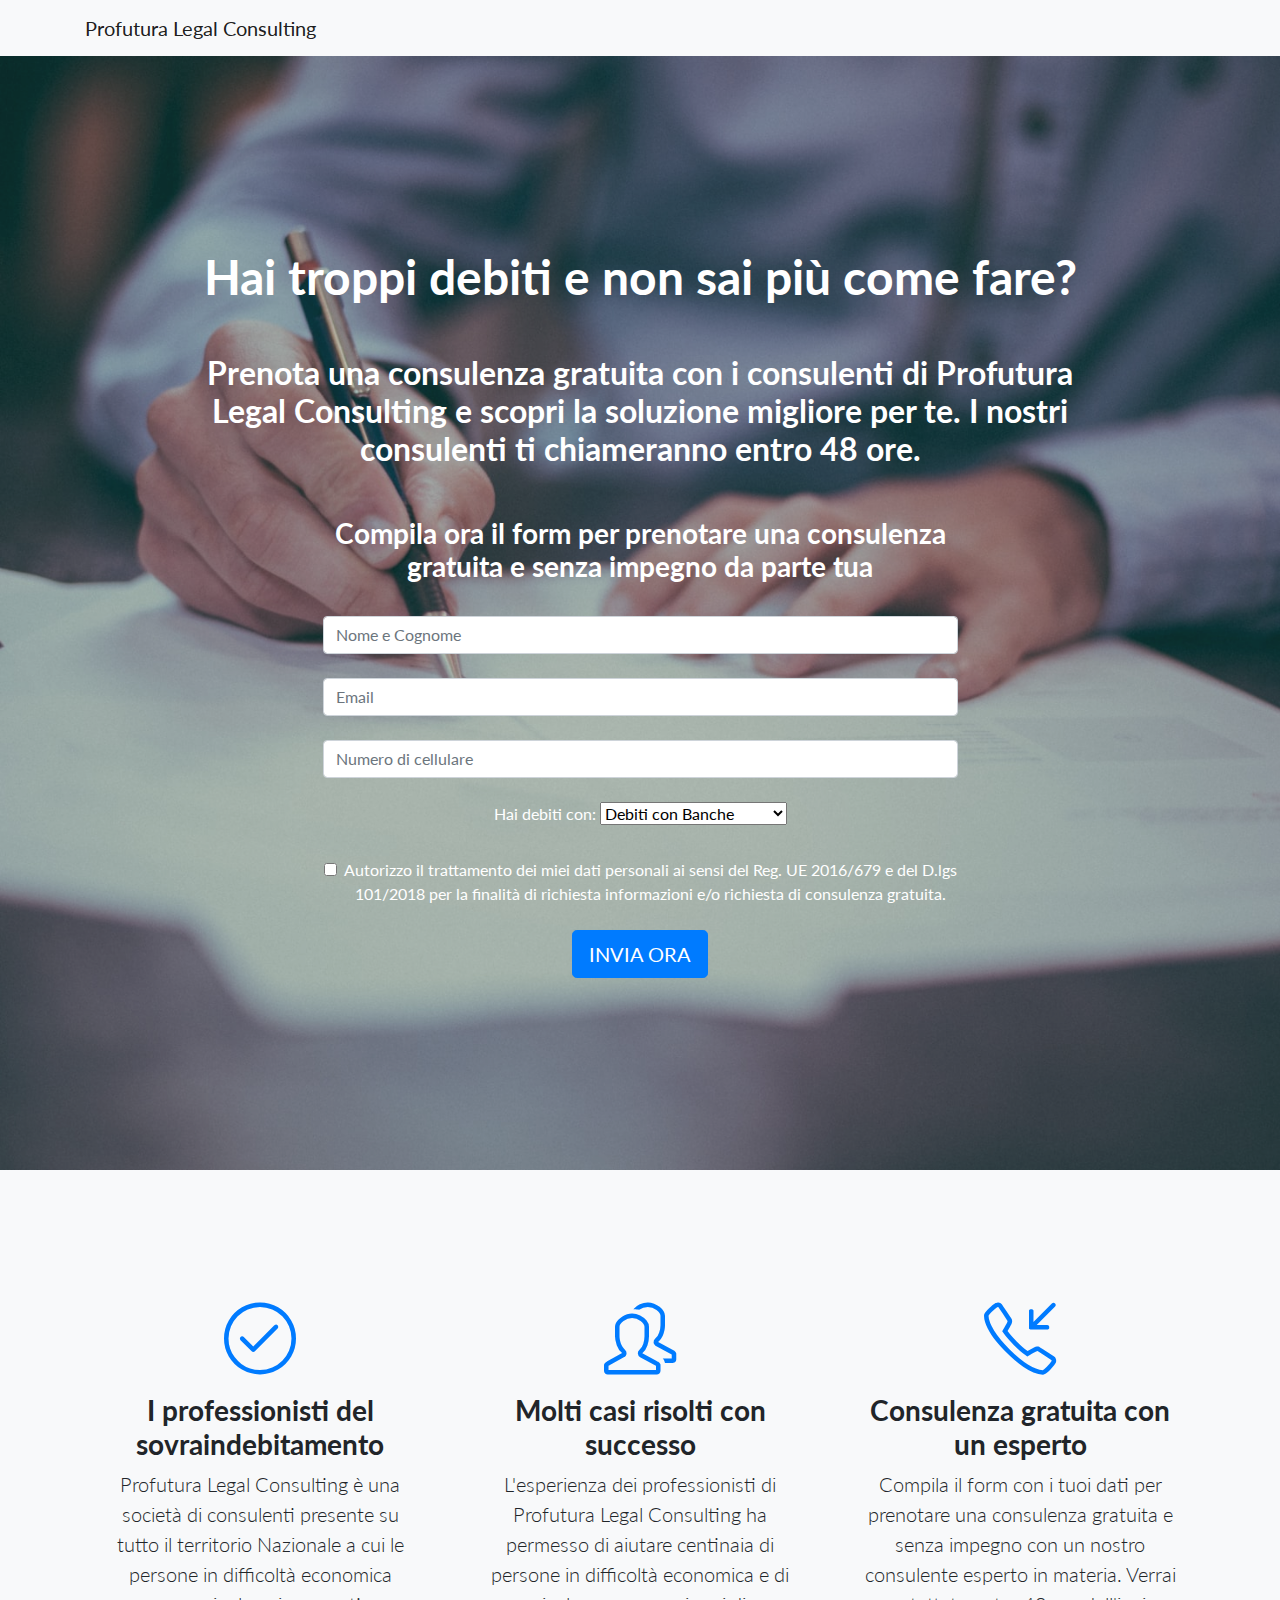
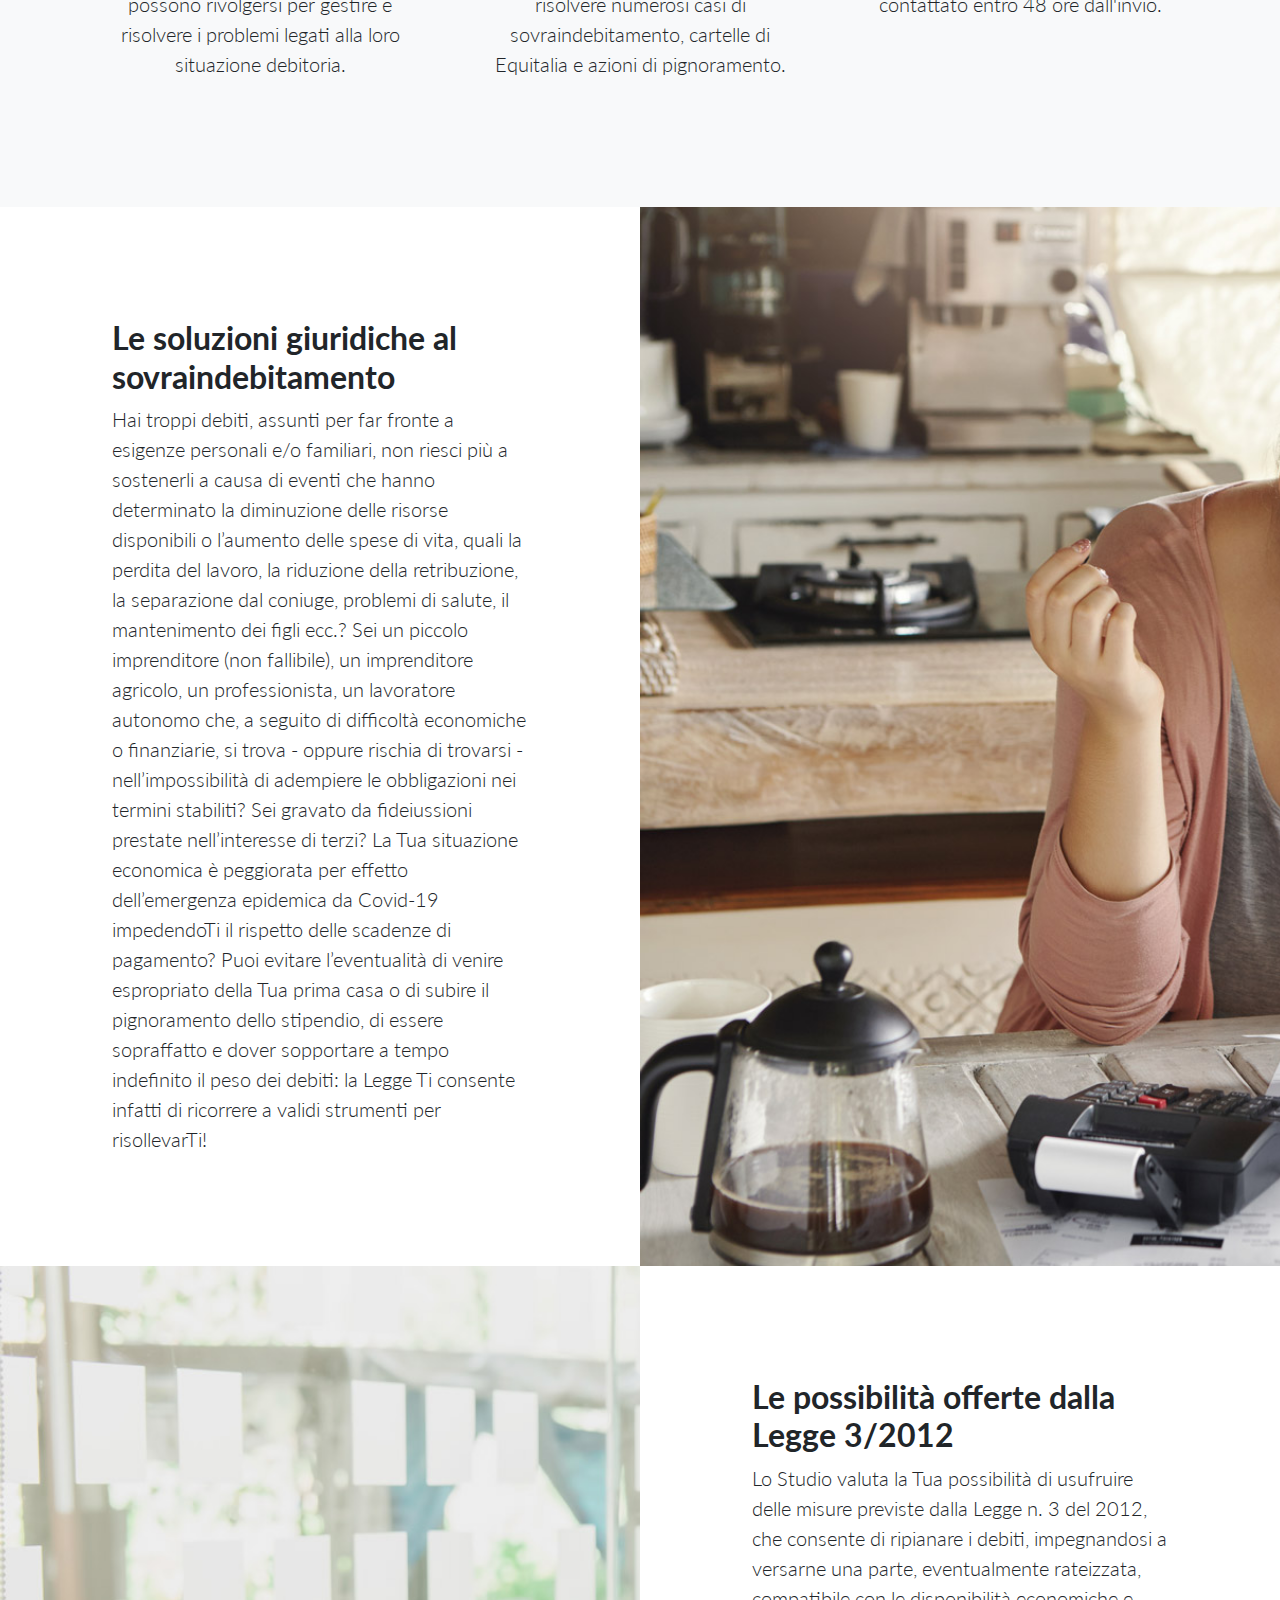
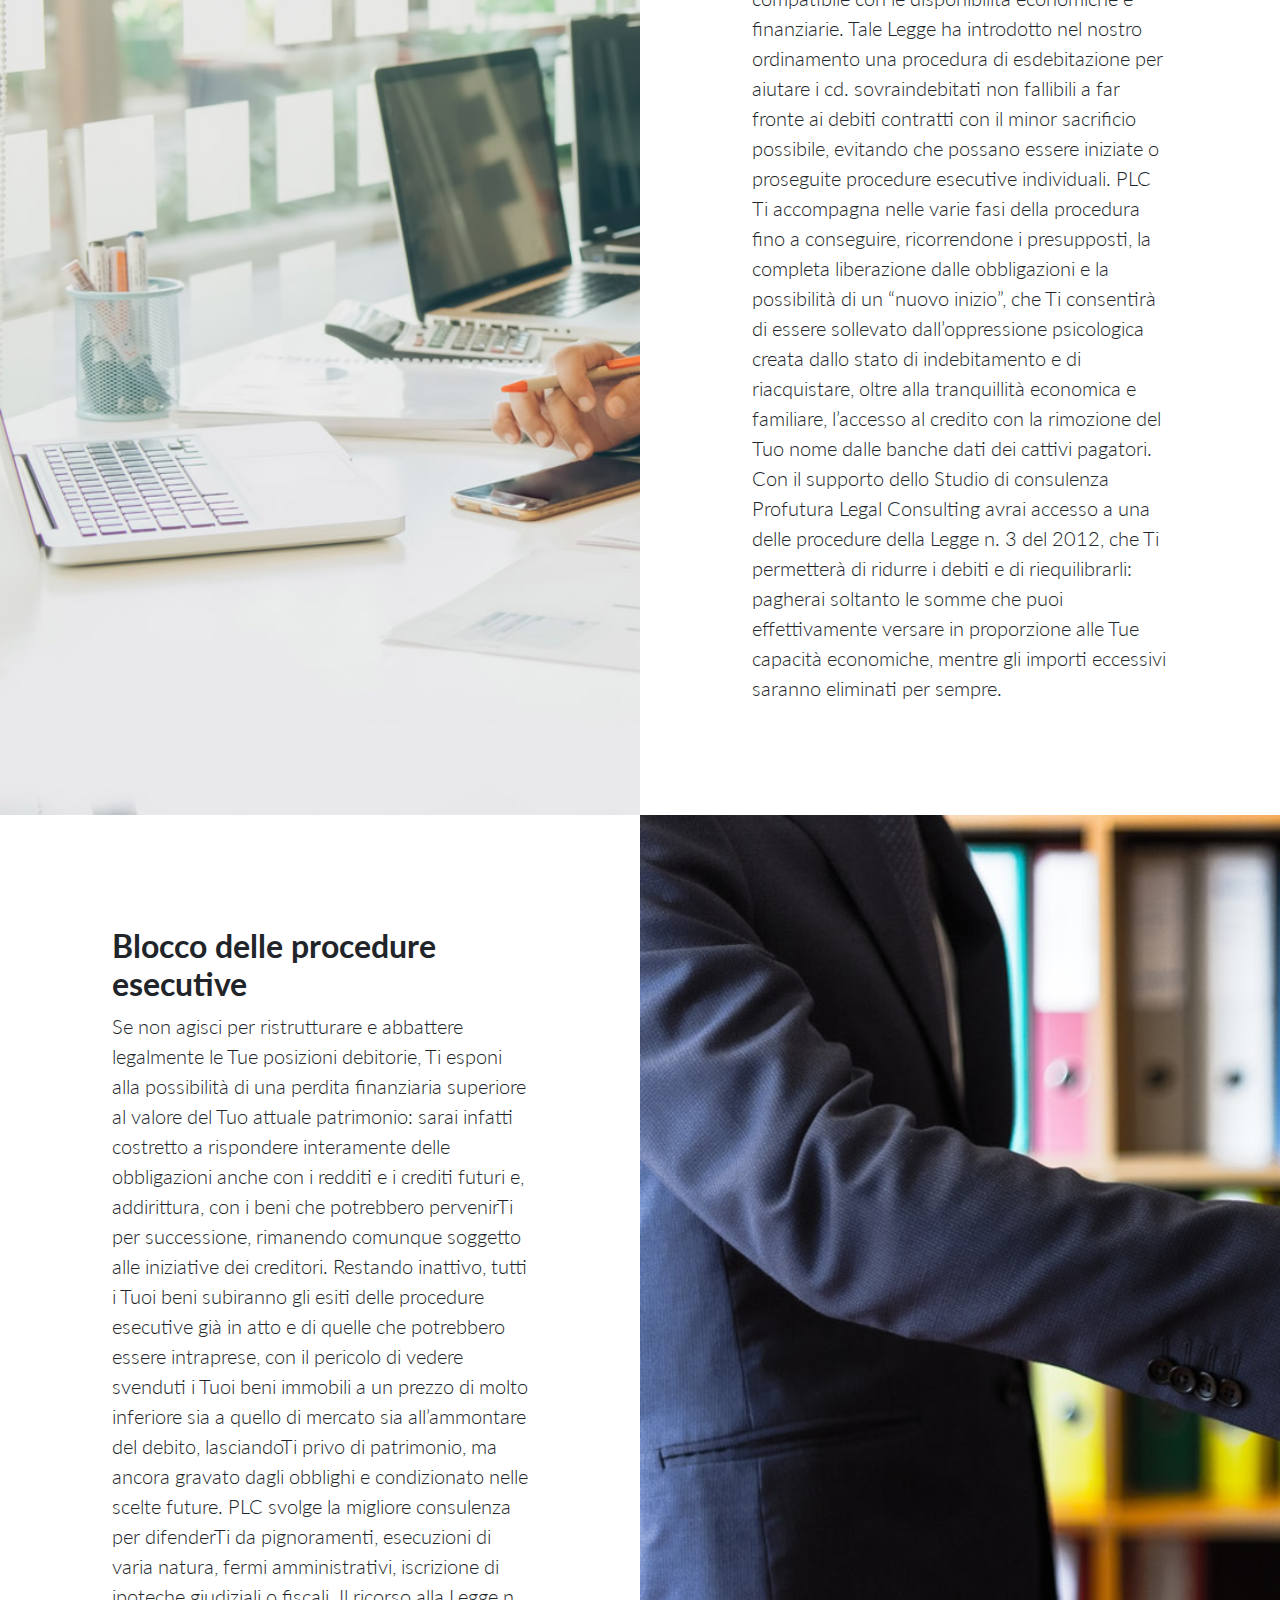
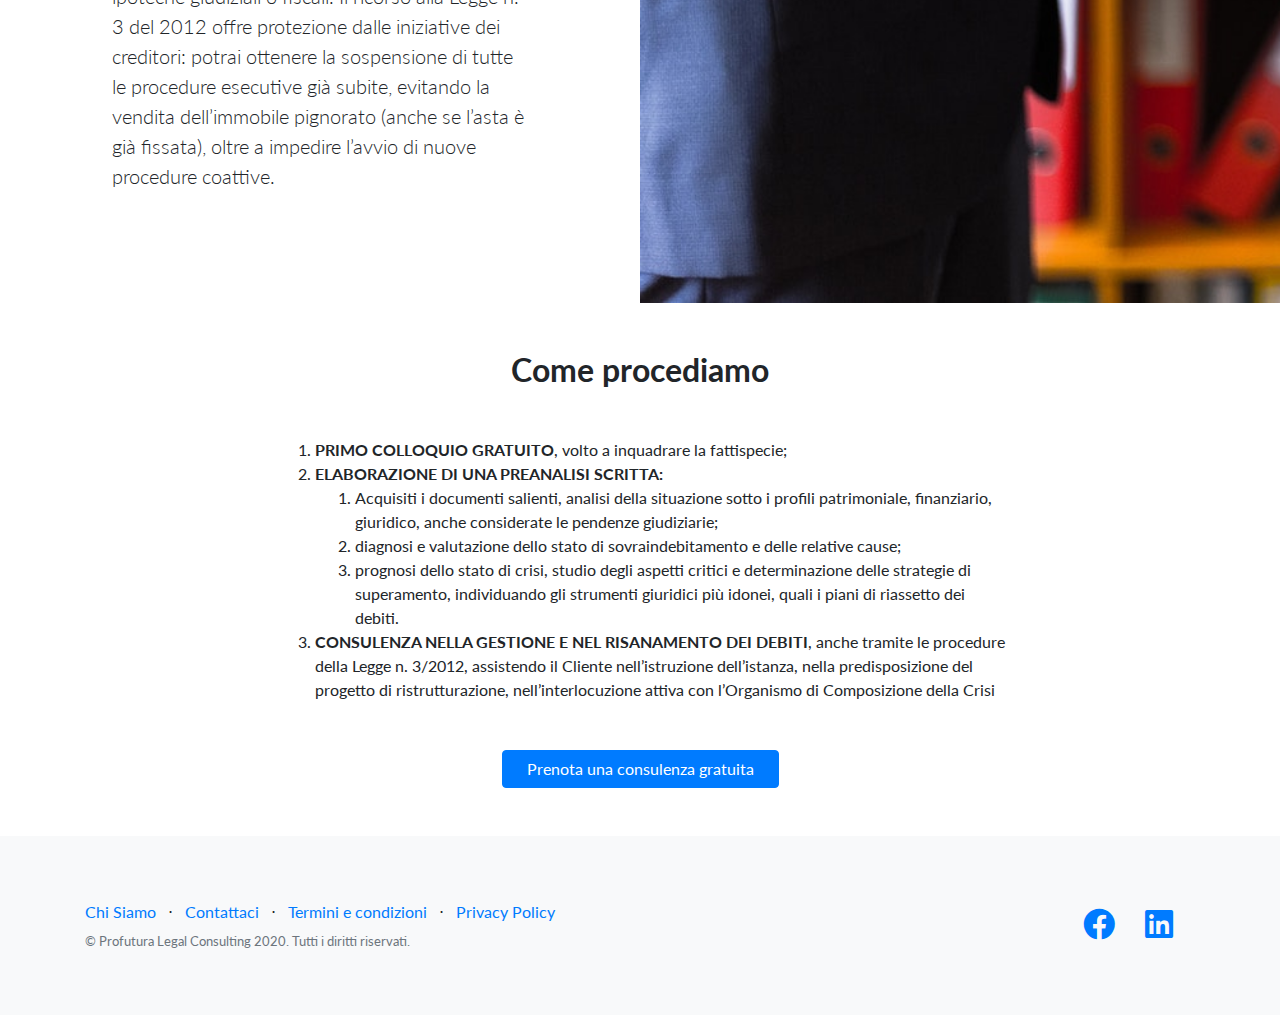
==== index.html @ 653bb8fe "first commit" ====
<!DOCTYPE html>
<html lang="it">

<head>

  <meta charset="utf-8">
  <meta name="viewport" content="width=device-width, initial-scale=1, shrink-to-fit=no">
  <meta name="description" content="La soluzione per uscire dai debiti e dal sovraindebitamento con Equitalia o altri enti creditori.">
  <meta name="author" content="Profutura Legal Consulting">

  <title>Profutura Legal Consulting</title>

  <!-- Bootstrap core CSS -->
  <link href="vendor/bootstrap/css/bootstrap.min.css" rel="stylesheet">

  <!-- Custom fonts for this template -->
  <link href="vendor/fontawesome-free/css/all.min.css" rel="stylesheet">
  <link href="vendor/simple-line-icons/css/simple-line-icons.css" rel="stylesheet" type="text/css">
  <link href="https://fonts.googleapis.com/css?family=Lato:300,400,700,300italic,400italic,700italic" rel="stylesheet" type="text/css">

  <!-- Custom styles for this template -->
  <link href="css/landing-page.min.css" rel="stylesheet">

</head>

<body>

  <!-- Navigation -->
  <nav class="navbar navbar-light bg-light static-top">
    <div class="container">
      <a class="navbar-brand" href="#">Profutura Legal Consulting</a>
    </div>
  </nav>

  <!-- Masthead -->
  <header class="masthead text-white text-center">
    <div class="overlay"></div>
    <div class="container">
      <div class="row">
        <div class="col-xl-10 mx-auto">
          <h1 class="mb-5">Hai troppi debiti e non sai più come fare?</h1>
          <h2 class="mb-5">Prenota una consulenza gratuita con i consulenti di Profutura Legal Consulting e scopri la soluzione migliore per te.
            I nostri consulenti ti chiameranno entro 48 ore.</h2>
        </div>
        <div class="col-md-10 col-lg-8 col-xl-7 mx-auto">
       <section class="fdb-block" id="prova">
            <form action="https://formspree.io/info@profuturalegalconsulting.it" method="POST" />
            <h3>Compila ora il form per prenotare una consulenza gratuita e senza impegno da parte tua</h3>
            <div class="container">
              <div class="row justify-content-center">
                <div>
                  <div class="row align-items-center">
                    <div class="col mt-4">
                      <input type="text" name="name" class="form-control" placeholder="Nome e Cognome" required>
                    </div>
                  </div>
                  <div class="row align-items-center mt-4">
                    <div class="col">
                      <input type="email" name="_replyto" class="form-control" placeholder="Email" required>
                    </div>
                  </div>
                  <div class="row align-items-center mt-4">
                    <div class="col">
                      <input type="phone" name="phone" class="form-control" placeholder="Numero di cellulare" required>
                    </div>
                  </div>
                  <div class="grid align-items-center mt-4">
                  <label class "input align-items-center" for"debiti" required>Hai debiti con: </label>
                                         <select id="debiti" name="creditori" required>
                                               <optgroup label="Creditori">
                                                 <option value="banche" name="bance">Debiti con Banche</option>
                                                 <option value="fisco" name="fisco">Debiti con il fisco</option>
                                                 <option value="finanziarie" name="finanziarie">Debiti con finanziarie</option>
                                                 <option value="altri" name="altri">Altri debiti</option>
                                               </optgroup>
                                         </select>
                  </div>
                  <div class="row justify-content-start mt-4">
                    <div class="col">
                      <div class="form-check">
                        <label class="form-check-label">
                            <input type="checkbox" name="consenso-privacy" class="form-check-input" name="privacy" value="privacy" required>
                          Autorizzo il trattamento dei miei dati personali ai sensi del Reg. UE 2016/679 e del D.lgs 101/2018 per la finalità di richiesta informazioni e/o richiesta di consulenza gratuita.</a>
                          </label>
                      </div>

                      <button class="btn btn-primary mt-4 btn-lg value="Send"">INVIA ORA</button>
                    </div>
                  </div>
                </div>
              </div>
            </div>

            </form>
          </section>

        </div>
      </div>
    </div>
  </header>


  <!-- Icons Grid -->
  <section class="features-icons bg-light text-center">
    <div class="container">
      <div class="row">
        <div class="col-lg-4">
          <div class="features-icons-item mx-auto mb-5 mb-lg-0 mb-lg-3">
            <div class="features-icons-icon d-flex">
              <i class="icon-check m-auto text-primary"></i>
            </div>
            <h3>I professionisti del sovraindebitamento</h3>
            <p class="lead mb-0">Profutura Legal Consulting è una società di consulenti presente su tutto il territorio Nazionale a cui le persone in difficoltà economica possono rivolgersi per gestire e risolvere i problemi legati alla loro situazione debitoria.</p>
          </div>
        </div>
        <div class="col-lg-4">
          <div class="features-icons-item mx-auto mb-5 mb-lg-0 mb-lg-3">
            <div class="features-icons-icon d-flex">
              <i class="icon-people m-auto text-primary"></i>
            </div>
            <h3>Molti casi risolti con successo</h3>
            <p class="lead mb-0">L'esperienza dei professionisti di Profutura Legal Consulting ha permesso di aiutare centinaia di persone in difficoltà economica e di risolvere numerosi casi di sovraindebitamento, cartelle di Equitalia e azioni di pignoramento. </p>
          </div>
        </div>
        <div class="col-lg-4">
          <div class="features-icons-item mx-auto mb-0 mb-lg-3">
            <div class="features-icons-icon d-flex">
              <i class="icon-call-in m-auto text-primary"></i>
            </div>
            <h3>Consulenza gratuita con un esperto</h3>
            <p class="lead mb-0">Compila il form con i tuoi dati per prenotare una consulenza gratuita e senza impegno con un nostro consulente esperto in materia. Verrai contattato entro 48 ore dall'invio.</p>
          </div>
        </div>
      </div>
    </div>
  </section>


  <!-- Image Showcases -->
  <section class="showcase">
    <div class="container-fluid p-0">
      <div class="row no-gutters">

        <div class="col-lg-6 order-lg-2 text-white showcase-img" style="background-image: url('img/debiti_equitalia.jpg');"></div>
        <div class="col-lg-6 order-lg-1 my-auto showcase-text">
          <h2>Le soluzioni giuridiche al sovraindebitamento</h2>
          <p class="lead mb-0">
            Hai troppi debiti, assunti per far fronte a esigenze personali e/o familiari, non riesci più a sostenerli a causa di eventi che hanno determinato la diminuzione
            delle risorse disponibili o l’aumento delle spese di vita, quali la perdita del lavoro, la riduzione della retribuzione, la separazione dal coniuge, problemi di
            salute, il mantenimento dei figli ecc.?
            Sei un piccolo imprenditore (non fallibile), un imprenditore agricolo, un professionista, un lavoratore autonomo che, a seguito di difficoltà economiche o
            finanziarie, si trova - oppure rischia di trovarsi - nell’impossibilità di adempiere le obbligazioni nei termini stabiliti? Sei gravato da fideiussioni prestate
            nell’interesse di terzi?
            La Tua situazione economica è peggiorata per effetto dell’emergenza epidemica da Covid-19 impedendoTi il rispetto delle scadenze di pagamento?
            Puoi evitare l’eventualità di venire espropriato della Tua prima casa o di subire il pignoramento dello stipendio, di essere sopraffatto e dover
            sopportare a tempo indefinito il peso dei debiti: la Legge Ti consente infatti di ricorrere a validi strumenti per risollevarTi!
          </p>
        </div>
      </div>
      <div class="row no-gutters">
        <div class="col-lg-6 text-white showcase-img" style="background-image: url('img/troppi_debiti.jpg');"></div>
        <div class="col-lg-6 my-auto showcase-text">
          <h2>Le possibilità offerte dalla Legge 3/2012</h2>
          <p class="lead mb-0">
            Lo Studio valuta la Tua possibilità di usufruire delle misure previste dalla Legge n. 3 del 2012, che consente di ripianare i debiti, impegnandosi a versarne una
            parte, eventualmente rateizzata, compatibile con le disponibilità economiche e finanziarie.

            Tale Legge ha introdotto nel nostro ordinamento una procedura di esdebitazione per aiutare i cd. sovraindebitati non fallibili a far fronte ai debiti
            contratti con il minor sacrificio possibile, evitando che possano essere iniziate o proseguite procedure esecutive individuali.

            PLC Ti accompagna nelle varie fasi della procedura fino a conseguire, ricorrendone i presupposti, la completa liberazione dalle obbligazioni e la possibilità di un
            “nuovo inizio”, che Ti consentirà di essere sollevato dall’oppressione psicologica creata dallo stato di indebitamento e di riacquistare, oltre alla tranquillità
            economica e familiare, l’accesso al credito con la rimozione del Tuo nome dalle banche dati dei cattivi pagatori.

            Con il supporto dello Studio di consulenza Profutura Legal Consulting avrai accesso a una delle procedure della Legge n. 3 del 2012, che Ti permetterà di ridurre i
            debiti e di riequilibrarli: pagherai soltanto le somme che puoi effettivamente versare in proporzione alle Tue capacità economiche, mentre gli importi
            eccessivi saranno eliminati per sempre.
          </p>
        </div>
      </div>
      <div class="row no-gutters">
        <div class="col-lg-6 order-lg-2 text-white showcase-img" style="background-image: url('img/blocco_procedure_esecutive.jpg');"></div>
        <div class="col-lg-6 order-lg-1 my-auto showcase-text">
          <h2>Blocco delle procedure esecutive</h2>
          <p class="lead mb-0"> Se non agisci per ristrutturare e abbattere legalmente le Tue posizioni debitorie, Ti esponi alla possibilità di
              una perdita finanziaria superiore al valore del Tuo attuale patrimonio: sarai infatti costretto a rispondere interamente delle obbligazioni anche con i redditi e i
              crediti futuri e, addirittura, con i beni che potrebbero pervenirTi per successione, rimanendo comunque soggetto alle iniziative dei creditori.

              Restando inattivo, tutti i Tuoi beni subiranno gli esiti delle procedure esecutive già in atto e di quelle che potrebbero essere intraprese, con il pericolo di vedere
              svenduti i Tuoi beni immobili a un prezzo di molto inferiore sia a quello di mercato sia all’ammontare del debito, lasciandoTi privo di patrimonio, ma ancora
              gravato dagli obblighi e condizionato nelle scelte future.

              PLC svolge la migliore consulenza per difenderTi da pignoramenti, esecuzioni di varia natura, fermi amministrativi, iscrizione di ipoteche giudiziali o fiscali.
              Il ricorso alla Legge n. 3 del 2012 offre protezione dalle iniziative dei creditori: potrai ottenere la sospensione di tutte le procedure esecutive già subite, evitando la
              vendita dell’immobile pignorato (anche se l’asta è già fissata), oltre a impedire l’avvio di nuove procedure coattive.
            </p>
        </div>
      </div>

      <!-- Features Section -->
          <div class="overflow-hidden mt-5">
            <div class="container space-2">
              <div class="row justify-content-lg-center align-items-lg-center">
                <div class="col-lg-8">
                  <div class="mb-5">
                    <h2 align="center">Come procediamo</h2>
                  </div>
                  <div class="mb-5">
                      <ol>
                      <li><b>PRIMO COLLOQUIO GRATUITO</b>, volto a inquadrare la fattispecie;</li>
                      <li><b>ELABORAZIONE DI UNA PREANALISI SCRITTA:</b></li>
                      <ol>
                        <li>Acquisiti i documenti salienti, analisi della situazione sotto i profili patrimoniale, finanziario, giuridico, anche considerate le
                          pendenze giudiziarie;
                        </li>
                        <li>diagnosi e valutazione dello stato di sovraindebitamento e delle relative cause;</li>
                        <li>prognosi dello stato di crisi, studio degli aspetti critici e determinazione delle strategie di superamento, individuando gli strumenti giuridici più idonei, quali i piani di riassetto dei
                        debiti.</li>
                      </ol>
                      <li><b>CONSULENZA NELLA GESTIONE E NEL RISANAMENTO DEI DEBITI</b>, anche tramite le procedure della Legge n. 3/2012, assistendo il Cliente nell’istruzione dell’istanza, nella predisposizione del
                      progetto di ristrutturazione, nell’interlocuzione attiva con l’Organismo di Composizione della Crisi</li>
                    </ol>
                  </div>

                  <div class="mt-2 mb-5" align="center" data-aos="fade-up">
                    <a class="btn btn-primary transition-3d-hover px-4" href="#prova">Prenota una consulenza gratuita</a>
                  </div>
                </div>
              </div>
            </div>
          </div>
          <!-- End Features Section -->

    </div>
  </section>


  <!-- Footer -->
  <footer class="footer bg-light">
    <div class="container">
      <div class="row">
        <div class="col-lg-6 h-100 text-center text-lg-left my-auto">
          <ul class="list-inline mb-2">
            <li class="list-inline-item">
              <a href="#">Chi Siamo</a>
            </li>
            <li class="list-inline-item">&sdot;</li>
            <li class="list-inline-item">
              <a href="#">Contattaci</a>
            </li>
            <li class="list-inline-item">&sdot;</li>
            <li class="list-inline-item">
              <a href="./Termini_e_condizioni.html">Termini e condizioni</a>
            </li>
            <li class="list-inline-item">&sdot;</li>
            <li class="list-inline-item">
              <a href="./Privacy.html">Privacy Policy</a>
            </li>
          </ul>
          <p class="text-muted small mb-4 mb-lg-0">&copy; Profutura Legal Consulting 2020. Tutti i diritti riservati.</p>
        </div>
        <div class="col-lg-6 h-100 text-center text-lg-right my-auto">
          <ul class="list-inline mb-0">
            <li class="list-inline-item mr-3">
              <a href="https://www.facebook.com/">
                <i class="fab fa-facebook fa-2x fa-fw"></i>
              </a>
            </li>
            <li class="list-inline-item mr-3">
              <a href="#">
                <i class="fab fa-linkedin fa-2x fa-fw"></i>
              </a>
            </li>
          </ul>
        </div>
      </div>
    </div>
  </footer>

  <!-- Bootstrap core JavaScript -->
  <script src="vendor/jquery/jquery.min.js"></script>
  <script src="vendor/bootstrap/js/bootstrap.bundle.min.js"></script>

</body>

</html>
---- vendor/simple-line-icons/css/simple-line-icons.css ----
@font-face {
  font-family: 'simple-line-icons';
  src: url('../fonts/Simple-Line-Icons.eot?v=2.4.0');
  src: url('../fonts/Simple-Line-Icons.eot?v=2.4.0#iefix') format('embedded-opentype'), url('../fonts/Simple-Line-Icons.woff2?v=2.4.0') format('woff2'), url('../fonts/Simple-Line-Icons.ttf?v=2.4.0') format('truetype'), url('../fonts/Simple-Line-Icons.woff?v=2.4.0') format('woff'), url('../fonts/Simple-Line-Icons.svg?v=2.4.0#simple-line-icons') format('svg');
  font-weight: normal;
  font-style: normal;
}
/*
 Use the following CSS code if you want to have a class per icon.
 Instead of a list of all class selectors, you can use the generic [class*="icon-"] selector, but it's slower:
*/
.icon-user,
.icon-people,
.icon-user-female,
.icon-user-follow,
.icon-user-following,
.icon-user-unfollow,
.icon-login,
.icon-logout,
.icon-emotsmile,
.icon-phone,
.icon-call-end,
.icon-call-in,
.icon-call-out,
.icon-map,
.icon-location-pin,
.icon-direction,
.icon-directions,
.icon-compass,
.icon-layers,
.icon-menu,
.icon-list,
.icon-options-vertical,
.icon-options,
.icon-arrow-down,
.icon-arrow-left,
.icon-arrow-right,
.icon-arrow-up,
.icon-arrow-up-circle,
.icon-arrow-left-circle,
.icon-arrow-right-circle,
.icon-arrow-down-circle,
.icon-check,
.icon-clock,
.icon-plus,
.icon-minus,
.icon-close,
.icon-event,
.icon-exclamation,
.icon-organization,
.icon-trophy,
.icon-screen-smartphone,
.icon-screen-desktop,
.icon-plane,
.icon-notebook,
.icon-mustache,
.icon-mouse,
.icon-magnet,
.icon-energy,
.icon-disc,
.icon-cursor,
.icon-cursor-move,
.icon-crop,
.icon-chemistry,
.icon-speedometer,
.icon-shield,
.icon-screen-tablet,
.icon-magic-wand,
.icon-hourglass,
.icon-graduation,
.icon-ghost,
.icon-game-controller,
.icon-fire,
.icon-eyeglass,
.icon-envelope-open,
.icon-envelope-letter,
.icon-bell,
.icon-badge,
.icon-anchor,
.icon-wallet,
.icon-vector,
.icon-speech,
.icon-puzzle,
.icon-printer,
.icon-present,
.icon-playlist,
.icon-pin,
.icon-picture,
.icon-handbag,
.icon-globe-alt,
.icon-globe,
.icon-folder-alt,
.icon-folder,
.icon-film,
.icon-feed,
.icon-drop,
.icon-drawer,
.icon-docs,
.icon-doc,
.icon-diamond,
.icon-cup,
.icon-calculator,
.icon-bubbles,
.icon-briefcase,
.icon-book-open,
.icon-basket-loaded,
.icon-basket,
.icon-bag,
.icon-action-undo,
.icon-action-redo,
.icon-wrench,
.icon-umbrella,
.icon-trash,
.icon-tag,
.icon-support,
.icon-frame,
.icon-size-fullscreen,
.icon-size-actual,
.icon-shuffle,
.icon-share-alt,
.icon-share,
.icon-rocket,
.icon-question,
.icon-pie-chart,
.icon-pencil,
.icon-note,
.icon-loop,
.icon-home,
.icon-grid,
.icon-graph,
.icon-microphone,
.icon-music-tone-alt,
.icon-music-tone,
.icon-earphones-alt,
.icon-earphones,
.icon-equalizer,
.icon-like,
.icon-dislike,
.icon-control-start,
.icon-control-rewind,
.icon-control-play,
.icon-control-pause,
.icon-control-forward,
.icon-control-end,
.icon-volume-1,
.icon-volume-2,
.icon-volume-off,
.icon-calendar,
.icon-bulb,
.icon-chart,
.icon-ban,
.icon-bubble,
.icon-camrecorder,
.icon-camera,
.icon-cloud-download,
.icon-cloud-upload,
.icon-envelope,
.icon-eye,
.icon-flag,
.icon-heart,
.icon-info,
.icon-key,
.icon-link,
.icon-lock,
.icon-lock-open,
.icon-magnifier,
.icon-magnifier-add,
.icon-magnifier-remove,
.icon-paper-clip,
.icon-paper-plane,
.icon-power,
.icon-refresh,
.icon-reload,
.icon-settings,
.icon-star,
.icon-symbol-female,
.icon-symbol-male,
.icon-target,
.icon-credit-card,
.icon-paypal,
.icon-social-tumblr,
.icon-social-twitter,
.icon-social-facebook,
.icon-social-instagram,
.icon-social-linkedin,
.icon-social-pinterest,
.icon-social-github,
.icon-social-google,
.icon-social-reddit,
.icon-social-skype,
.icon-social-dribbble,
.icon-social-behance,
.icon-social-foursqare,
.icon-social-soundcloud,
.icon-social-spotify,
.icon-social-stumbleupon,
.icon-social-youtube,
.icon-social-dropbox,
.icon-social-vkontakte,
.icon-social-steam {
  font-family: 'simple-line-icons';
  speak: none;
  font-style: normal;
  font-weight: normal;
  font-variant: normal;
  text-transform: none;
  line-height: 1;
  /* Better Font Rendering =========== */
  -webkit-font-smoothing: antialiased;
  -moz-osx-font-smoothing: grayscale;
}
.icon-user:before {
  content: "\e005";
}
.icon-people:before {
  content: "\e001";
}
.icon-user-female:before {
  content: "\e000";
}
.icon-user-follow:before {
  content: "\e002";
}
.icon-user-following:before {
  content: "\e003";
}
.icon-user-unfollow:before {
  content: "\e004";
}
.icon-login:before {
  content: "\e066";
}
.icon-logout:before {
  content: "\e065";
}
.icon-emotsmile:before {
  content: "\e021";
}
.icon-phone:before {
  content: "\e600";
}
.icon-call-end:before {
  content: "\e048";
}
.icon-call-in:before {
  content: "\e047";
}
.icon-call-out:before {
  content: "\e046";
}
.icon-map:before {
  content: "\e033";
}
.icon-location-pin:before {
  content: "\e096";
}
.icon-direction:before {
  content: "\e042";
}
.icon-directions:before {
  content: "\e041";
}
.icon-compass:before {
  content: "\e045";
}
.icon-layers:before {
  content: "\e034";
}
.icon-menu:before {
  content: "\e601";
}
.icon-list:before {
  content: "\e067";
}
.icon-options-vertical:before {
  content: "\e602";
}
.icon-options:before {
  content: "\e603";
}
.icon-arrow-down:before {
  content: "\e604";
}
.icon-arrow-left:before {
  content: "\e605";
}
.icon-arrow-right:before {
  content: "\e606";
}
.icon-arrow-up:before {
  content: "\e607";
}
.icon-arrow-up-circle:before {
  content: "\e078";
}
.icon-arrow-left-circle:before {
  content: "\e07a";
}
.icon-arrow-right-circle:before {
  content: "\e079";
}
.icon-arrow-down-circle:before {
  content: "\e07b";
}
.icon-check:before {
  content: "\e080";
}
.icon-clock:before {
  content: "\e081";
}
.icon-plus:before {
  content: "\e095";
}
.icon-minus:before {
  content: "\e615";
}
.icon-close:before {
  content: "\e082";
}
.icon-event:before {
  content: "\e619";
}
.icon-exclamation:before {
  content: "\e617";
}
.icon-organization:before {
  content: "\e616";
}
.icon-trophy:before {
  content: "\e006";
}
.icon-screen-smartphone:before {
  content: "\e010";
}
.icon-screen-desktop:before {
  content: "\e011";
}
.icon-plane:before {
  content: "\e012";
}
.icon-notebook:before {
  content: "\e013";
}
.icon-mustache:before {
  content: "\e014";
}
.icon-mouse:before {
  content: "\e015";
}
.icon-magnet:before {
  content: "\e016";
}
.icon-energy:before {
  content: "\e020";
}
.icon-disc:before {
  content: "\e022";
}
.icon-cursor:before {
  content: "\e06e";
}
.icon-cursor-move:before {
  content: "\e023";
}
.icon-crop:before {
  content: "\e024";
}
.icon-chemistry:before {
  content: "\e026";
}
.icon-speedometer:before {
  content: "\e007";
}
.icon-shield:before {
  content: "\e00e";
}
.icon-screen-tablet:before {
  content: "\e00f";
}
.icon-magic-wand:before {
  content: "\e017";
}
.icon-hourglass:before {
  content: "\e018";
}
.icon-graduation:before {
  content: "\e019";
}
.icon-ghost:before {
  content: "\e01a";
}
.icon-game-controller:before {
  content: "\e01b";
}
.icon-fire:before {
  content: "\e01c";
}
.icon-eyeglass:before {
  content: "\e01d";
}
.icon-envelope-open:before {
  content: "\e01e";
}
.icon-envelope-letter:before {
  content: "\e01f";
}
.icon-bell:before {
  content: "\e027";
}
.icon-badge:before {
  content: "\e028";
}
.icon-anchor:before {
  content: "\e029";
}
.icon-wallet:before {
  content: "\e02a";
}
.icon-vector:before {
  content: "\e02b";
}
.icon-speech:before {
  content: "\e02c";
}
.icon-puzzle:before {
  content: "\e02d";
}
.icon-printer:before {
  content: "\e02e";
}
.icon-present:before {
  content: "\e02f";
}
.icon-playlist:before {
  content: "\e030";
}
.icon-pin:before {
  content: "\e031";
}
.icon-picture:before {
  content: "\e032";
}
.icon-handbag:before {
  content: "\e035";
}
.icon-globe-alt:before {
  content: "\e036";
}
.icon-globe:before {
  content: "\e037";
}
.icon-folder-alt:before {
  content: "\e039";
}
.icon-folder:before {
  content: "\e089";
}
.icon-film:before {
  content: "\e03a";
}
.icon-feed:before {
  content: "\e03b";
}
.icon-drop:before {
  content: "\e03e";
}
.icon-drawer:before {
  content: "\e03f";
}
.icon-docs:before {
  content: "\e040";
}
.icon-doc:before {
  content: "\e085";
}
.icon-diamond:before {
  content: "\e043";
}
.icon-cup:before {
  content: "\e044";
}
.icon-calculator:before {
  content: "\e049";
}
.icon-bubbles:before {
  content: "\e04a";
}
.icon-briefcase:before {
  content: "\e04b";
}
.icon-book-open:before {
  content: "\e04c";
}
.icon-basket-loaded:before {
  content: "\e04d";
}
.icon-basket:before {
  content: "\e04e";
}
.icon-bag:before {
  content: "\e04f";
}
.icon-action-undo:before {
  content: "\e050";
}
.icon-action-redo:before {
  content: "\e051";
}
.icon-wrench:before {
  content: "\e052";
}
.icon-umbrella:before {
  content: "\e053";
}
.icon-trash:before {
  content: "\e054";
}
.icon-tag:before {
  content: "\e055";
}
.icon-support:before {
  content: "\e056";
}
.icon-frame:before {
  content: "\e038";
}
.icon-size-fullscreen:before {
  content: "\e057";
}
.icon-size-actual:before {
  content: "\e058";
}
.icon-shuffle:before {
  content: "\e059";
}
.icon-share-alt:before {
  content: "\e05a";
}
.icon-share:before {
  content: "\e05b";
}
.icon-rocket:before {
  content: "\e05c";
}
.icon-question:before {
  content: "\e05d";
}
.icon-pie-chart:before {
  content: "\e05e";
}
.icon-pencil:before {
  content: "\e05f";
}
.icon-note:before {
  content: "\e060";
}
.icon-loop:before {
  content: "\e064";
}
.icon-home:before {
  content: "\e069";
}
.icon-grid:before {
  content: "\e06a";
}
.icon-graph:before {
  content: "\e06b";
}
.icon-microphone:before {
  content: "\e063";
}
.icon-music-tone-alt:before {
  content: "\e061";
}
.icon-music-tone:before {
  content: "\e062";
}
.icon-earphones-alt:before {
  content: "\e03c";
}
.icon-earphones:before {
  content: "\e03d";
}
.icon-equalizer:before {
  content: "\e06c";
}
.icon-like:before {
  content: "\e068";
}
.icon-dislike:before {
  content: "\e06d";
}
.icon-control-start:before {
  content: "\e06f";
}
.icon-control-rewind:before {
  content: "\e070";
}
.icon-control-play:before {
  content: "\e071";
}
.icon-control-pause:before {
  content: "\e072";
}
.icon-control-forward:before {
  content: "\e073";
}
.icon-control-end:before {
  content: "\e074";
}
.icon-volume-1:before {
  content: "\e09f";
}
.icon-volume-2:before {
  content: "\e0a0";
}
.icon-volume-off:before {
  content: "\e0a1";
}
.icon-calendar:before {
  content: "\e075";
}
.icon-bulb:before {
  content: "\e076";
}
.icon-chart:before {
  content: "\e077";
}
.icon-ban:before {
  content: "\e07c";
}
.icon-bubble:before {
  content: "\e07d";
}
.icon-camrecorder:before {
  content: "\e07e";
}
.icon-camera:before {
  content: "\e07f";
}
.icon-cloud-download:before {
  content: "\e083";
}
.icon-cloud-upload:before {
  content: "\e084";
}
.icon-envelope:before {
  content: "\e086";
}
.icon-eye:before {
  content: "\e087";
}
.icon-flag:before {
  content: "\e088";
}
.icon-heart:before {
  content: "\e08a";
}
.icon-info:before {
  content: "\e08b";
}
.icon-key:before {
  content: "\e08c";
}
.icon-link:before {
  content: "\e08d";
}
.icon-lock:before {
  content: "\e08e";
}
.icon-lock-open:before {
  content: "\e08f";
}
.icon-magnifier:before {
  content: "\e090";
}
.icon-magnifier-add:before {
  content: "\e091";
}
.icon-magnifier-remove:before {
  content: "\e092";
}
.icon-paper-clip:before {
  content: "\e093";
}
.icon-paper-plane:before {
  content: "\e094";
}
.icon-power:before {
  content: "\e097";
}
.icon-refresh:before {
  content: "\e098";
}
.icon-reload:before {
  content: "\e099";
}
.icon-settings:before {
  content: "\e09a";
}
.icon-star:before {
  content: "\e09b";
}
.icon-symbol-female:before {
  content: "\e09c";
}
.icon-symbol-male:before {
  content: "\e09d";
}
.icon-target:before {
  content: "\e09e";
}
.icon-credit-card:before {
  content: "\e025";
}
.icon-paypal:before {
  content: "\e608";
}
.icon-social-tumblr:before {
  content: "\e00a";
}
.icon-social-twitter:before {
  content: "\e009";
}
.icon-social-facebook:before {
  content: "\e00b";
}
.icon-social-instagram:before {
  content: "\e609";
}
.icon-social-linkedin:before {
  content: "\e60a";
}
.icon-social-pinterest:before {
  content: "\e60b";
}
.icon-social-github:before {
  content: "\e60c";
}
.icon-social-google:before {
  content: "\e60d";
}
.icon-social-reddit:before {
  content: "\e60e";
}
.icon-social-skype:before {
  content: "\e60f";
}
.icon-social-dribbble:before {
  content: "\e00d";
}
.icon-social-behance:before {
  content: "\e610";
}
.icon-social-foursqare:before {
  content: "\e611";
}
.icon-social-soundcloud:before {
  content: "\e612";
}
.icon-social-spotify:before {
  content: "\e613";
}
.icon-social-stumbleupon:before {
  content: "\e614";
}
.icon-social-youtube:before {
  content: "\e008";
}
.icon-social-dropbox:before {
  content: "\e00c";
}
.icon-social-vkontakte:before {
  content: "\e618";
}
.icon-social-steam:before {
  content: "\e620";
}
---- css/landing-page.min.css ----
/*!
 * Start Bootstrap - Landing Page v5.0.7 (https://startbootstrap.com/template-overviews/landing-page)
 * Copyright 2013-2019 Start Bootstrap
 * Licensed under MIT (https://github.com/BlackrockDigital/startbootstrap-landing-page/blob/master/LICENSE)
 */body{font-family:Lato,'Helvetica Neue',Helvetica,Arial,sans-serif}h1,h2,h3,h4,h5,h6{font-family:Lato,'Helvetica Neue',Helvetica,Arial,sans-serif;font-weight:700}header.masthead{position:relative;background-color:#343a40;background:url(../img/bg-masthead.jpg) no-repeat center center;background-size:cover;padding-top:8rem;padding-bottom:8rem}header.masthead .overlay{position:absolute;background-color:#212529;height:100%;width:100%;top:0;left:0;opacity:.3}header.masthead h1{font-size:2rem}@media (min-width:768px){header.masthead{padding-top:12rem;padding-bottom:12rem}header.masthead h1{font-size:3rem}}.showcase .showcase-text{padding:3rem}.showcase .showcase-img{min-height:30rem;background-size:cover}@media (min-width:768px){.showcase .showcase-text{padding:7rem}}.features-icons{padding-top:7rem;padding-bottom:7rem}.features-icons .features-icons-item{max-width:20rem}.features-icons .features-icons-item .features-icons-icon{height:7rem}.features-icons .features-icons-item .features-icons-icon i{font-size:4.5rem}.features-icons .features-icons-item:hover .features-icons-icon i{font-size:5rem}.testimonials{padding-top:7rem;padding-bottom:7rem}.testimonials .testimonial-item{max-width:18rem}.testimonials .testimonial-item img{max-width:12rem;box-shadow:0 5px 5px 0 #adb5bd}.call-to-action{position:relative;background-color:#343a40;background:url(../img/uscire_dai_debiti.jpg) no-repeat center center;background-size:cover;padding-top:7rem;padding-bottom:7rem}.call-to-action .overlay{position:absolute;background-color:#212529;height:100%;width:100%;top:0;left:0;opacity:.3}footer.footer{padding-top:4rem;padding-bottom:4rem}
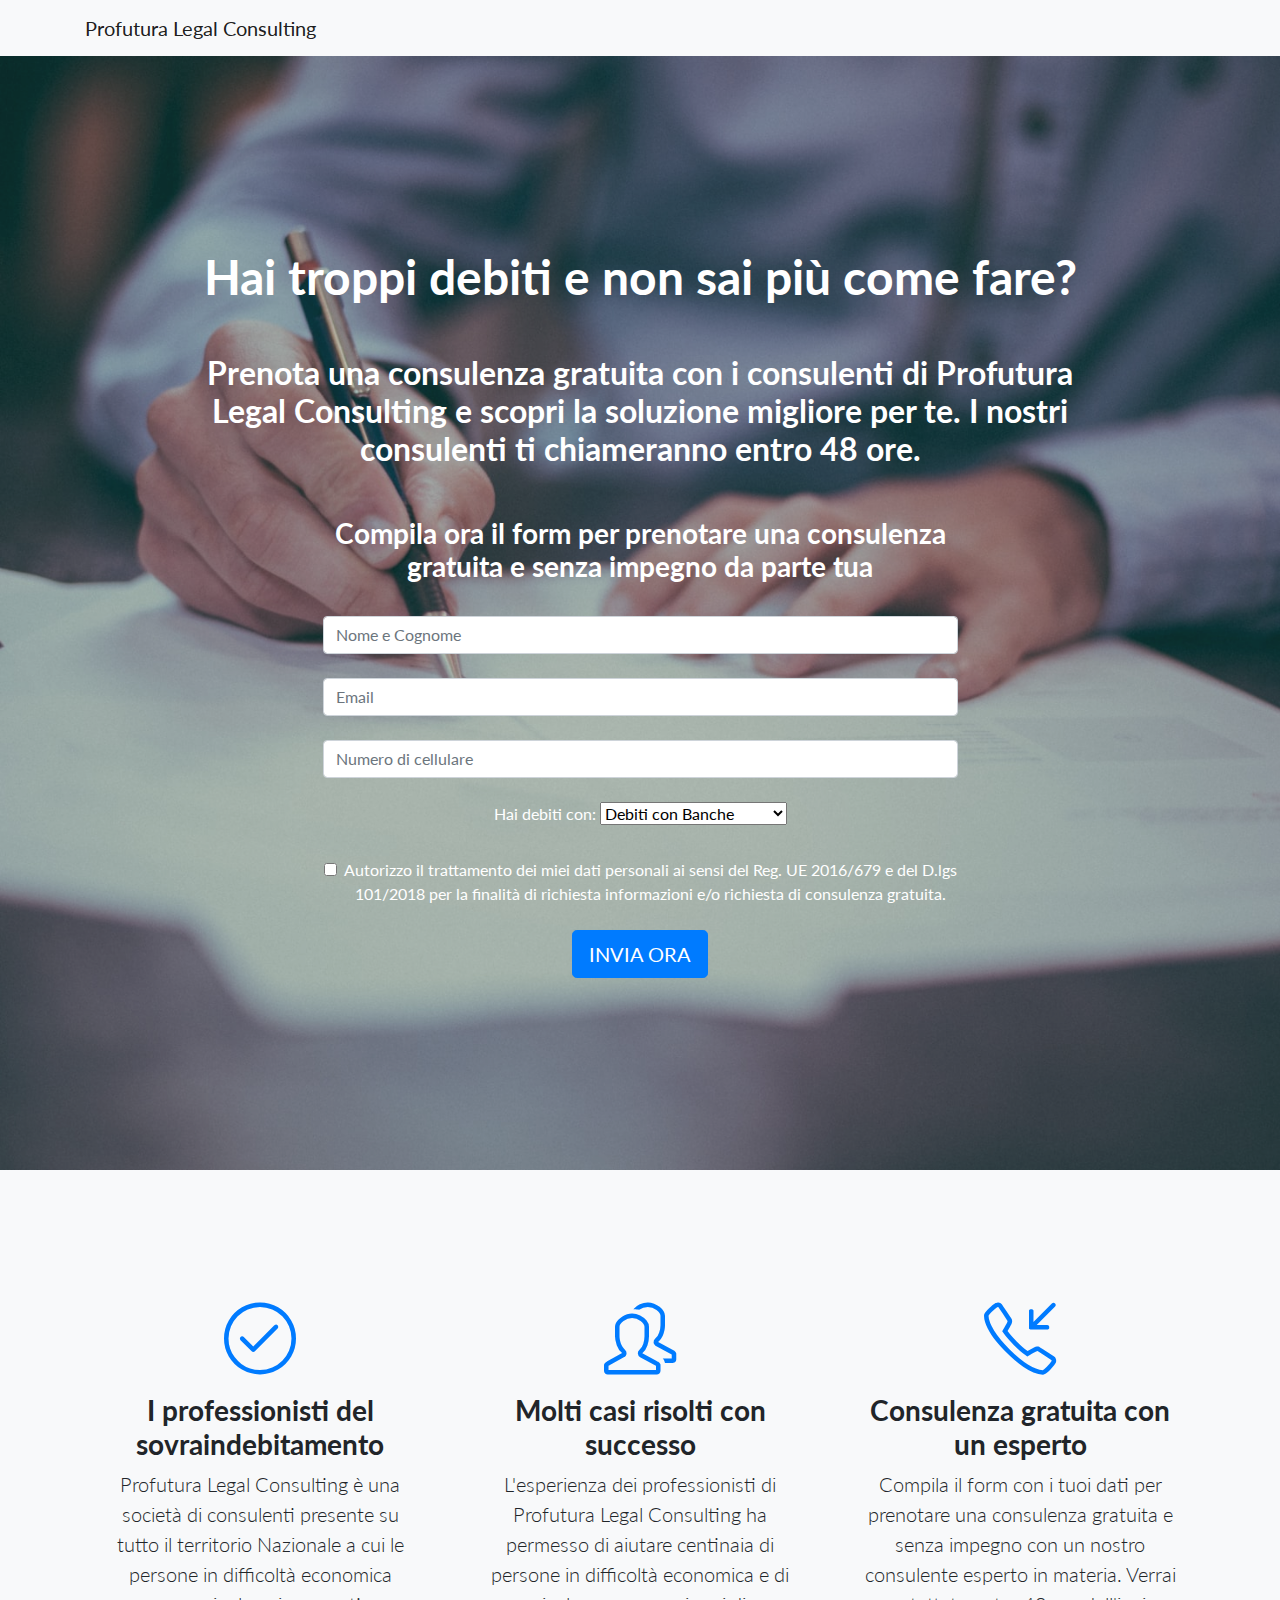
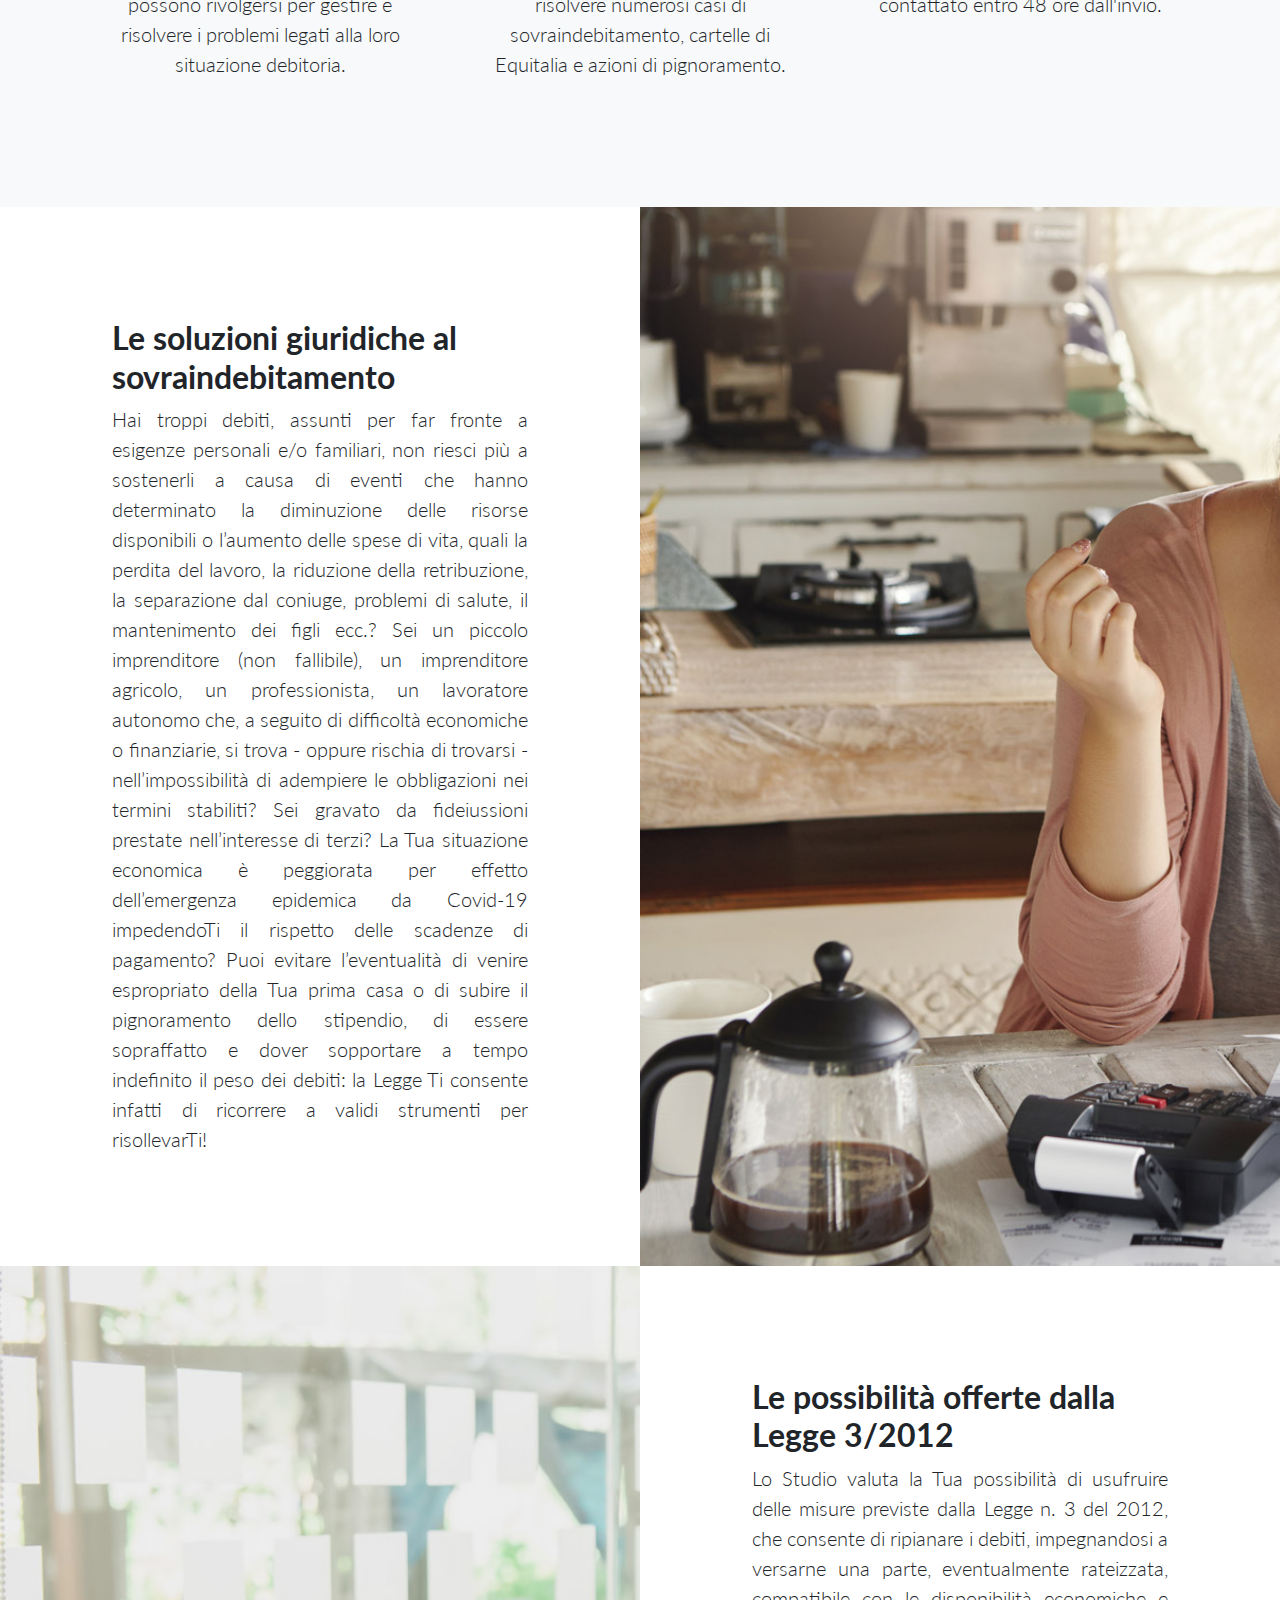
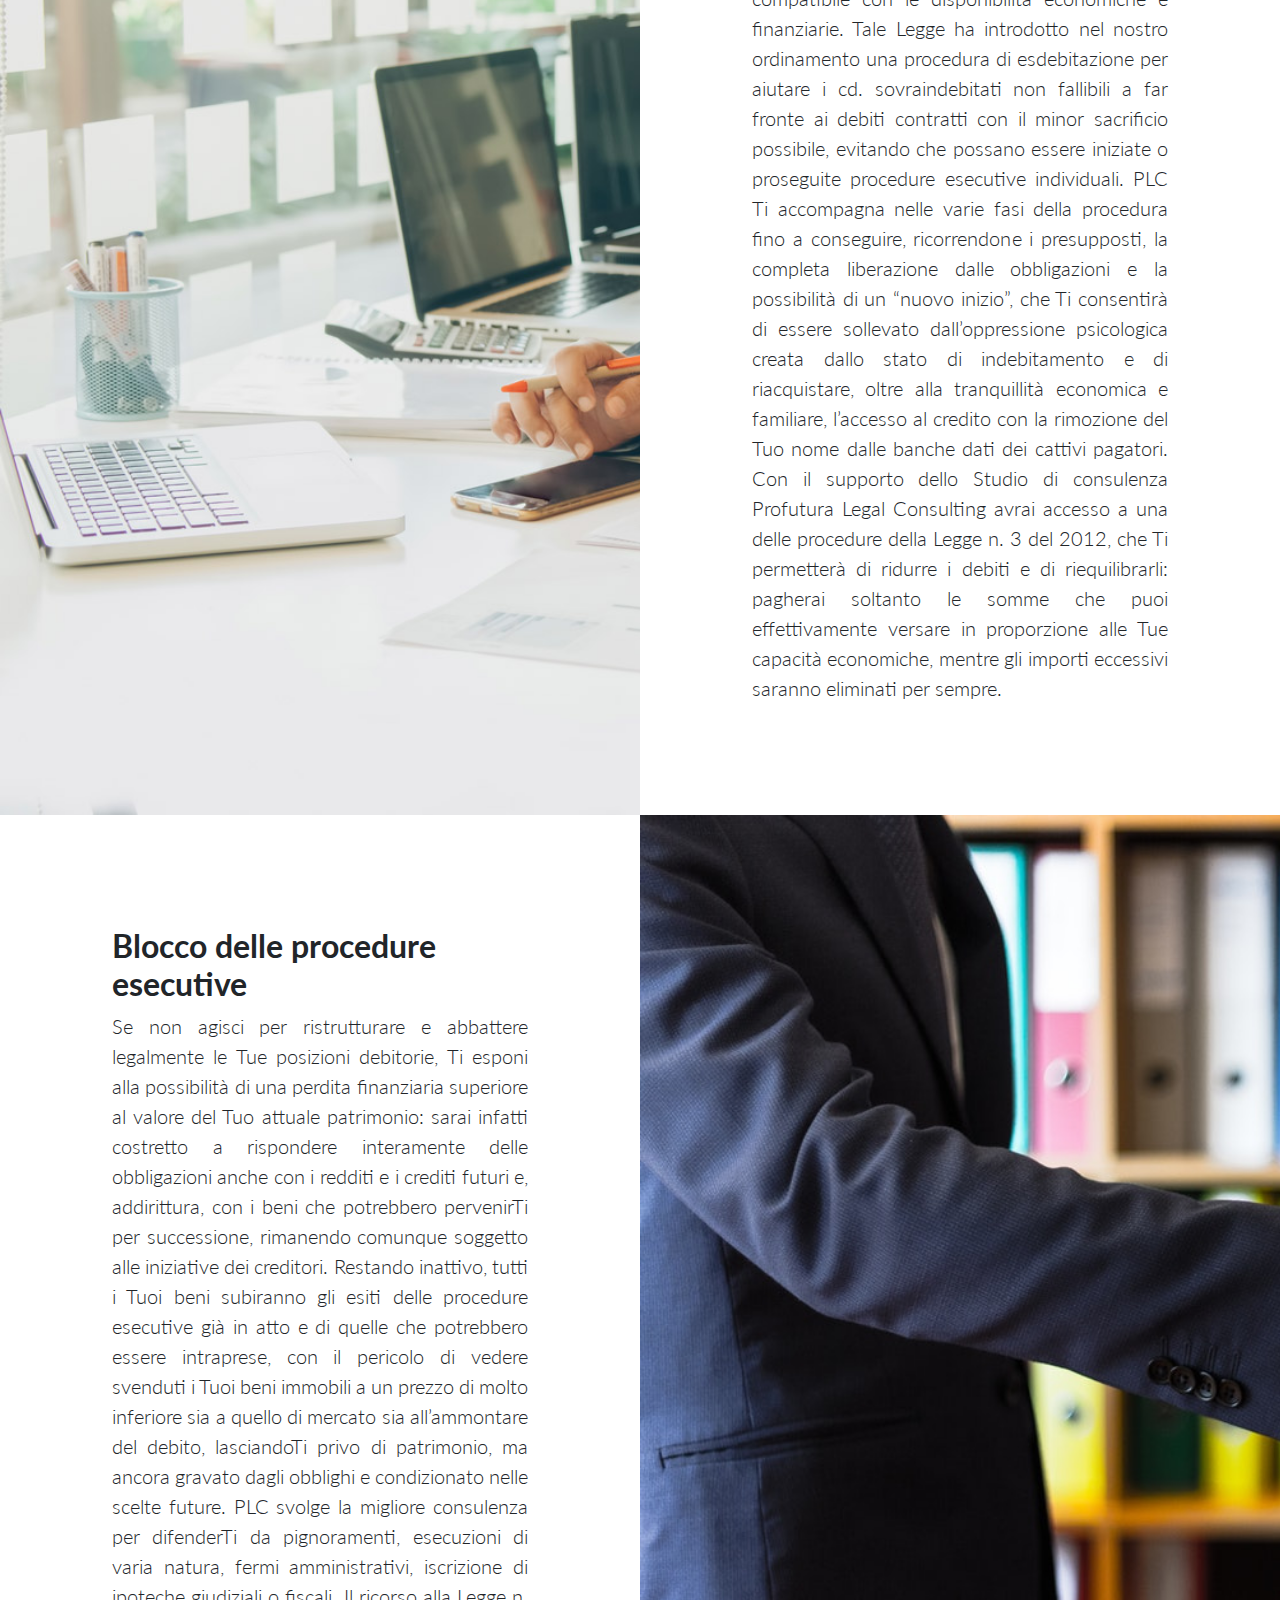
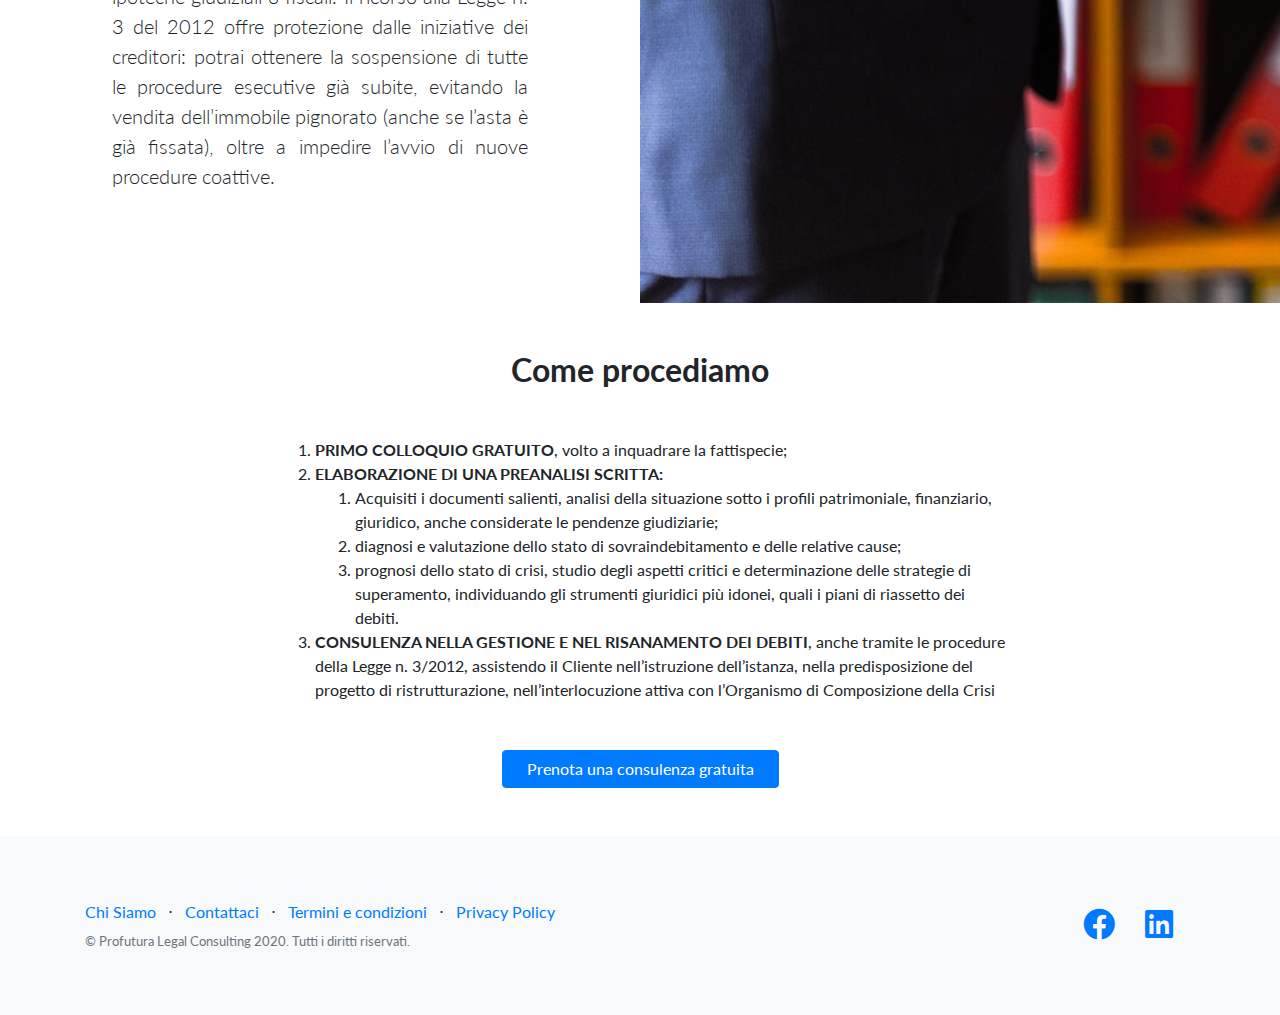
==== commit 599b367d: "added justify content to paragraphs" ====
--- a/index.html
+++ b/index.html
@@ -144,7 +144,7 @@
         <div class="col-lg-6 order-lg-2 text-white showcase-img" style="background-image: url('img/debiti_equitalia.jpg');"></div>
         <div class="col-lg-6 order-lg-1 my-auto showcase-text">
           <h2>Le soluzioni giuridiche al sovraindebitamento</h2>
-          <p class="lead mb-0">
+          <p class="lead text-justify mb-0">
             Hai troppi debiti, assunti per far fronte a esigenze personali e/o familiari, non riesci più a sostenerli a causa di eventi che hanno determinato la diminuzione
             delle risorse disponibili o l’aumento delle spese di vita, quali la perdita del lavoro, la riduzione della retribuzione, la separazione dal coniuge, problemi di
             salute, il mantenimento dei figli ecc.?
@@ -161,7 +161,7 @@
         <div class="col-lg-6 text-white showcase-img" style="background-image: url('img/troppi_debiti.jpg');"></div>
         <div class="col-lg-6 my-auto showcase-text">
           <h2>Le possibilità offerte dalla Legge 3/2012</h2>
-          <p class="lead mb-0">
+          <p class="lead text-justify mb-0">
             Lo Studio valuta la Tua possibilità di usufruire delle misure previste dalla Legge n. 3 del 2012, che consente di ripianare i debiti, impegnandosi a versarne una
             parte, eventualmente rateizzata, compatibile con le disponibilità economiche e finanziarie.
 
@@ -182,7 +182,7 @@
         <div class="col-lg-6 order-lg-2 text-white showcase-img" style="background-image: url('img/blocco_procedure_esecutive.jpg');"></div>
         <div class="col-lg-6 order-lg-1 my-auto showcase-text">
           <h2>Blocco delle procedure esecutive</h2>
-          <p class="lead mb-0"> Se non agisci per ristrutturare e abbattere legalmente le Tue posizioni debitorie, Ti esponi alla possibilità di
+          <p class="lead text-justify mb-0"> Se non agisci per ristrutturare e abbattere legalmente le Tue posizioni debitorie, Ti esponi alla possibilità di
               una perdita finanziaria superiore al valore del Tuo attuale patrimonio: sarai infatti costretto a rispondere interamente delle obbligazioni anche con i redditi e i
               crediti futuri e, addirittura, con i beni che potrebbero pervenirTi per successione, rimanendo comunque soggetto alle iniziative dei creditori.
 
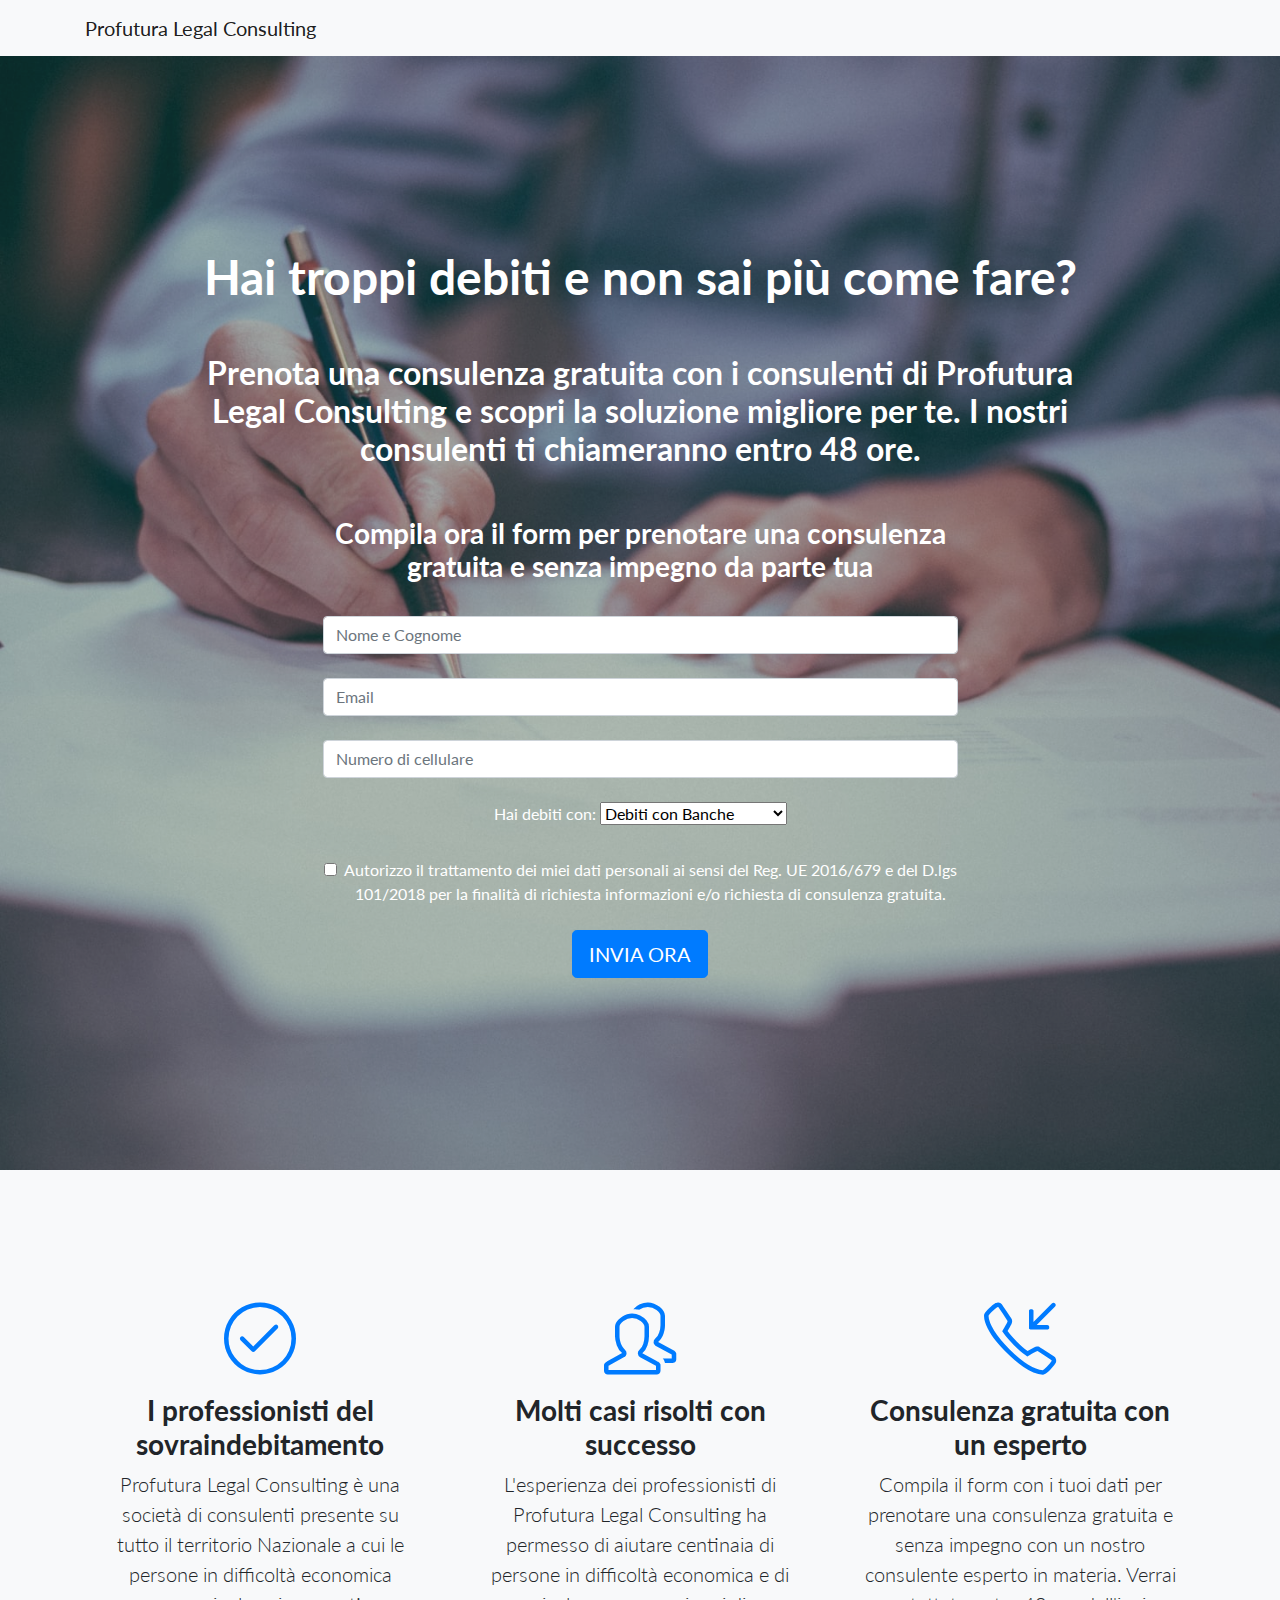
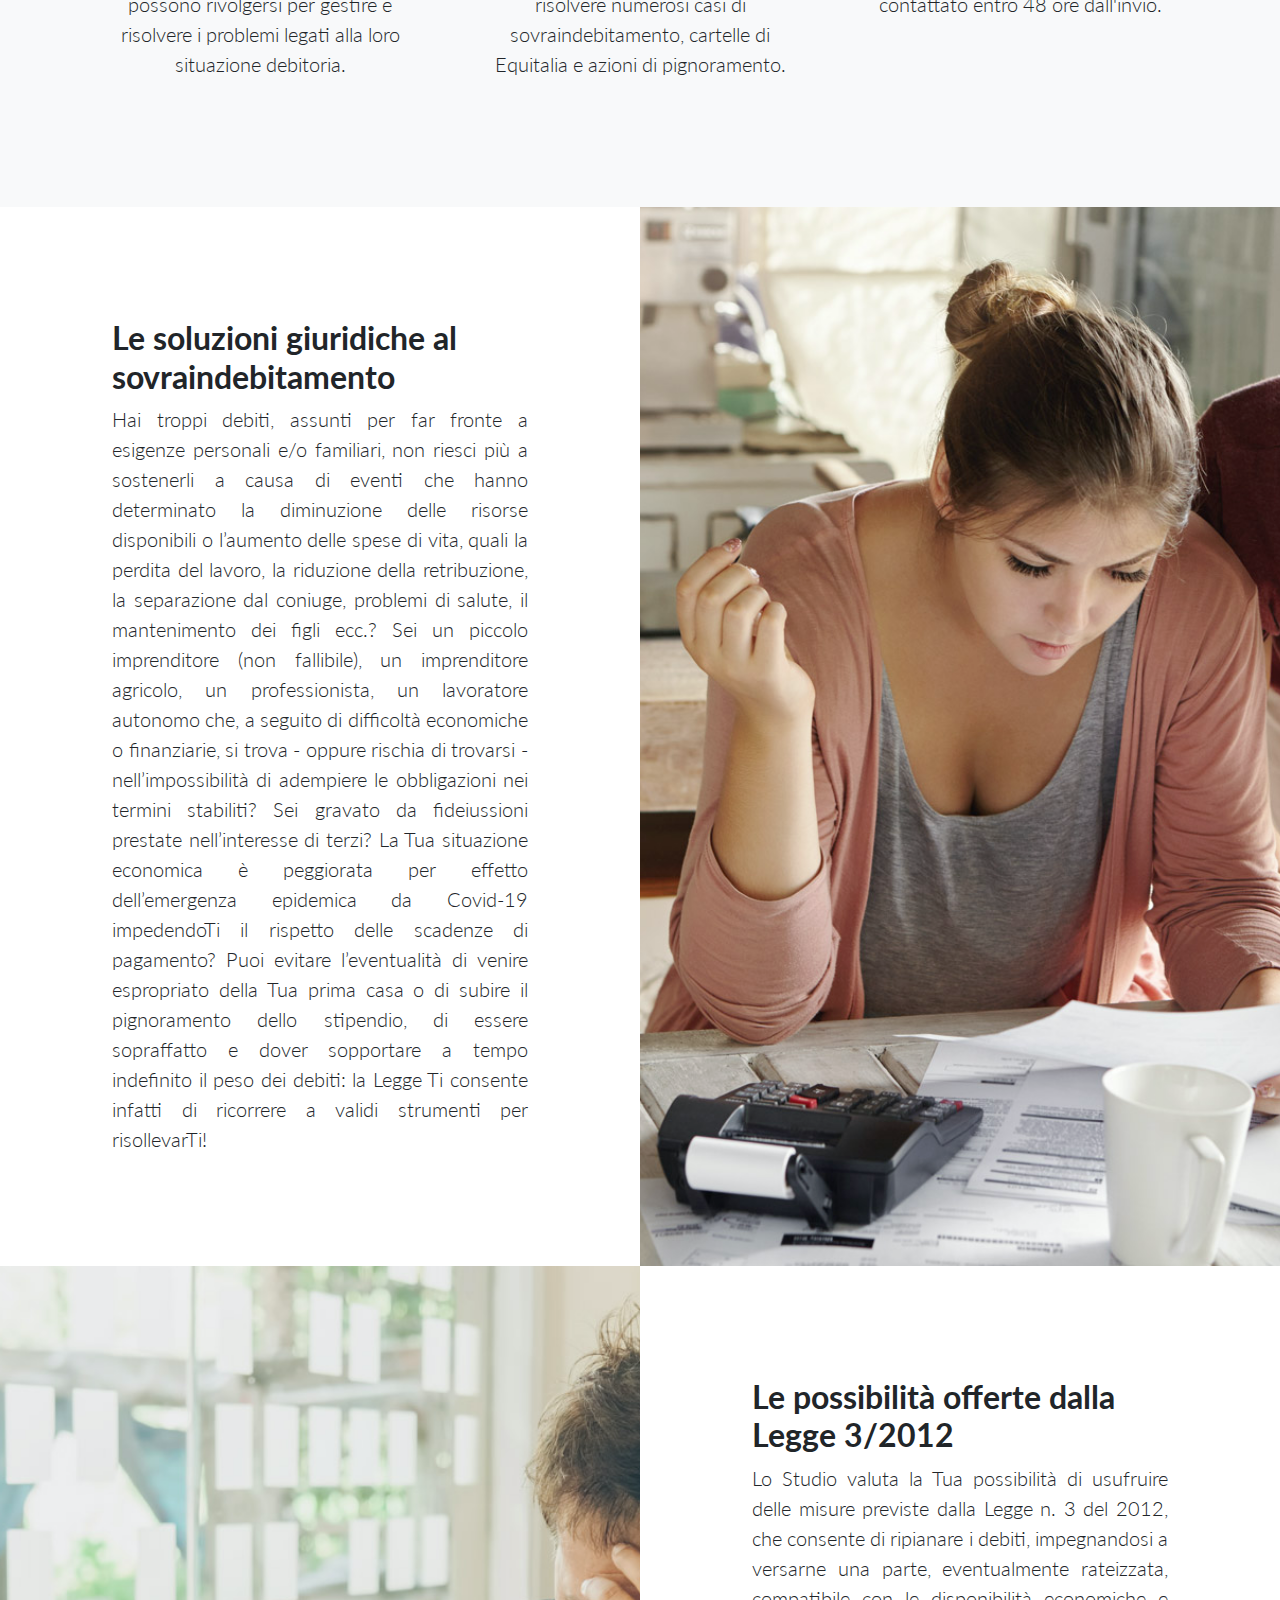
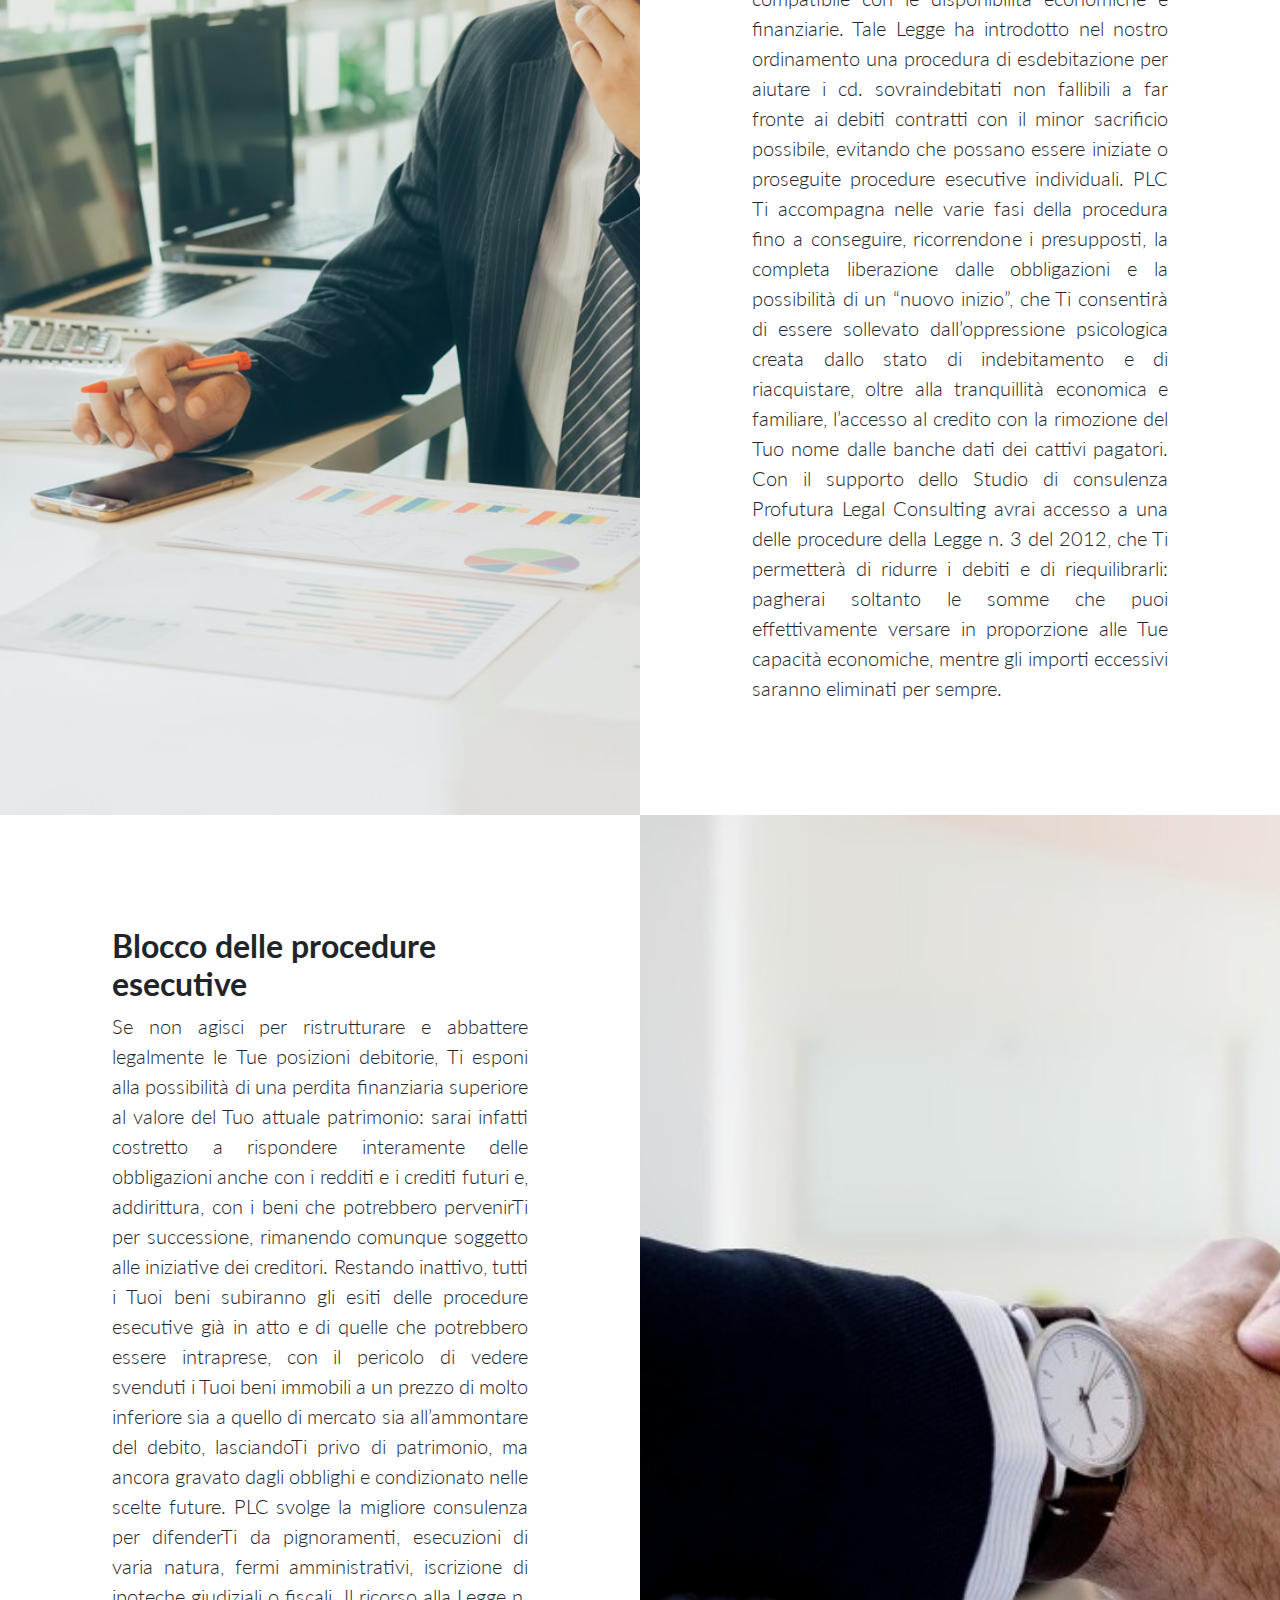
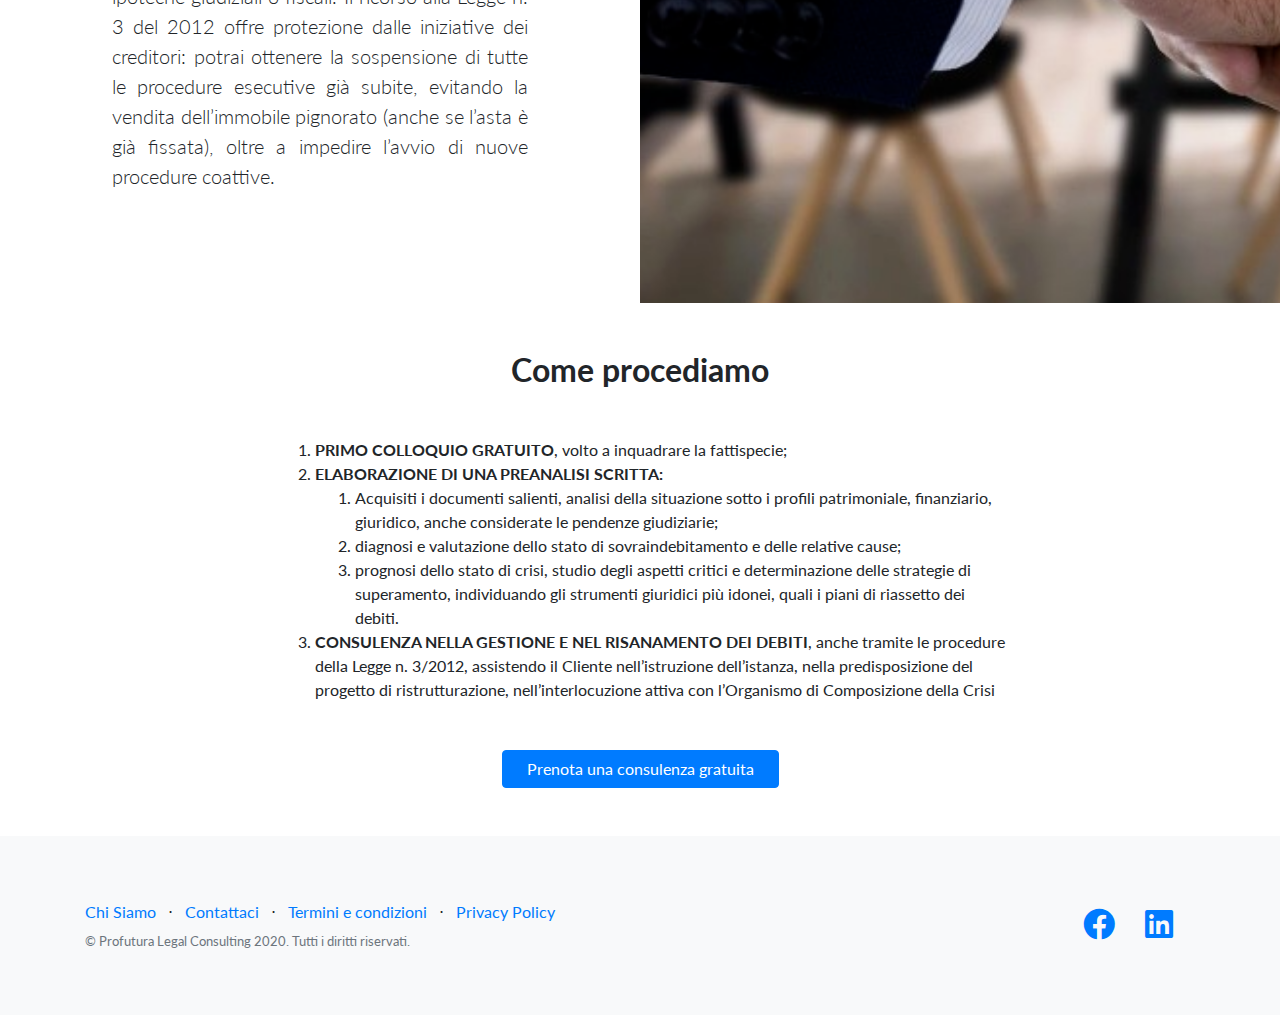
==== commit 09d51778: "aggiunta favicon" ====
--- a/index.html
+++ b/index.html
@@ -9,6 +9,9 @@
   <meta name="author" content="Profutura Legal Consulting">
 
   <title>Profutura Legal Consulting</title>
+  
+  <!-- Favicon -->
+  <link rel="shortcut icon" href="./img/favicon.ico">
 
   <!-- Bootstrap core CSS -->
   <link href="vendor/bootstrap/css/bootstrap.min.css" rel="stylesheet">
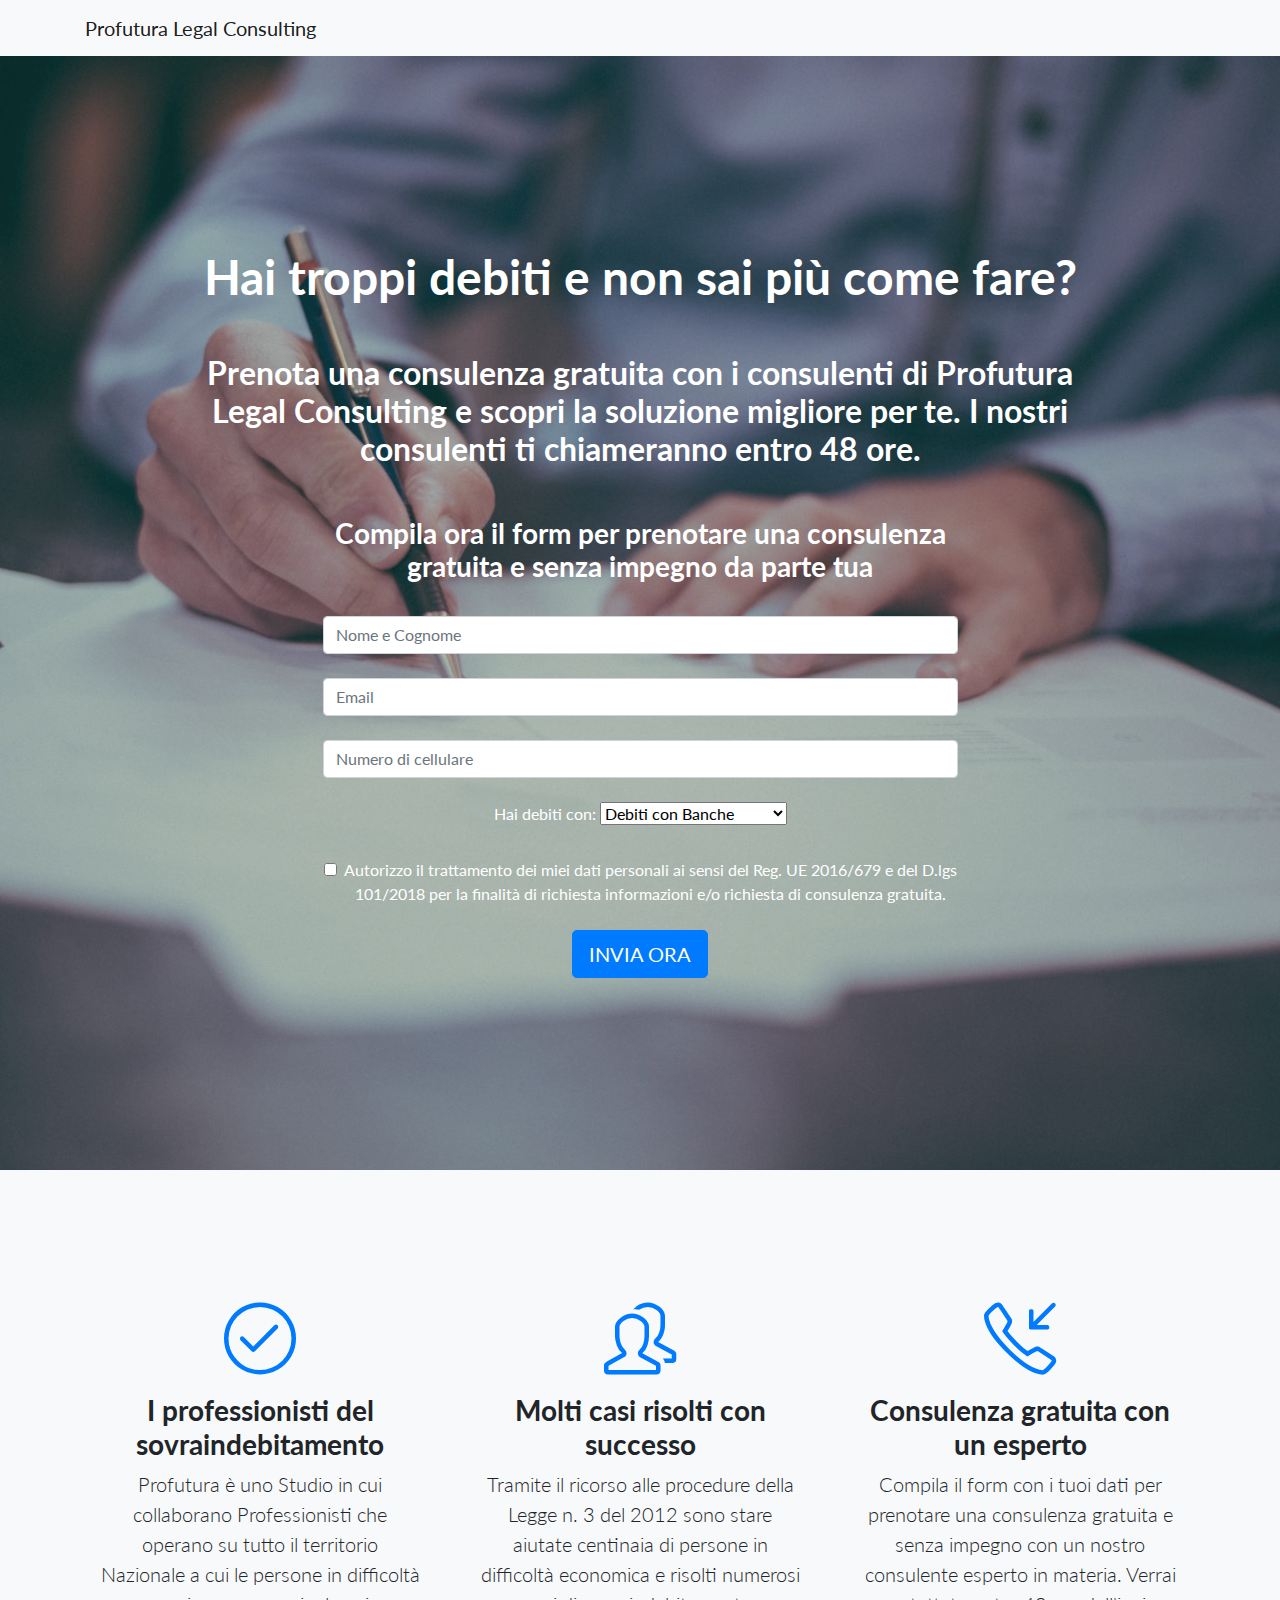
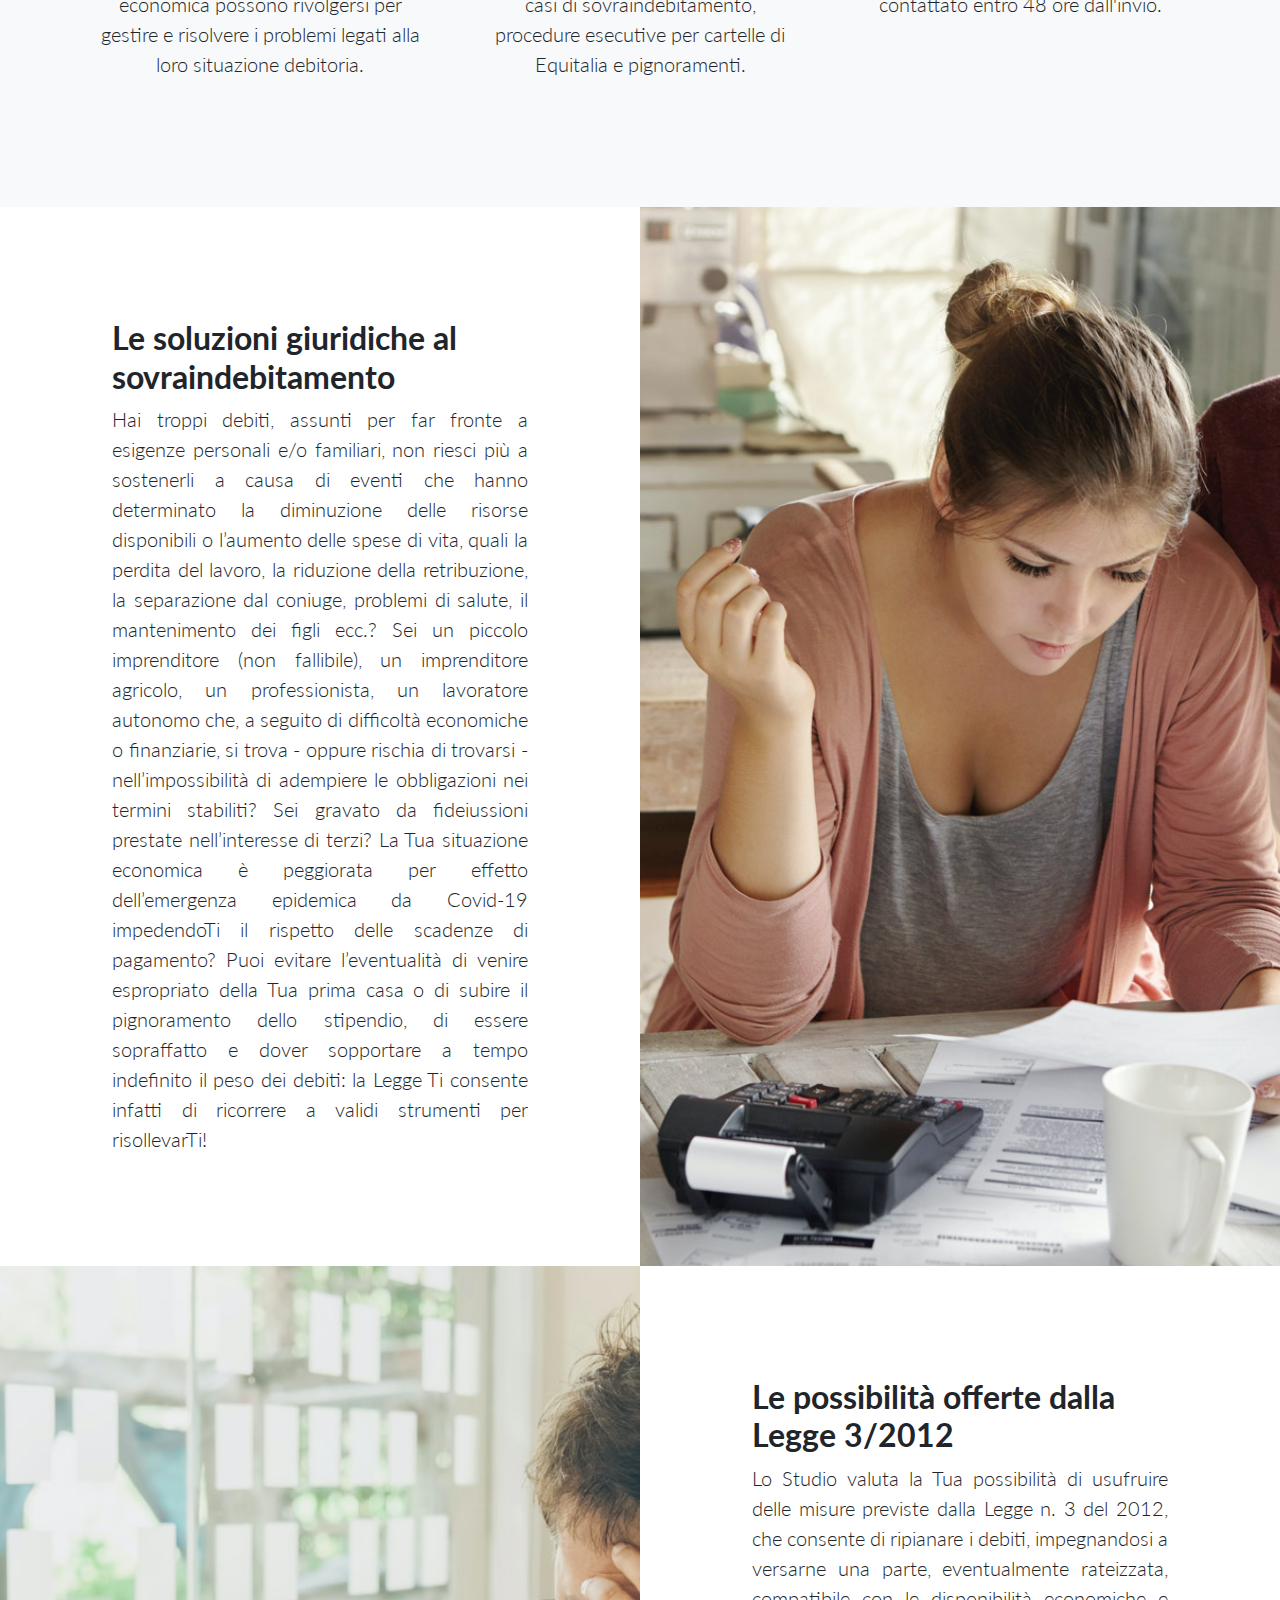
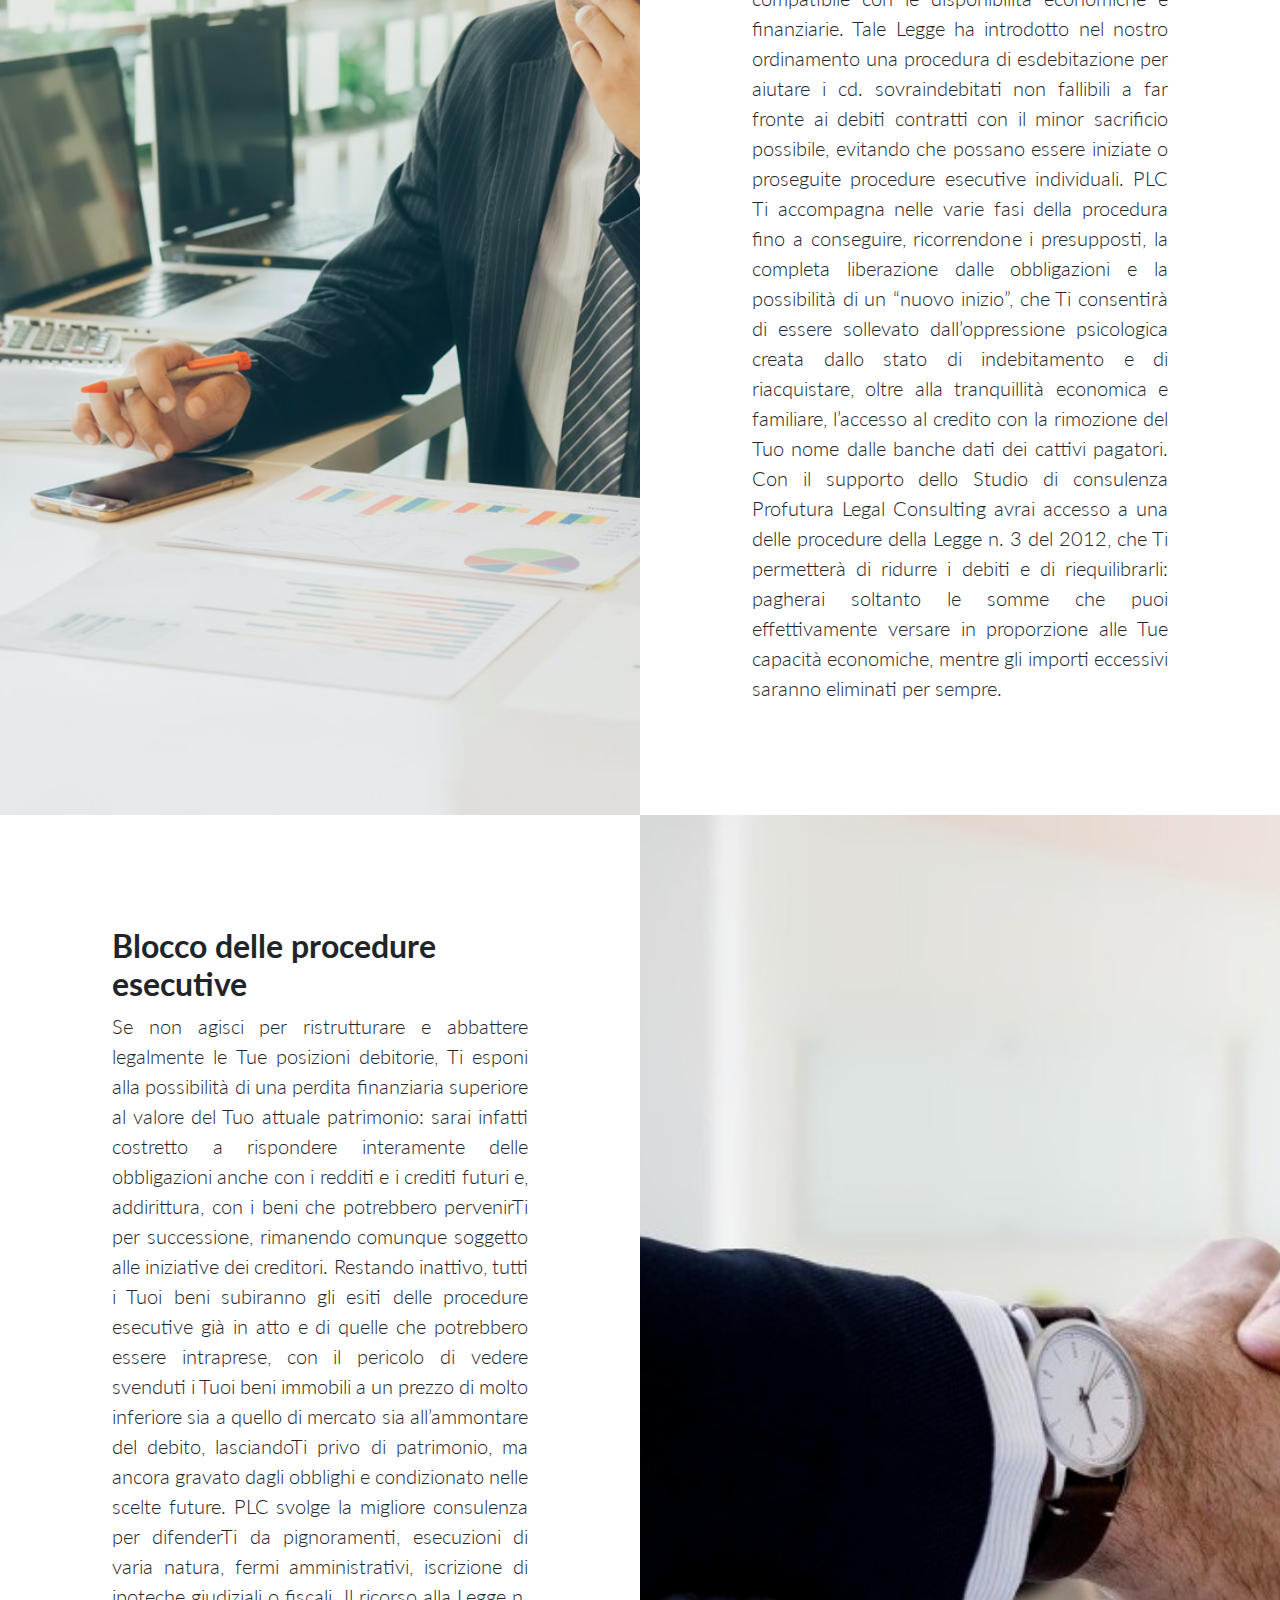
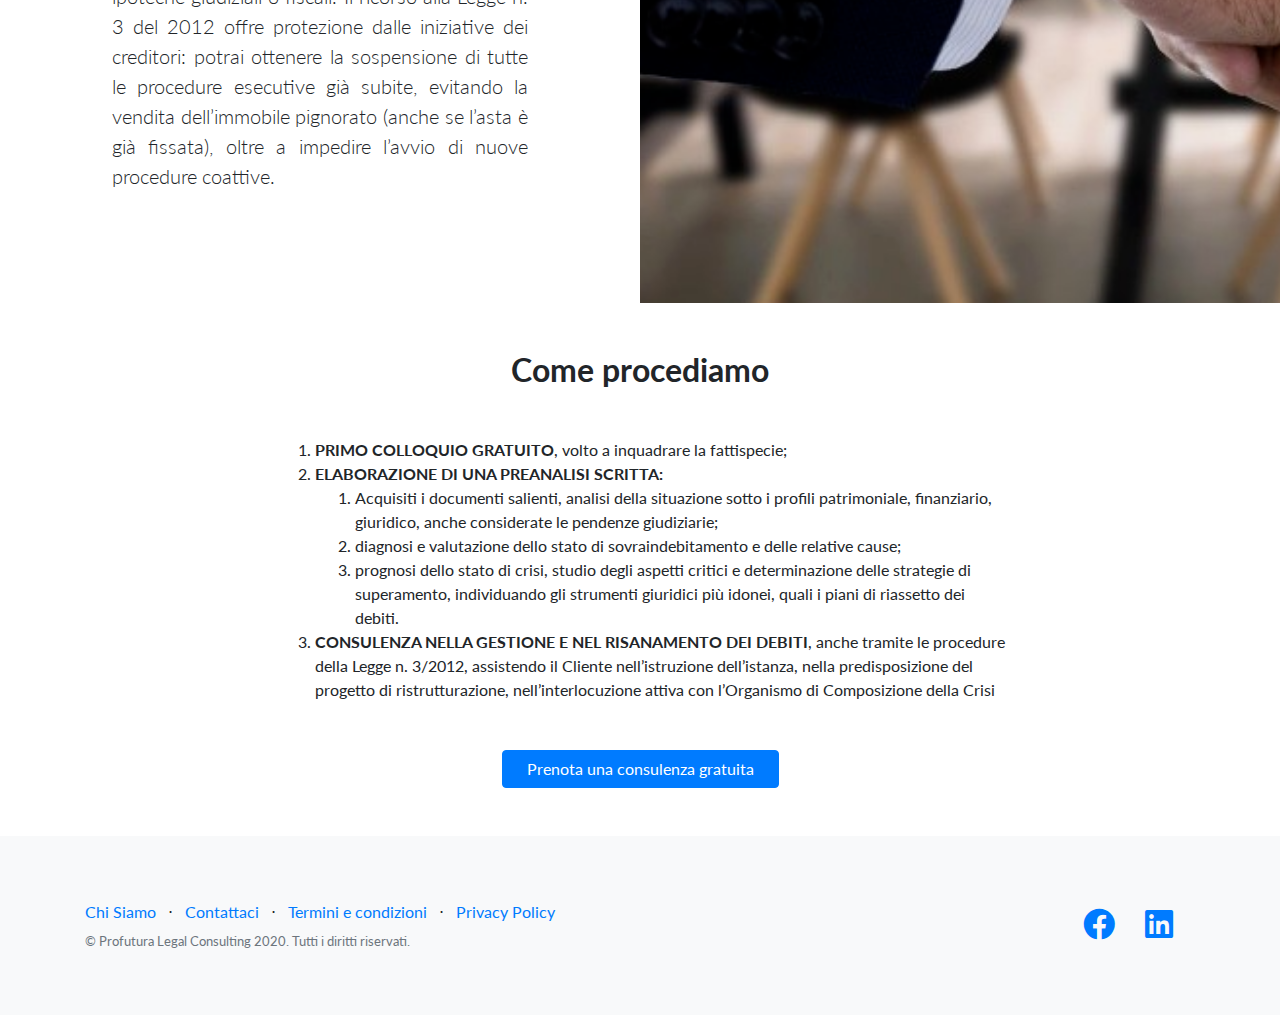
==== commit f46b72eb: "cambiato il testo delle prime due colonne" ====
--- a/index.html
+++ b/index.html
@@ -47,7 +47,7 @@
         </div>
         <div class="col-md-10 col-lg-8 col-xl-7 mx-auto">
        <section class="fdb-block" id="prova">
-            <form action="https://formspree.io/info@profuturalegalconsulting.it" method="POST" />
+            <form action="https://formspree.io/info@profutura.it" method="POST" />
             <h3>Compila ora il form per prenotare una consulenza gratuita e senza impegno da parte tua</h3>
             <div class="container">
               <div class="row justify-content-center">
@@ -113,7 +113,7 @@
               <i class="icon-check m-auto text-primary"></i>
             </div>
             <h3>I professionisti del sovraindebitamento</h3>
-            <p class="lead mb-0">Profutura Legal Consulting è una società di consulenti presente su tutto il territorio Nazionale a cui le persone in difficoltà economica possono rivolgersi per gestire e risolvere i problemi legati alla loro situazione debitoria.</p>
+            <p class="lead mb-0">Profutura è uno Studio in cui collaborano Professionisti che operano su tutto il territorio Nazionale a cui le persone in difficoltà economica possono rivolgersi per gestire e risolvere i problemi legati alla loro situazione debitoria.</p>
           </div>
         </div>
         <div class="col-lg-4">
@@ -122,7 +122,7 @@
               <i class="icon-people m-auto text-primary"></i>
             </div>
             <h3>Molti casi risolti con successo</h3>
-            <p class="lead mb-0">L'esperienza dei professionisti di Profutura Legal Consulting ha permesso di aiutare centinaia di persone in difficoltà economica e di risolvere numerosi casi di sovraindebitamento, cartelle di Equitalia e azioni di pignoramento. </p>
+            <p class="lead mb-0">Tramite il ricorso alle procedure della Legge n. 3 del 2012 sono stare aiutate centinaia di persone in difficoltà economica e risolti numerosi casi di sovraindebitamento, procedure esecutive per cartelle di Equitalia e pignoramenti.</p>
           </div>
         </div>
         <div class="col-lg-4">
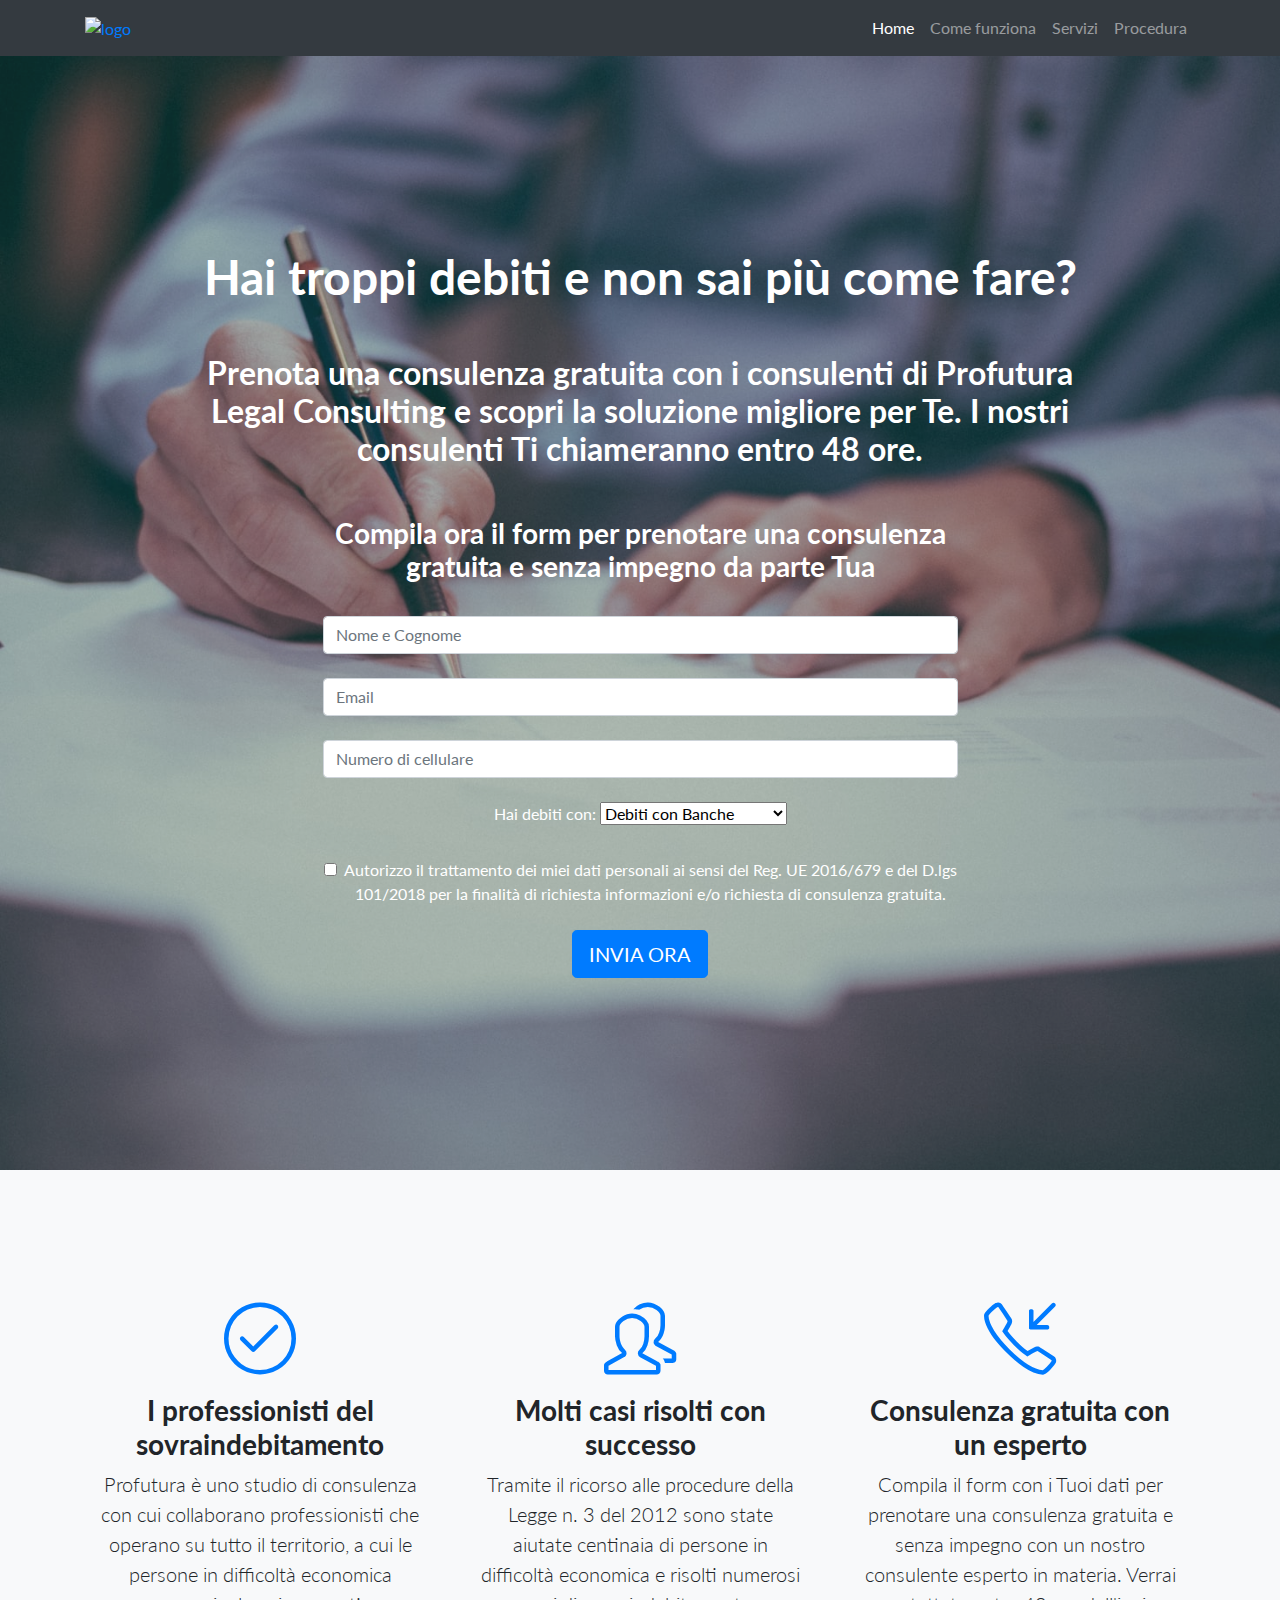
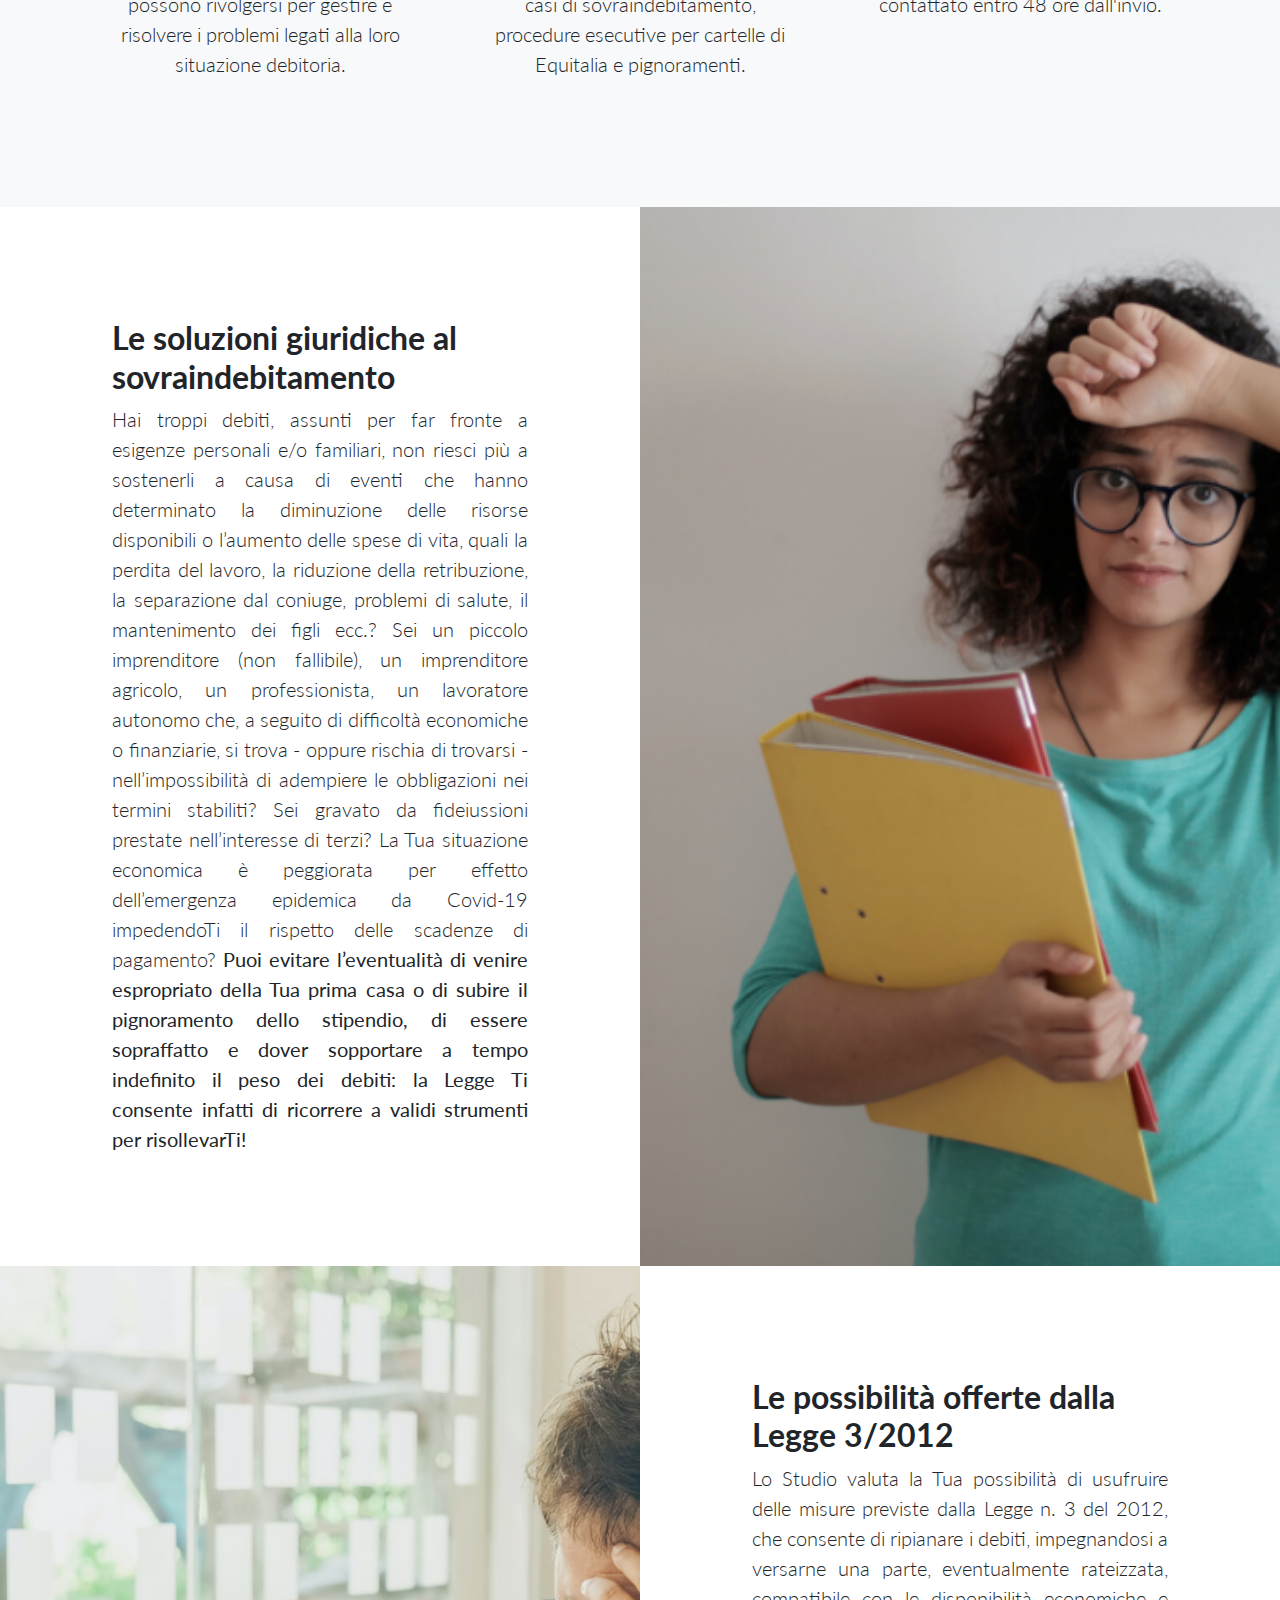
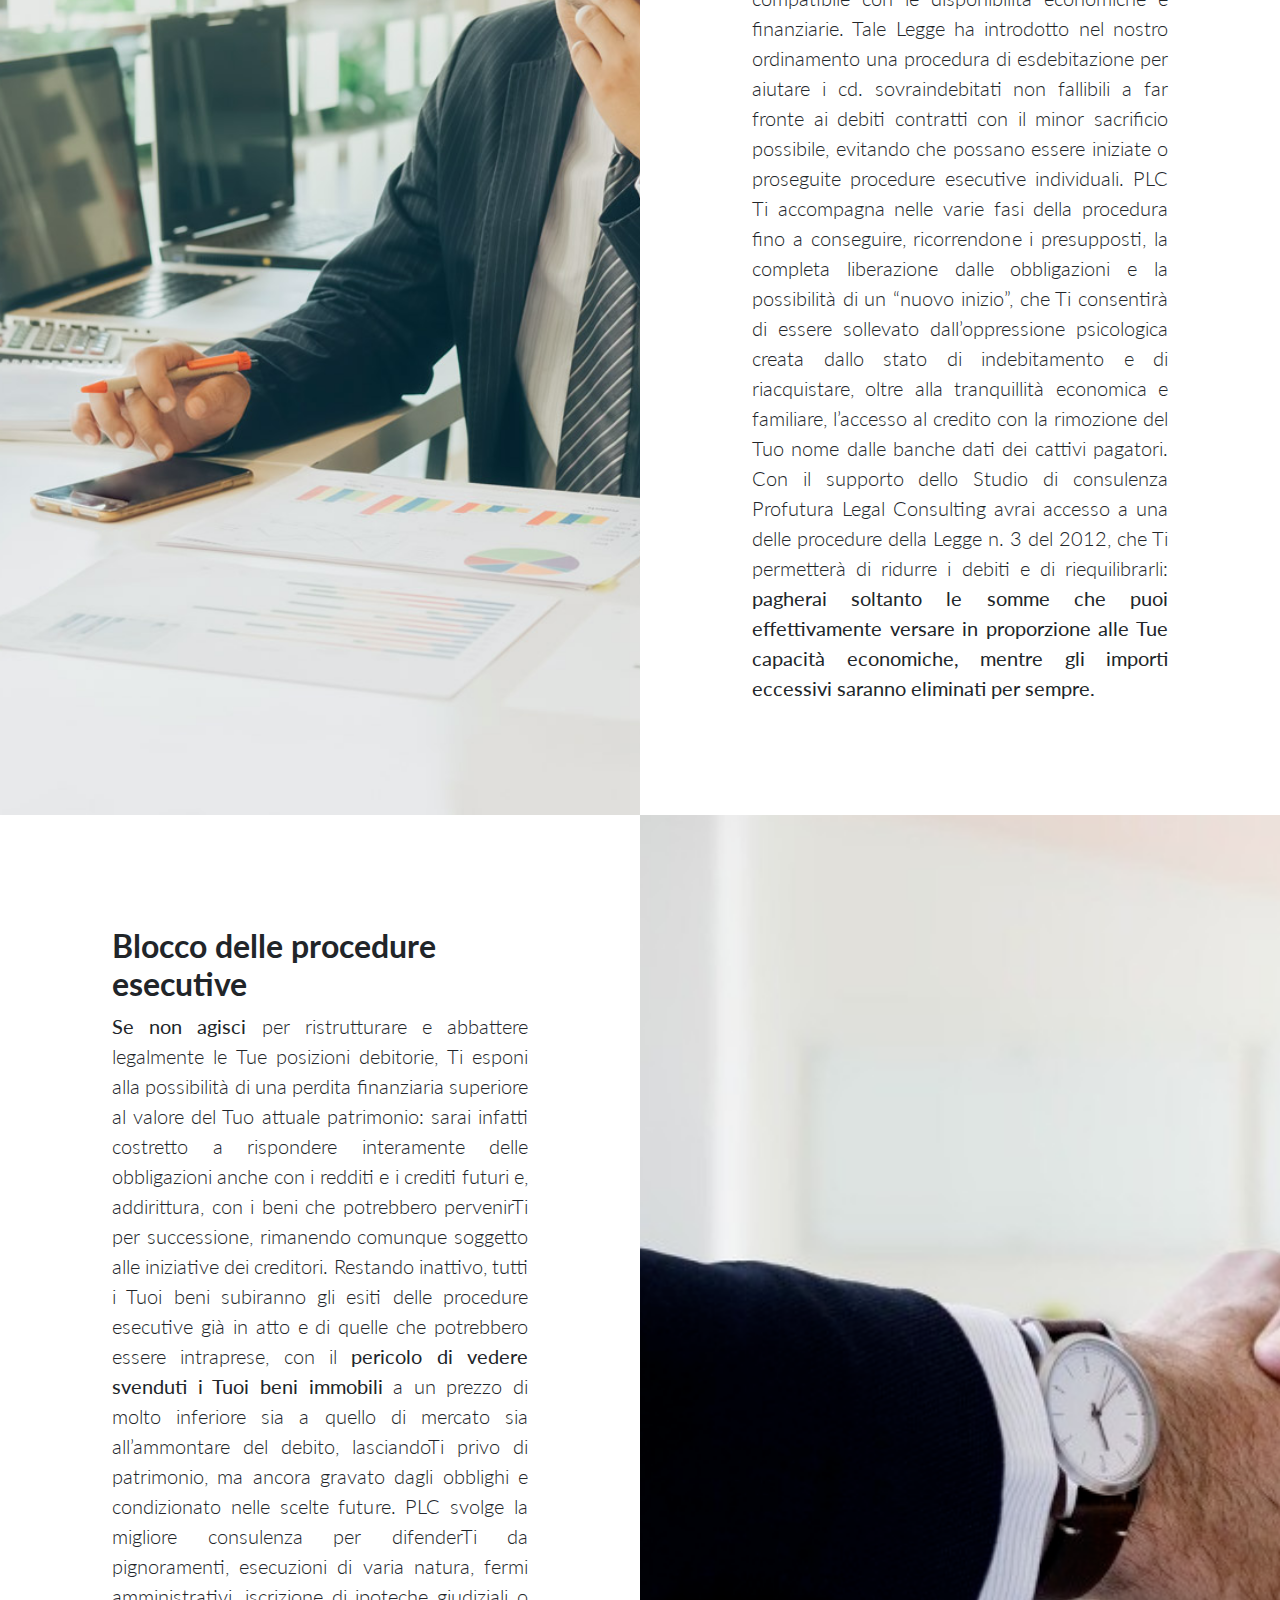
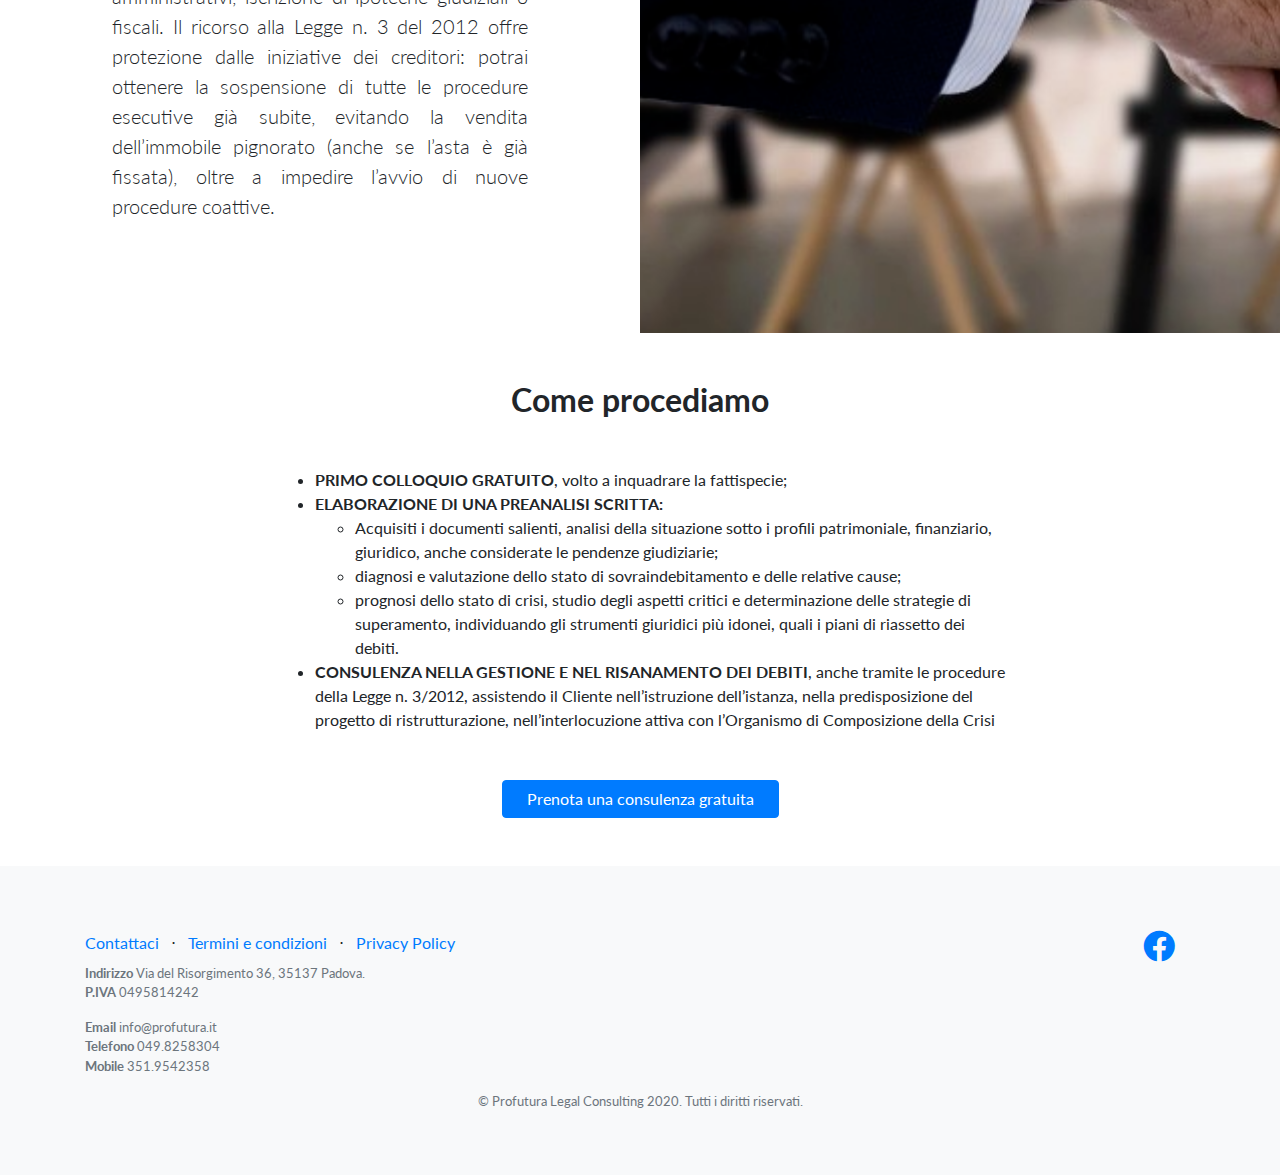
==== commit 37237e01: "Update generale" ====
--- a/index.html
+++ b/index.html
@@ -9,7 +9,7 @@
   <meta name="author" content="Profutura Legal Consulting">
 
   <title>Profutura Legal Consulting</title>
-  
+
   <!-- Favicon -->
   <link rel="shortcut icon" href="./img/favicon.ico">
 
@@ -28,12 +28,35 @@
 
 <body>
 
-  <!-- Navigation -->
-  <nav class="navbar navbar-light bg-light static-top">
-    <div class="container">
-      <a class="navbar-brand" href="#">Profutura Legal Consulting</a>
-    </div>
+  <nav class="navbar  navbar-expand-lg navbar-dark bg-dark top-navbar" data-toggle="sticky-onscroll">
+      <div class="container">
+          <a href="#">
+              <img src="./img/logo.png" alt="logo" width="80" height="80">
+          </a>
+          <button class="navbar-toggler" type="button" data-toggle="collapse" data-target="#navbarSupportedContent" aria-controls="navbarSupportedContent" aria-expanded="false" aria-label="Toggle navigation">
+              <span class="navbar-toggler-icon"></span>
+          </button>
+
+          <div class="collapse navbar-collapse justify-content-end" id="navbarSupportedContent">
+              <ul class="navbar-nav pull-right">
+                  <li class="nav-item">
+                      <a class="nav-link active" href="#">Home</a>
+                  </li>
+                  <li class="nav-item">
+                      <a class="nav-link" href="#comeFunziona">Come funziona</a>
+                  </li>
+                  <li class="nav-item">
+                      <a class="nav-link" href="#servizi">Servizi</a>
+                  </li>
+                  <li class="nav-item">
+                      <a class="nav-link" href="#procedura">Procedura</a>
+                  </li>
+              </ul>
+
+          </div>
+      </div>
   </nav>
+
 
   <!-- Masthead -->
   <header class="masthead text-white text-center">
@@ -42,13 +65,13 @@
       <div class="row">
         <div class="col-xl-10 mx-auto">
           <h1 class="mb-5">Hai troppi debiti e non sai più come fare?</h1>
-          <h2 class="mb-5">Prenota una consulenza gratuita con i consulenti di Profutura Legal Consulting e scopri la soluzione migliore per te.
-            I nostri consulenti ti chiameranno entro 48 ore.</h2>
-        </div>
-        <div class="col-md-10 col-lg-8 col-xl-7 mx-auto">
+          <h2 class="mb-5">Prenota una consulenza gratuita con i consulenti di Profutura Legal Consulting e scopri la soluzione migliore per Te.
+            I nostri consulenti Ti chiameranno entro 48 ore.</h2>
+        </div>
+        <div id="contattaci" class="col-md-10 col-lg-8 col-xl-7 mx-auto">
        <section class="fdb-block" id="prova">
             <form action="https://formspree.io/info@profutura.it" method="POST" />
-            <h3>Compila ora il form per prenotare una consulenza gratuita e senza impegno da parte tua</h3>
+            <h3>Compila ora il form per prenotare una consulenza gratuita e senza impegno da parte Tua</h3>
             <div class="container">
               <div class="row justify-content-center">
                 <div>
@@ -105,7 +128,7 @@
 
   <!-- Icons Grid -->
   <section class="features-icons bg-light text-center">
-    <div class="container">
+    <div id="comeFunziona" class="container">
       <div class="row">
         <div class="col-lg-4">
           <div class="features-icons-item mx-auto mb-5 mb-lg-0 mb-lg-3">
@@ -113,7 +136,7 @@
               <i class="icon-check m-auto text-primary"></i>
             </div>
             <h3>I professionisti del sovraindebitamento</h3>
-            <p class="lead mb-0">Profutura è uno Studio in cui collaborano Professionisti che operano su tutto il territorio Nazionale a cui le persone in difficoltà economica possono rivolgersi per gestire e risolvere i problemi legati alla loro situazione debitoria.</p>
+            <p class="lead mb-0">Profutura è uno studio di consulenza con cui collaborano professionisti che operano su tutto il territorio, a cui le persone in difficoltà economica possono rivolgersi per gestire e risolvere i problemi legati alla loro situazione debitoria.</p>
           </div>
         </div>
         <div class="col-lg-4">
@@ -122,7 +145,7 @@
               <i class="icon-people m-auto text-primary"></i>
             </div>
             <h3>Molti casi risolti con successo</h3>
-            <p class="lead mb-0">Tramite il ricorso alle procedure della Legge n. 3 del 2012 sono stare aiutate centinaia di persone in difficoltà economica e risolti numerosi casi di sovraindebitamento, procedure esecutive per cartelle di Equitalia e pignoramenti.</p>
+            <p class="lead mb-0">Tramite il ricorso alle procedure della Legge n. 3 del 2012 sono state aiutate centinaia di persone in difficoltà economica e risolti numerosi casi di sovraindebitamento, procedure esecutive per cartelle di Equitalia e pignoramenti.</p>
           </div>
         </div>
         <div class="col-lg-4">
@@ -131,7 +154,7 @@
               <i class="icon-call-in m-auto text-primary"></i>
             </div>
             <h3>Consulenza gratuita con un esperto</h3>
-            <p class="lead mb-0">Compila il form con i tuoi dati per prenotare una consulenza gratuita e senza impegno con un nostro consulente esperto in materia. Verrai contattato entro 48 ore dall'invio.</p>
+            <p class="lead mb-0">Compila il form con i Tuoi dati per prenotare una consulenza gratuita e senza impegno con un nostro consulente esperto in materia. Verrai contattato entro 48 ore dall'invio.</p>
           </div>
         </div>
       </div>
@@ -141,7 +164,7 @@
 
   <!-- Image Showcases -->
   <section class="showcase">
-    <div class="container-fluid p-0">
+    <div id="servizi" class="container-fluid p-0">
       <div class="row no-gutters">
 
         <div class="col-lg-6 order-lg-2 text-white showcase-img" style="background-image: url('img/debiti_equitalia.jpg');"></div>
@@ -155,8 +178,8 @@
             finanziarie, si trova - oppure rischia di trovarsi - nell’impossibilità di adempiere le obbligazioni nei termini stabiliti? Sei gravato da fideiussioni prestate
             nell’interesse di terzi?
             La Tua situazione economica è peggiorata per effetto dell’emergenza epidemica da Covid-19 impedendoTi il rispetto delle scadenze di pagamento?
-            Puoi evitare l’eventualità di venire espropriato della Tua prima casa o di subire il pignoramento dello stipendio, di essere sopraffatto e dover
-            sopportare a tempo indefinito il peso dei debiti: la Legge Ti consente infatti di ricorrere a validi strumenti per risollevarTi!
+            <b>Puoi evitare l’eventualità di venire espropriato della Tua prima casa o di subire il pignoramento dello stipendio, di essere sopraffatto e dover
+            sopportare a tempo indefinito il peso dei debiti: la Legge Ti consente infatti di ricorrere a validi strumenti per risollevarTi!</b>
           </p>
         </div>
       </div>
@@ -176,8 +199,8 @@
             economica e familiare, l’accesso al credito con la rimozione del Tuo nome dalle banche dati dei cattivi pagatori.
 
             Con il supporto dello Studio di consulenza Profutura Legal Consulting avrai accesso a una delle procedure della Legge n. 3 del 2012, che Ti permetterà di ridurre i
-            debiti e di riequilibrarli: pagherai soltanto le somme che puoi effettivamente versare in proporzione alle Tue capacità economiche, mentre gli importi
-            eccessivi saranno eliminati per sempre.
+            debiti e di riequilibrarli: <b>pagherai soltanto le somme che puoi effettivamente versare in proporzione alle Tue capacità economiche, mentre gli importi
+            eccessivi saranno eliminati per sempre.</b>
           </p>
         </div>
       </div>
@@ -185,12 +208,12 @@
         <div class="col-lg-6 order-lg-2 text-white showcase-img" style="background-image: url('img/blocco_procedure_esecutive.jpg');"></div>
         <div class="col-lg-6 order-lg-1 my-auto showcase-text">
           <h2>Blocco delle procedure esecutive</h2>
-          <p class="lead text-justify mb-0"> Se non agisci per ristrutturare e abbattere legalmente le Tue posizioni debitorie, Ti esponi alla possibilità di
+          <p class="lead text-justify mb-0"> <b>Se non agisci</b> per ristrutturare e abbattere legalmente le Tue posizioni debitorie, Ti esponi alla possibilità di
               una perdita finanziaria superiore al valore del Tuo attuale patrimonio: sarai infatti costretto a rispondere interamente delle obbligazioni anche con i redditi e i
               crediti futuri e, addirittura, con i beni che potrebbero pervenirTi per successione, rimanendo comunque soggetto alle iniziative dei creditori.
 
-              Restando inattivo, tutti i Tuoi beni subiranno gli esiti delle procedure esecutive già in atto e di quelle che potrebbero essere intraprese, con il pericolo di vedere
-              svenduti i Tuoi beni immobili a un prezzo di molto inferiore sia a quello di mercato sia all’ammontare del debito, lasciandoTi privo di patrimonio, ma ancora
+              Restando inattivo, tutti i Tuoi beni subiranno gli esiti delle procedure esecutive già in atto e di quelle che potrebbero essere intraprese, con il <b>pericolo di vedere
+              svenduti i Tuoi beni immobili</b> a un prezzo di molto inferiore sia a quello di mercato sia all’ammontare del debito, lasciandoTi privo di patrimonio, ma ancora
               gravato dagli obblighi e condizionato nelle scelte future.
 
               PLC svolge la migliore consulenza per difenderTi da pignoramenti, esecuzioni di varia natura, fermi amministrativi, iscrizione di ipoteche giudiziali o fiscali.
@@ -202,27 +225,27 @@
 
       <!-- Features Section -->
           <div class="overflow-hidden mt-5">
-            <div class="container space-2">
+            <div id="procedura" class="container space-2">
               <div class="row justify-content-lg-center align-items-lg-center">
                 <div class="col-lg-8">
                   <div class="mb-5">
                     <h2 align="center">Come procediamo</h2>
                   </div>
                   <div class="mb-5">
-                      <ol>
+                      <ul>
                       <li><b>PRIMO COLLOQUIO GRATUITO</b>, volto a inquadrare la fattispecie;</li>
                       <li><b>ELABORAZIONE DI UNA PREANALISI SCRITTA:</b></li>
-                      <ol>
+                      <ul>
                         <li>Acquisiti i documenti salienti, analisi della situazione sotto i profili patrimoniale, finanziario, giuridico, anche considerate le
                           pendenze giudiziarie;
                         </li>
                         <li>diagnosi e valutazione dello stato di sovraindebitamento e delle relative cause;</li>
                         <li>prognosi dello stato di crisi, studio degli aspetti critici e determinazione delle strategie di superamento, individuando gli strumenti giuridici più idonei, quali i piani di riassetto dei
                         debiti.</li>
-                      </ol>
+                      </ul>
                       <li><b>CONSULENZA NELLA GESTIONE E NEL RISANAMENTO DEI DEBITI</b>, anche tramite le procedure della Legge n. 3/2012, assistendo il Cliente nell’istruzione dell’istanza, nella predisposizione del
                       progetto di ristrutturazione, nell’interlocuzione attiva con l’Organismo di Composizione della Crisi</li>
-                    </ol>
+                    </ul>
                   </div>
 
                   <div class="mt-2 mb-5" align="center" data-aos="fade-up">
@@ -245,11 +268,7 @@
         <div class="col-lg-6 h-100 text-center text-lg-left my-auto">
           <ul class="list-inline mb-2">
             <li class="list-inline-item">
-              <a href="#">Chi Siamo</a>
-            </li>
-            <li class="list-inline-item">&sdot;</li>
-            <li class="list-inline-item">
-              <a href="#">Contattaci</a>
+              <a href="#contattaci">Contattaci</a>
             </li>
             <li class="list-inline-item">&sdot;</li>
             <li class="list-inline-item">
@@ -260,23 +279,28 @@
               <a href="./Privacy.html">Privacy Policy</a>
             </li>
           </ul>
-          <p class="text-muted small mb-4 mb-lg-0">&copy; Profutura Legal Consulting 2020. Tutti i diritti riservati.</p>
         </div>
         <div class="col-lg-6 h-100 text-center text-lg-right my-auto">
           <ul class="list-inline mb-0">
             <li class="list-inline-item mr-3">
-              <a href="https://www.facebook.com/">
+              <a href="https://www.facebook.com/Profutura-109800630773083">
                 <i class="fab fa-facebook fa-2x fa-fw"></i>
               </a>
             </li>
-            <li class="list-inline-item mr-3">
-              <a href="#">
-                <i class="fab fa-linkedin fa-2x fa-fw"></i>
-              </a>
-            </li>
           </ul>
         </div>
       </div>
+      <div class="row">
+        <div class="col-lg-6 h-100 text-center text-lg-left my-auto">
+          <p class="text-muted small"><b>Indirizzo</b> Via del Risorgimento 36, 35137 Padova.<br><b>P.IVA</b> 0495814242</p>
+          <p class="text-muted small"><b>Email</b> info@profutura.it <br> <b>Telefono</b> 049.8258304 <br> <b>Mobile</b> 351.9542358</p>
+        </div>
+      </div>
+    </div>
+
+    <div class="d-flex justify-content-center">
+      <p class="text-muted small mb-4 mb-lg-0" align="center">&copy; Profutura Legal Consulting 2020. Tutti i diritti riservati.
+      </p>
     </div>
   </footer>
 
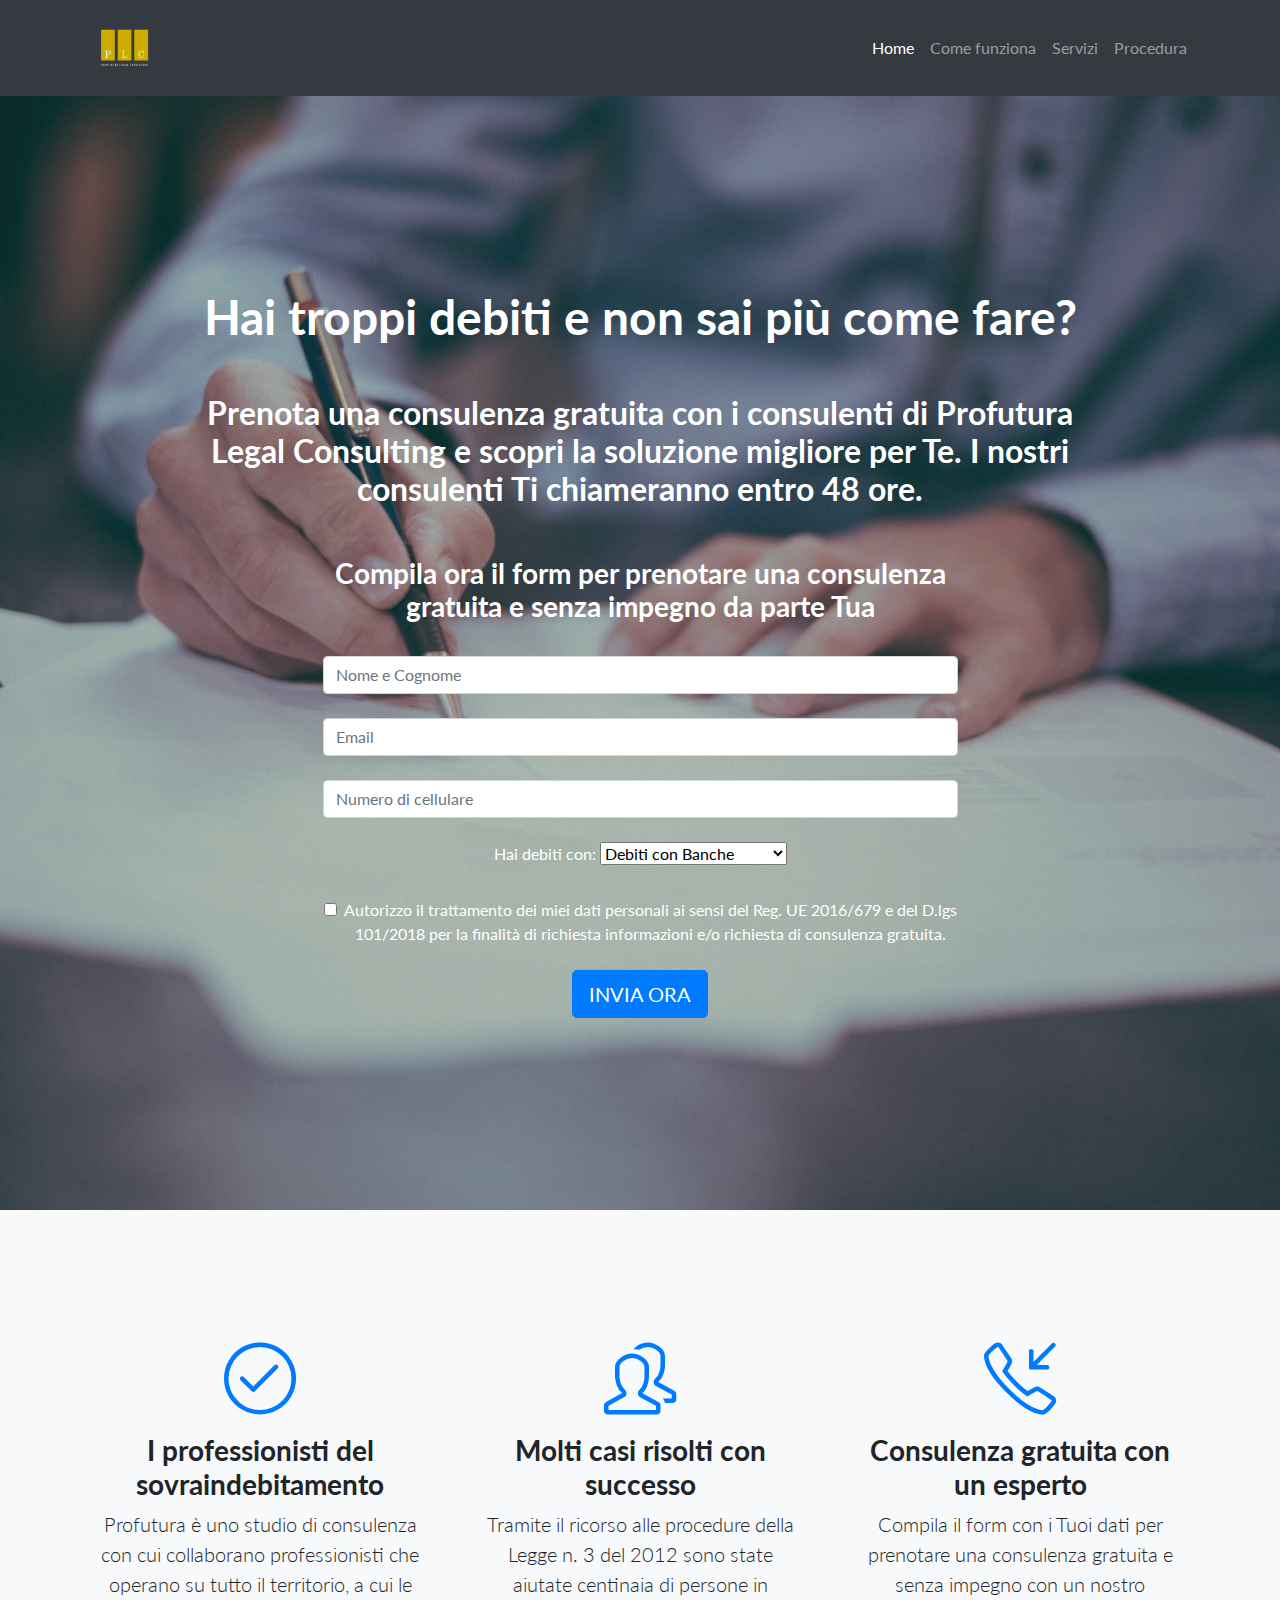
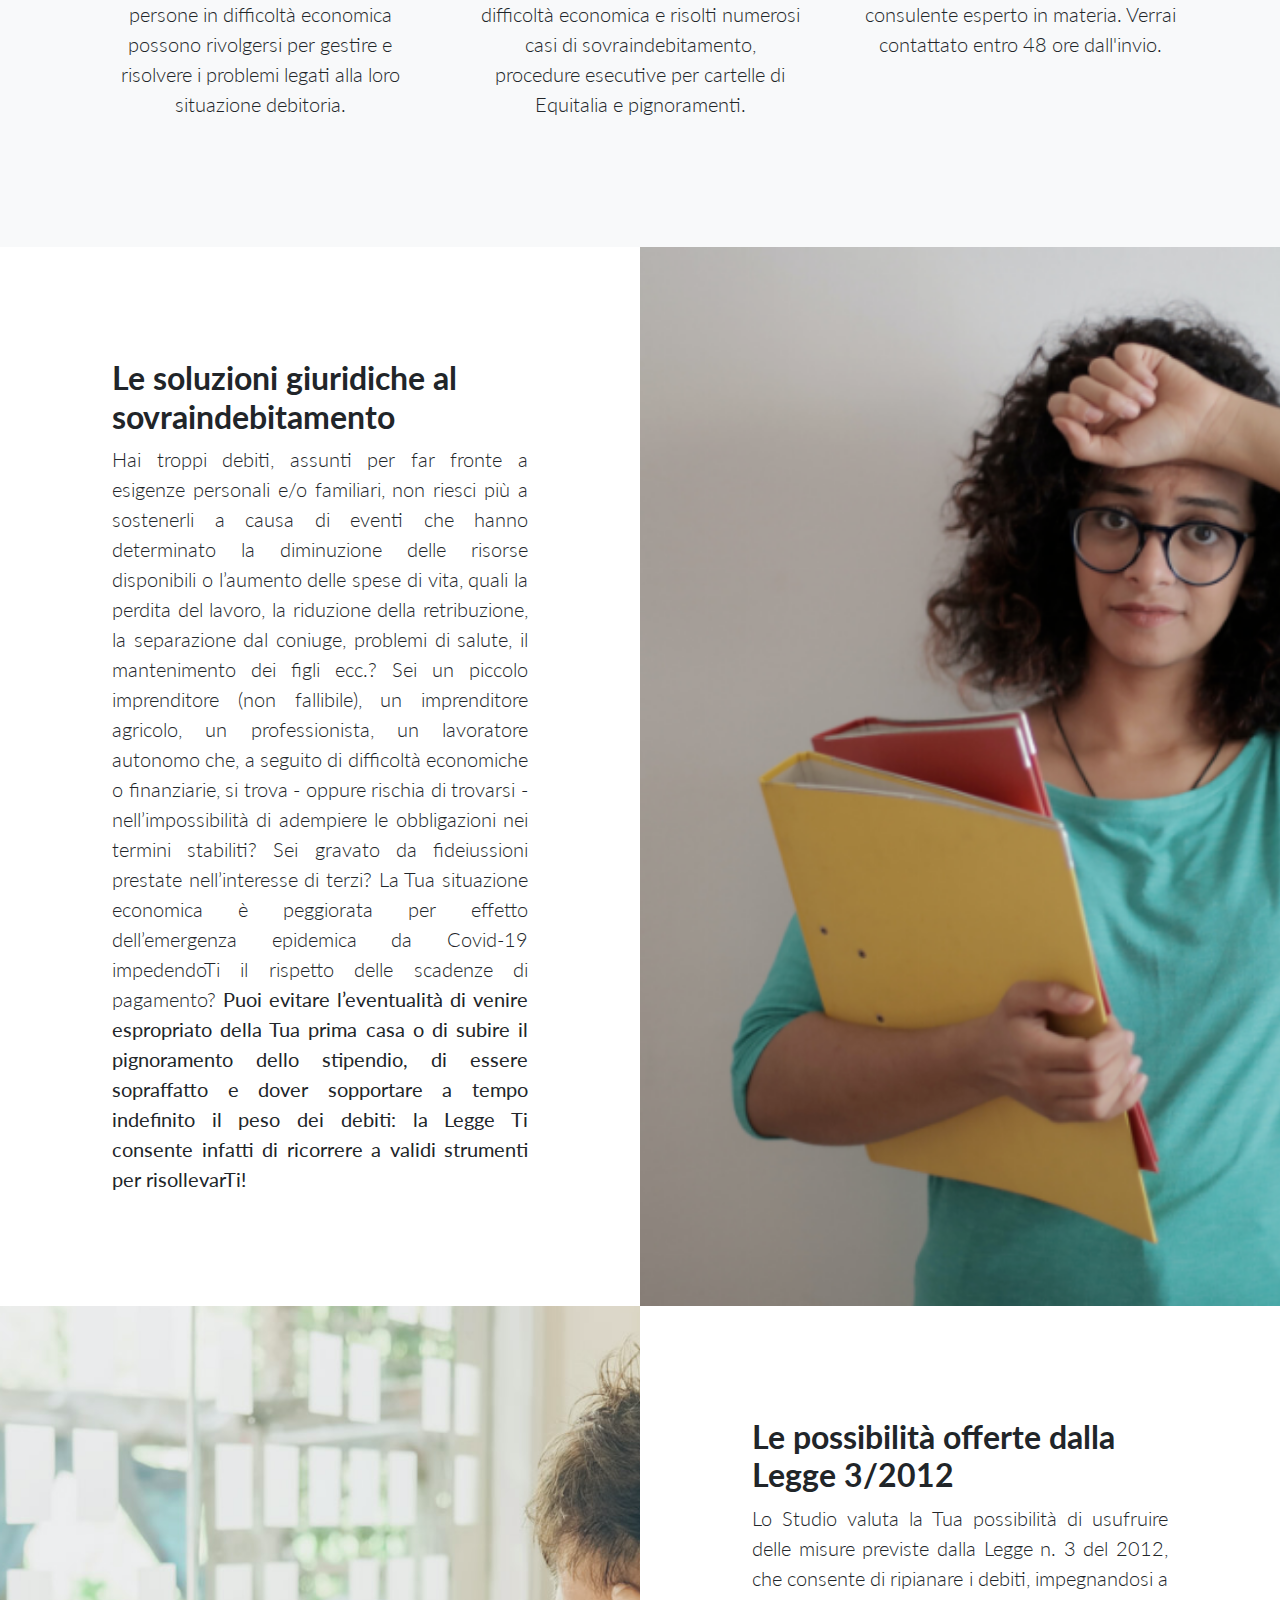
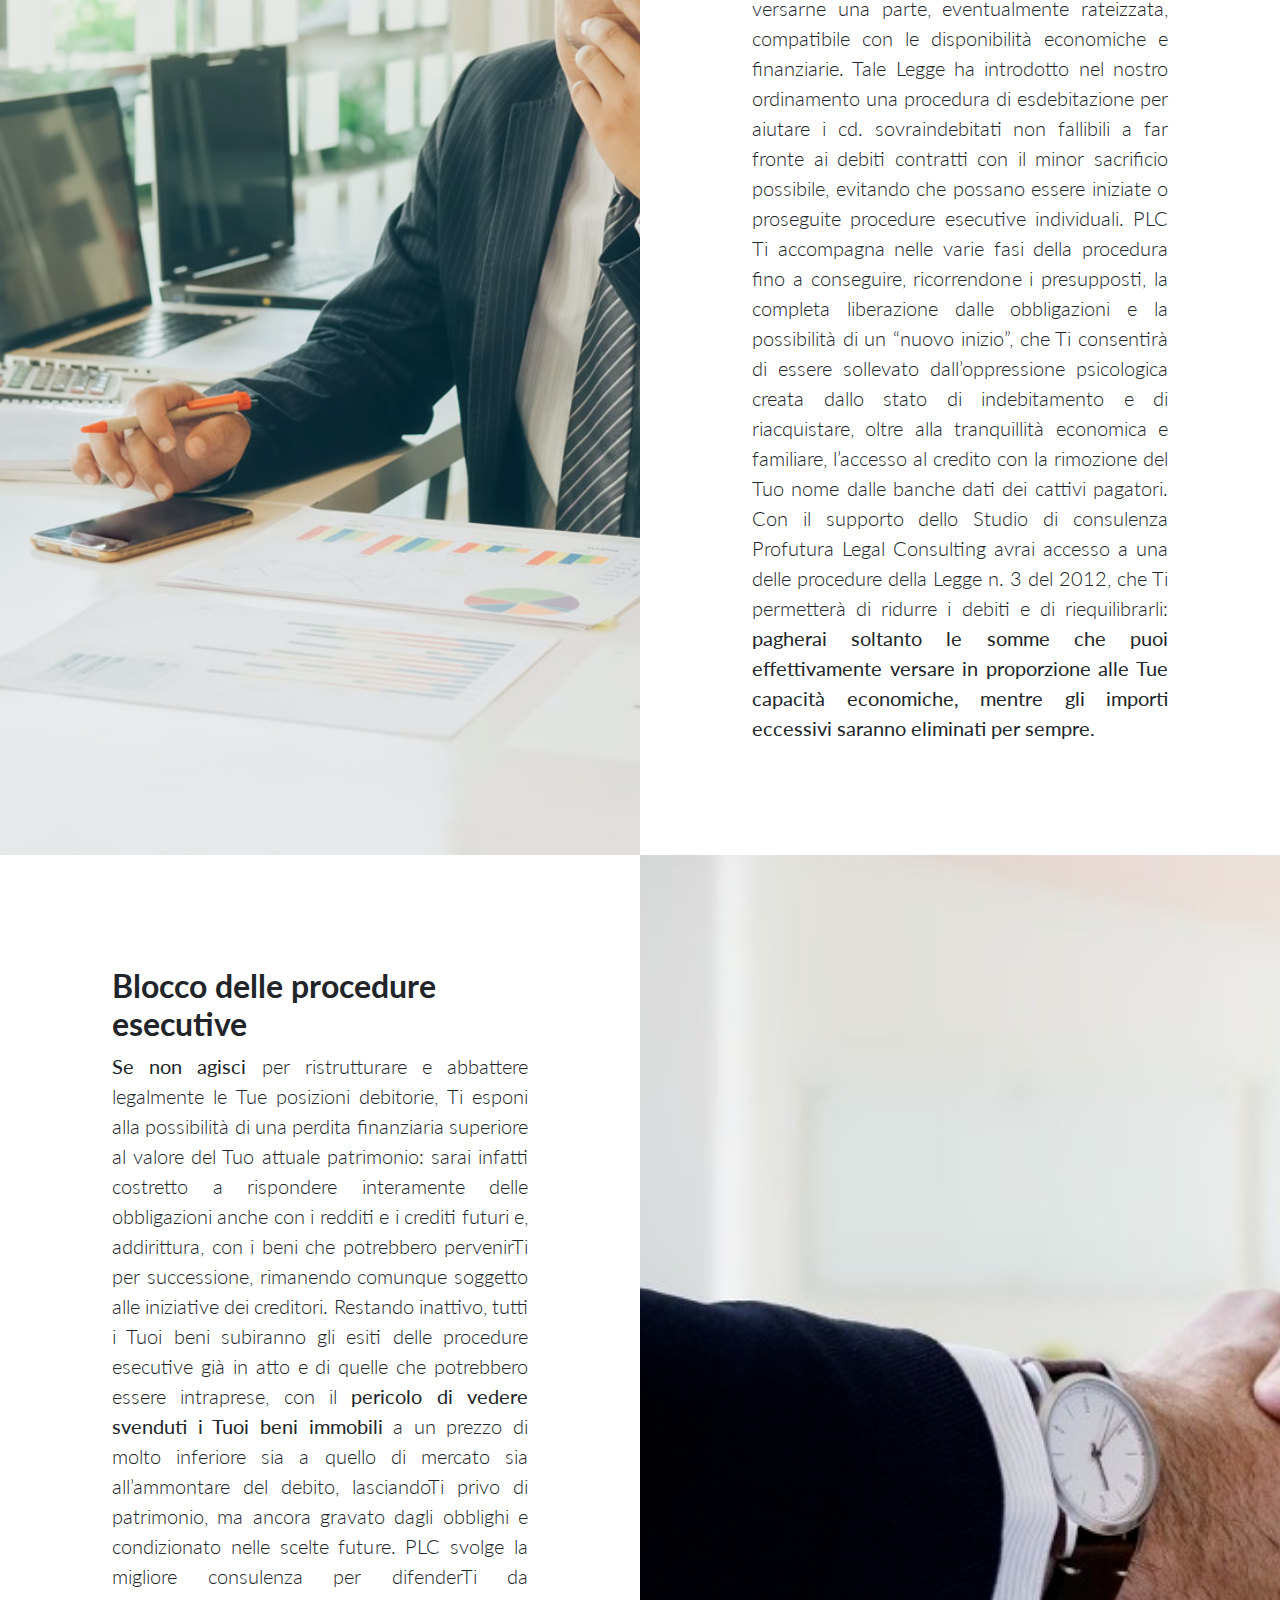
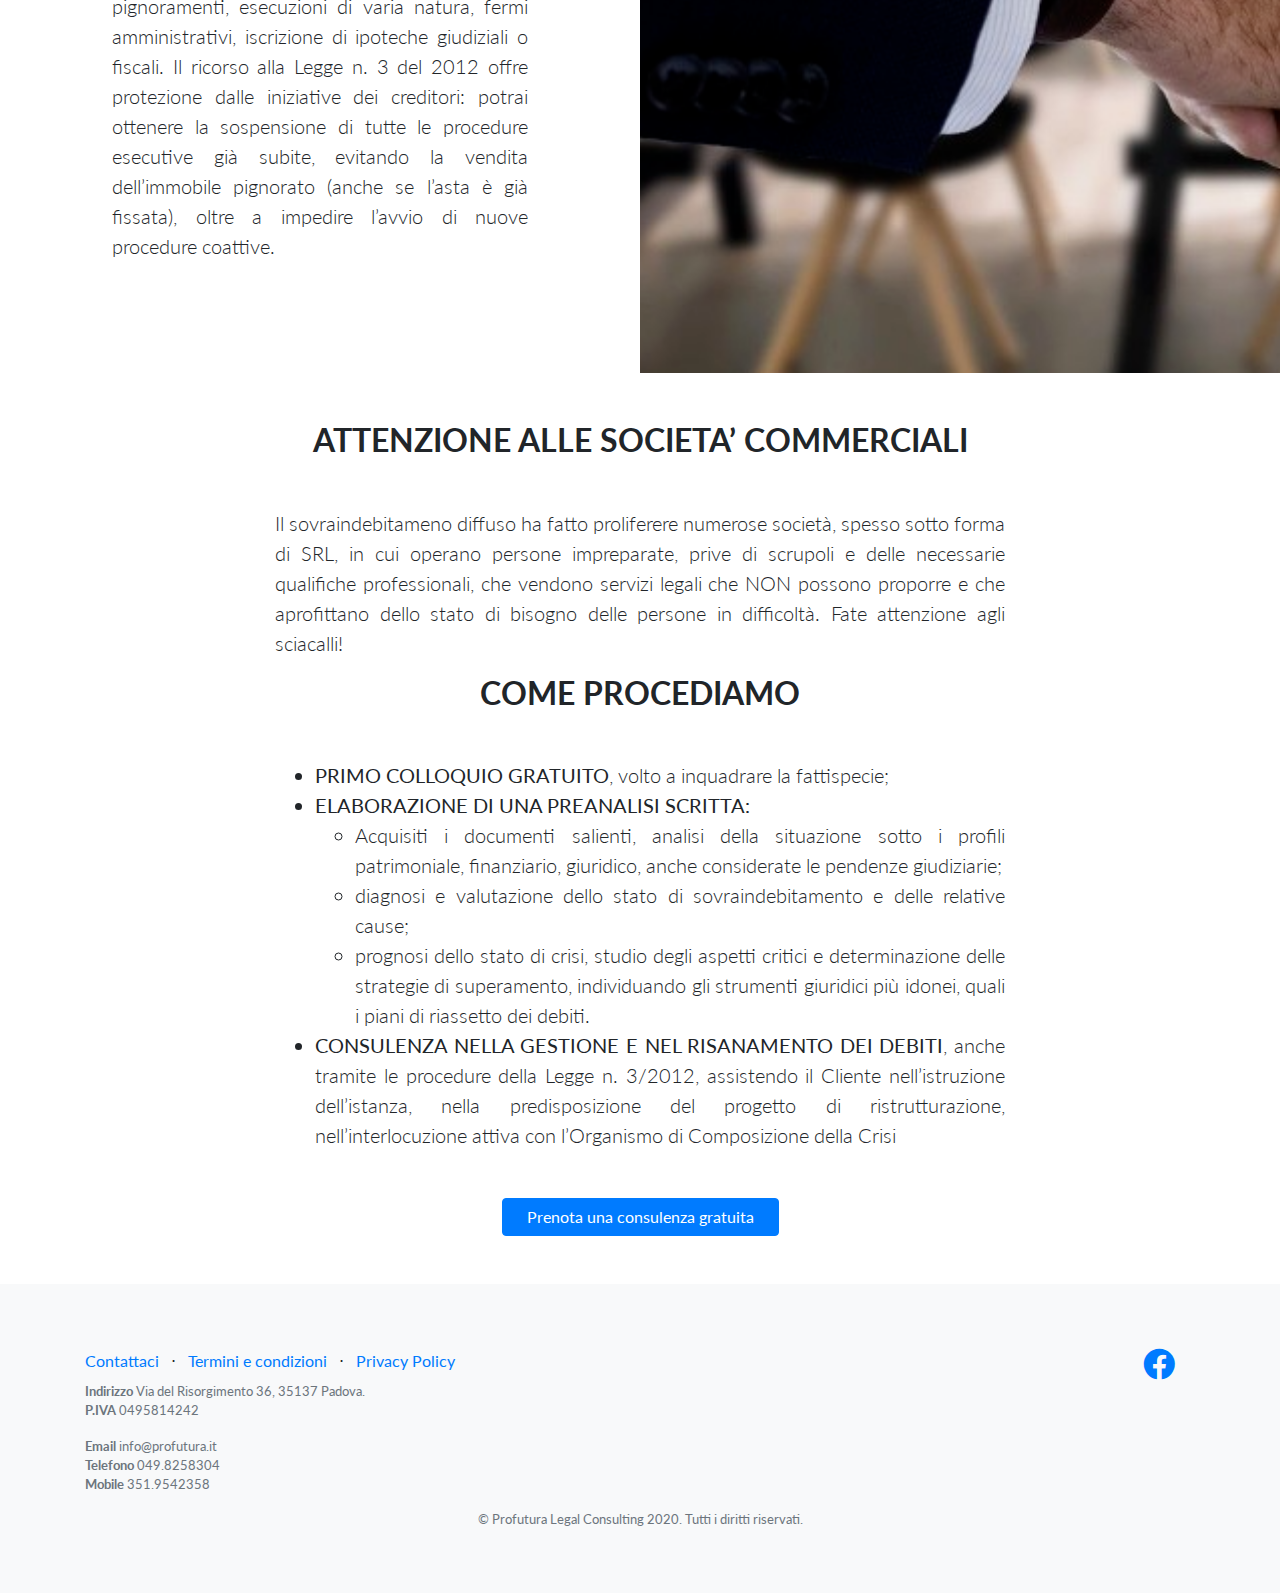
==== commit 235b72ba: "Aggiornato il font e aggiunto testo postilla" ====
--- a/index.html
+++ b/index.html
@@ -2,62 +2,62 @@
 <html lang="it">
 
 <head>
-
+  
   <meta charset="utf-8">
   <meta name="viewport" content="width=device-width, initial-scale=1, shrink-to-fit=no">
   <meta name="description" content="La soluzione per uscire dai debiti e dal sovraindebitamento con Equitalia o altri enti creditori.">
   <meta name="author" content="Profutura Legal Consulting">
-
+  
   <title>Profutura Legal Consulting</title>
-
+  
   <!-- Favicon -->
   <link rel="shortcut icon" href="./img/favicon.ico">
-
+  
   <!-- Bootstrap core CSS -->
   <link href="vendor/bootstrap/css/bootstrap.min.css" rel="stylesheet">
-
+  
   <!-- Custom fonts for this template -->
   <link href="vendor/fontawesome-free/css/all.min.css" rel="stylesheet">
   <link href="vendor/simple-line-icons/css/simple-line-icons.css" rel="stylesheet" type="text/css">
   <link href="https://fonts.googleapis.com/css?family=Lato:300,400,700,300italic,400italic,700italic" rel="stylesheet" type="text/css">
-
+  
   <!-- Custom styles for this template -->
   <link href="css/landing-page.min.css" rel="stylesheet">
-
+  
 </head>
 
 <body>
-
+  
   <nav class="navbar  navbar-expand-lg navbar-dark bg-dark top-navbar" data-toggle="sticky-onscroll">
-      <div class="container">
-          <a href="#">
-              <img src="./img/logo.png" alt="logo" width="80" height="80">
-          </a>
-          <button class="navbar-toggler" type="button" data-toggle="collapse" data-target="#navbarSupportedContent" aria-controls="navbarSupportedContent" aria-expanded="false" aria-label="Toggle navigation">
-              <span class="navbar-toggler-icon"></span>
-          </button>
-
-          <div class="collapse navbar-collapse justify-content-end" id="navbarSupportedContent">
-              <ul class="navbar-nav pull-right">
-                  <li class="nav-item">
-                      <a class="nav-link active" href="#">Home</a>
-                  </li>
-                  <li class="nav-item">
-                      <a class="nav-link" href="#comeFunziona">Come funziona</a>
-                  </li>
-                  <li class="nav-item">
-                      <a class="nav-link" href="#servizi">Servizi</a>
-                  </li>
-                  <li class="nav-item">
-                      <a class="nav-link" href="#procedura">Procedura</a>
-                  </li>
-              </ul>
-
-          </div>
+    <div class="container">
+      <a href="#">
+        <img src="./img/logo.png" alt="logo" width="80" height="80">
+      </a>
+      <button class="navbar-toggler" type="button" data-toggle="collapse" data-target="#navbarSupportedContent" aria-controls="navbarSupportedContent" aria-expanded="false" aria-label="Toggle navigation">
+        <span class="navbar-toggler-icon"></span>
+      </button>
+      
+      <div class="collapse navbar-collapse justify-content-end" id="navbarSupportedContent">
+        <ul class="navbar-nav pull-right">
+          <li class="nav-item">
+            <a class="nav-link active" href="#">Home</a>
+          </li>
+          <li class="nav-item">
+            <a class="nav-link" href="#comeFunziona">Come funziona</a>
+          </li>
+          <li class="nav-item">
+            <a class="nav-link" href="#servizi">Servizi</a>
+          </li>
+          <li class="nav-item">
+            <a class="nav-link" href="#procedura">Procedura</a>
+          </li>
+        </ul>
+        
       </div>
+    </div>
   </nav>
-
-
+  
+  
   <!-- Masthead -->
   <header class="masthead text-white text-center">
     <div class="overlay"></div>
@@ -67,65 +67,65 @@
           <h1 class="mb-5">Hai troppi debiti e non sai più come fare?</h1>
           <h2 class="mb-5">Prenota una consulenza gratuita con i consulenti di Profutura Legal Consulting e scopri la soluzione migliore per Te.
             I nostri consulenti Ti chiameranno entro 48 ore.</h2>
-        </div>
-        <div id="contattaci" class="col-md-10 col-lg-8 col-xl-7 mx-auto">
-       <section class="fdb-block" id="prova">
-            <form action="https://formspree.io/info@profutura.it" method="POST" />
-            <h3>Compila ora il form per prenotare una consulenza gratuita e senza impegno da parte Tua</h3>
-            <div class="container">
-              <div class="row justify-content-center">
-                <div>
-                  <div class="row align-items-center">
-                    <div class="col mt-4">
-                      <input type="text" name="name" class="form-control" placeholder="Nome e Cognome" required>
-                    </div>
-                  </div>
-                  <div class="row align-items-center mt-4">
-                    <div class="col">
-                      <input type="email" name="_replyto" class="form-control" placeholder="Email" required>
-                    </div>
-                  </div>
-                  <div class="row align-items-center mt-4">
-                    <div class="col">
-                      <input type="phone" name="phone" class="form-control" placeholder="Numero di cellulare" required>
-                    </div>
-                  </div>
-                  <div class="grid align-items-center mt-4">
-                  <label class "input align-items-center" for"debiti" required>Hai debiti con: </label>
-                                         <select id="debiti" name="creditori" required>
-                                               <optgroup label="Creditori">
-                                                 <option value="banche" name="bance">Debiti con Banche</option>
-                                                 <option value="fisco" name="fisco">Debiti con il fisco</option>
-                                                 <option value="finanziarie" name="finanziarie">Debiti con finanziarie</option>
-                                                 <option value="altri" name="altri">Altri debiti</option>
-                                               </optgroup>
-                                         </select>
-                  </div>
-                  <div class="row justify-content-start mt-4">
-                    <div class="col">
-                      <div class="form-check">
-                        <label class="form-check-label">
+          </div>
+          <div id="contattaci" class="col-md-10 col-lg-8 col-xl-7 mx-auto">
+            <section class="fdb-block" id="prova">
+              <form action="https://formspree.io/info@profutura.it" method="POST" />
+              <h3>Compila ora il form per prenotare una consulenza gratuita e senza impegno da parte Tua</h3>
+              <div class="container">
+                <div class="row justify-content-center">
+                  <div>
+                    <div class="row align-items-center">
+                      <div class="col mt-4">
+                        <input type="text" name="name" class="form-control" placeholder="Nome e Cognome" required>
+                      </div>
+                    </div>
+                    <div class="row align-items-center mt-4">
+                      <div class="col">
+                        <input type="email" name="_replyto" class="form-control" placeholder="Email" required>
+                      </div>
+                    </div>
+                    <div class="row align-items-center mt-4">
+                      <div class="col">
+                        <input type="phone" name="phone" class="form-control" placeholder="Numero di cellulare" required>
+                      </div>
+                    </div>
+                    <div class="grid align-items-center mt-4">
+                      <label class "input align-items-center" for"debiti" required>Hai debiti con: </label>
+                      <select id="debiti" name="creditori" required>
+                        <optgroup label="Creditori">
+                          <option value="banche" name="bance">Debiti con Banche</option>
+                          <option value="fisco" name="fisco">Debiti con il fisco</option>
+                          <option value="finanziarie" name="finanziarie">Debiti con finanziarie</option>
+                          <option value="altri" name="altri">Altri debiti</option>
+                        </optgroup>
+                      </select>
+                    </div>
+                    <div class="row justify-content-start mt-4">
+                      <div class="col">
+                        <div class="form-check">
+                          <label class="form-check-label">
                             <input type="checkbox" name="consenso-privacy" class="form-check-input" name="privacy" value="privacy" required>
-                          Autorizzo il trattamento dei miei dati personali ai sensi del Reg. UE 2016/679 e del D.lgs 101/2018 per la finalità di richiesta informazioni e/o richiesta di consulenza gratuita.</a>
+                            Autorizzo il trattamento dei miei dati personali ai sensi del Reg. UE 2016/679 e del D.lgs 101/2018 per la finalità di richiesta informazioni e/o richiesta di consulenza gratuita.</a>
                           </label>
-                      </div>
-
-                      <button class="btn btn-primary mt-4 btn-lg value="Send"">INVIA ORA</button>
-                    </div>
-                  </div>
-                </div>
-              </div>
-            </div>
-
+                        </div>
+                        
+                        <button class="btn btn-primary mt-4 btn-lg value="Send"">INVIA ORA</button>
+                      </div>
+                    </div>
+                  </div>
+                </div>
+              </div>
+              
             </form>
           </section>
-
+          
         </div>
       </div>
     </div>
   </header>
-
-
+  
+  
   <!-- Icons Grid -->
   <section class="features-icons bg-light text-center">
     <div id="comeFunziona" class="container">
@@ -160,13 +160,13 @@
       </div>
     </div>
   </section>
-
-
+  
+  
   <!-- Image Showcases -->
   <section class="showcase">
     <div id="servizi" class="container-fluid p-0">
       <div class="row no-gutters">
-
+        
         <div class="col-lg-6 order-lg-2 text-white showcase-img" style="background-image: url('img/debiti_equitalia.jpg');"></div>
         <div class="col-lg-6 order-lg-1 my-auto showcase-text">
           <h2>Le soluzioni giuridiche al sovraindebitamento</h2>
@@ -179,135 +179,154 @@
             nell’interesse di terzi?
             La Tua situazione economica è peggiorata per effetto dell’emergenza epidemica da Covid-19 impedendoTi il rispetto delle scadenze di pagamento?
             <b>Puoi evitare l’eventualità di venire espropriato della Tua prima casa o di subire il pignoramento dello stipendio, di essere sopraffatto e dover
-            sopportare a tempo indefinito il peso dei debiti: la Legge Ti consente infatti di ricorrere a validi strumenti per risollevarTi!</b>
-          </p>
-        </div>
-      </div>
-      <div class="row no-gutters">
-        <div class="col-lg-6 text-white showcase-img" style="background-image: url('img/troppi_debiti.jpg');"></div>
-        <div class="col-lg-6 my-auto showcase-text">
-          <h2>Le possibilità offerte dalla Legge 3/2012</h2>
-          <p class="lead text-justify mb-0">
-            Lo Studio valuta la Tua possibilità di usufruire delle misure previste dalla Legge n. 3 del 2012, che consente di ripianare i debiti, impegnandosi a versarne una
-            parte, eventualmente rateizzata, compatibile con le disponibilità economiche e finanziarie.
+              sopportare a tempo indefinito il peso dei debiti: la Legge Ti consente infatti di ricorrere a validi strumenti per risollevarTi!</b>
+            </p>
+          </div>
+        </div>
+        <div class="row no-gutters">
+          <div class="col-lg-6 text-white showcase-img" style="background-image: url('img/troppi_debiti.jpg');"></div>
+          <div class="col-lg-6 my-auto showcase-text">
+            <h2>Le possibilità offerte dalla Legge 3/2012</h2>
+            <p class="lead text-justify mb-0">
+              Lo Studio valuta la Tua possibilità di usufruire delle misure previste dalla Legge n. 3 del 2012, che consente di ripianare i debiti, impegnandosi a versarne una
+              parte, eventualmente rateizzata, compatibile con le disponibilità economiche e finanziarie.
+              
+              Tale Legge ha introdotto nel nostro ordinamento una procedura di esdebitazione per aiutare i cd. sovraindebitati non fallibili a far fronte ai debiti
+              contratti con il minor sacrificio possibile, evitando che possano essere iniziate o proseguite procedure esecutive individuali.
+              
+              PLC Ti accompagna nelle varie fasi della procedura fino a conseguire, ricorrendone i presupposti, la completa liberazione dalle obbligazioni e la possibilità di un
+              “nuovo inizio”, che Ti consentirà di essere sollevato dall’oppressione psicologica creata dallo stato di indebitamento e di riacquistare, oltre alla tranquillità
+              economica e familiare, l’accesso al credito con la rimozione del Tuo nome dalle banche dati dei cattivi pagatori.
+              
+              Con il supporto dello Studio di consulenza Profutura Legal Consulting avrai accesso a una delle procedure della Legge n. 3 del 2012, che Ti permetterà di ridurre i
+              debiti e di riequilibrarli: <b>pagherai soltanto le somme che puoi effettivamente versare in proporzione alle Tue capacità economiche, mentre gli importi
+                eccessivi saranno eliminati per sempre.</b>
+              </p>
+            </div>
+          </div>
+          <div class="row no-gutters">
+            <div class="col-lg-6 order-lg-2 text-white showcase-img" style="background-image: url('img/blocco_procedure_esecutive.jpg');"></div>
+            <div class="col-lg-6 order-lg-1 my-auto showcase-text">
+              <h2>Blocco delle procedure esecutive</h2>
+              <p class="lead text-justify mb-0"> <b>Se non agisci</b> per ristrutturare e abbattere legalmente le Tue posizioni debitorie, Ti esponi alla possibilità di
+                una perdita finanziaria superiore al valore del Tuo attuale patrimonio: sarai infatti costretto a rispondere interamente delle obbligazioni anche con i redditi e i
+                crediti futuri e, addirittura, con i beni che potrebbero pervenirTi per successione, rimanendo comunque soggetto alle iniziative dei creditori.
+                
+                Restando inattivo, tutti i Tuoi beni subiranno gli esiti delle procedure esecutive già in atto e di quelle che potrebbero essere intraprese, con il <b>pericolo di vedere
+                  svenduti i Tuoi beni immobili</b> a un prezzo di molto inferiore sia a quello di mercato sia all’ammontare del debito, lasciandoTi privo di patrimonio, ma ancora
+                  gravato dagli obblighi e condizionato nelle scelte future.
+                  
+                  PLC svolge la migliore consulenza per difenderTi da pignoramenti, esecuzioni di varia natura, fermi amministrativi, iscrizione di ipoteche giudiziali o fiscali.
+                  Il ricorso alla Legge n. 3 del 2012 offre protezione dalle iniziative dei creditori: potrai ottenere la sospensione di tutte le procedure esecutive già subite, evitando la
+                  vendita dell’immobile pignorato (anche se l’asta è già fissata), oltre a impedire l’avvio di nuove procedure coattive.
+                </p>
+              </div>
+            </div>
+            
+            <!-- Features Section -->
+            <div class="overflow-hidden mt-5">
+              <div id="procedura" class="container space-2">
+                <div class="row justify-content-lg-center align-items-lg-center">
+                  <div class="col-lg-8">
+                    <div class="mb-5">
+                      <h2 align="center">ATTENZIONE ALLE SOCIETA’ COMMERCIALI</h2>
+                    </div>
+                    <div class="lead text-justify mb-0">
+                      <p>Il sovraindebitameno diffuso ha fatto proliferere numerose società, spesso sotto forma di SRL, in cui operano persone
+                      impreparate, prive di scrupoli e delle necessarie qualifiche professionali, che vendono servizi legali che NON possono
+                      proporre e che aprofittano dello stato di bisogno delle persone in difficoltà. Fate attenzione agli sciacalli!</p>
+                    </div>
+                  </div>
+                </div>
+              </div>
+            </div>
+            <!-- End Features Section -->
 
-            Tale Legge ha introdotto nel nostro ordinamento una procedura di esdebitazione per aiutare i cd. sovraindebitati non fallibili a far fronte ai debiti
-            contratti con il minor sacrificio possibile, evitando che possano essere iniziate o proseguite procedure esecutive individuali.
-
-            PLC Ti accompagna nelle varie fasi della procedura fino a conseguire, ricorrendone i presupposti, la completa liberazione dalle obbligazioni e la possibilità di un
-            “nuovo inizio”, che Ti consentirà di essere sollevato dall’oppressione psicologica creata dallo stato di indebitamento e di riacquistare, oltre alla tranquillità
-            economica e familiare, l’accesso al credito con la rimozione del Tuo nome dalle banche dati dei cattivi pagatori.
-
-            Con il supporto dello Studio di consulenza Profutura Legal Consulting avrai accesso a una delle procedure della Legge n. 3 del 2012, che Ti permetterà di ridurre i
-            debiti e di riequilibrarli: <b>pagherai soltanto le somme che puoi effettivamente versare in proporzione alle Tue capacità economiche, mentre gli importi
-            eccessivi saranno eliminati per sempre.</b>
-          </p>
-        </div>
-      </div>
-      <div class="row no-gutters">
-        <div class="col-lg-6 order-lg-2 text-white showcase-img" style="background-image: url('img/blocco_procedure_esecutive.jpg');"></div>
-        <div class="col-lg-6 order-lg-1 my-auto showcase-text">
-          <h2>Blocco delle procedure esecutive</h2>
-          <p class="lead text-justify mb-0"> <b>Se non agisci</b> per ristrutturare e abbattere legalmente le Tue posizioni debitorie, Ti esponi alla possibilità di
-              una perdita finanziaria superiore al valore del Tuo attuale patrimonio: sarai infatti costretto a rispondere interamente delle obbligazioni anche con i redditi e i
-              crediti futuri e, addirittura, con i beni che potrebbero pervenirTi per successione, rimanendo comunque soggetto alle iniziative dei creditori.
-
-              Restando inattivo, tutti i Tuoi beni subiranno gli esiti delle procedure esecutive già in atto e di quelle che potrebbero essere intraprese, con il <b>pericolo di vedere
-              svenduti i Tuoi beni immobili</b> a un prezzo di molto inferiore sia a quello di mercato sia all’ammontare del debito, lasciandoTi privo di patrimonio, ma ancora
-              gravato dagli obblighi e condizionato nelle scelte future.
-
-              PLC svolge la migliore consulenza per difenderTi da pignoramenti, esecuzioni di varia natura, fermi amministrativi, iscrizione di ipoteche giudiziali o fiscali.
-              Il ricorso alla Legge n. 3 del 2012 offre protezione dalle iniziative dei creditori: potrai ottenere la sospensione di tutte le procedure esecutive già subite, evitando la
-              vendita dell’immobile pignorato (anche se l’asta è già fissata), oltre a impedire l’avvio di nuove procedure coattive.
-            </p>
-        </div>
-      </div>
-
-      <!-- Features Section -->
-          <div class="overflow-hidden mt-5">
-            <div id="procedura" class="container space-2">
-              <div class="row justify-content-lg-center align-items-lg-center">
-                <div class="col-lg-8">
-                  <div class="mb-5">
-                    <h2 align="center">Come procediamo</h2>
-                  </div>
-                  <div class="mb-5">
+            <!-- Features Section -->
+            <div class="overflow-hidden mt-0">
+              <div id="procedura" class="container space-2">
+                <div class="row justify-content-lg-center align-items-lg-center">
+                  <div class="col-lg-8">
+                    <div class="mb-5">
+                      <h2 align="center">COME PROCEDIAMO</h2>
+                    </div>
+                    <div class="mb-5 lead text-justify mb-0">
                       <ul>
-                      <li><b>PRIMO COLLOQUIO GRATUITO</b>, volto a inquadrare la fattispecie;</li>
-                      <li><b>ELABORAZIONE DI UNA PREANALISI SCRITTA:</b></li>
-                      <ul>
-                        <li>Acquisiti i documenti salienti, analisi della situazione sotto i profili patrimoniale, finanziario, giuridico, anche considerate le
-                          pendenze giudiziarie;
-                        </li>
-                        <li>diagnosi e valutazione dello stato di sovraindebitamento e delle relative cause;</li>
-                        <li>prognosi dello stato di crisi, studio degli aspetti critici e determinazione delle strategie di superamento, individuando gli strumenti giuridici più idonei, quali i piani di riassetto dei
-                        debiti.</li>
-                      </ul>
-                      <li><b>CONSULENZA NELLA GESTIONE E NEL RISANAMENTO DEI DEBITI</b>, anche tramite le procedure della Legge n. 3/2012, assistendo il Cliente nell’istruzione dell’istanza, nella predisposizione del
-                      progetto di ristrutturazione, nell’interlocuzione attiva con l’Organismo di Composizione della Crisi</li>
+                        <li><b>PRIMO COLLOQUIO GRATUITO</b>, volto a inquadrare la fattispecie;</li>
+                        <li><b>ELABORAZIONE DI UNA PREANALISI SCRITTA:</b></li>
+                        <ul>
+                          <li>Acquisiti i documenti salienti, analisi della situazione sotto i profili patrimoniale, finanziario, giuridico, anche considerate le
+                            pendenze giudiziarie;
+                          </li>
+                          <li>diagnosi e valutazione dello stato di sovraindebitamento e delle relative cause;</li>
+                          <li>prognosi dello stato di crisi, studio degli aspetti critici e determinazione delle strategie di superamento, individuando gli strumenti giuridici più idonei, quali i piani di riassetto dei
+                            debiti.</li>
+                          </ul>
+                          <li><b>CONSULENZA NELLA GESTIONE E NEL RISANAMENTO DEI DEBITI</b>, anche tramite le procedure della Legge n. 3/2012, assistendo il Cliente nell’istruzione dell’istanza, nella predisposizione del
+                            progetto di ristrutturazione, nell’interlocuzione attiva con l’Organismo di Composizione della Crisi</li>
+                          </ul>
+                        </div>
+                        
+                        <div class="mt-2 mb-5" align="center" data-aos="fade-up">
+                          <a class="btn btn-primary transition-3d-hover px-4" href="#prova">Prenota una consulenza gratuita</a>
+                        </div>
+                      </div>
+                    </div>
+                  </div>
+                </div>
+                <!-- End Features Section -->
+                
+              </div>
+            </section>
+            
+            
+            <!-- Footer -->
+            <footer class="footer bg-light">
+              <div class="container">
+                <div class="row">
+                  <div class="col-lg-6 h-100 text-center text-lg-left my-auto">
+                    <ul class="list-inline mb-2">
+                      <li class="list-inline-item">
+                        <a href="#contattaci">Contattaci</a>
+                      </li>
+                      <li class="list-inline-item">&sdot;</li>
+                      <li class="list-inline-item">
+                        <a href="./Termini_e_condizioni.html">Termini e condizioni</a>
+                      </li>
+                      <li class="list-inline-item">&sdot;</li>
+                      <li class="list-inline-item">
+                        <a href="./Privacy.html">Privacy Policy</a>
+                      </li>
                     </ul>
                   </div>
-
-                  <div class="mt-2 mb-5" align="center" data-aos="fade-up">
-                    <a class="btn btn-primary transition-3d-hover px-4" href="#prova">Prenota una consulenza gratuita</a>
-                  </div>
-                </div>
-              </div>
-            </div>
-          </div>
-          <!-- End Features Section -->
-
-    </div>
-  </section>
-
-
-  <!-- Footer -->
-  <footer class="footer bg-light">
-    <div class="container">
-      <div class="row">
-        <div class="col-lg-6 h-100 text-center text-lg-left my-auto">
-          <ul class="list-inline mb-2">
-            <li class="list-inline-item">
-              <a href="#contattaci">Contattaci</a>
-            </li>
-            <li class="list-inline-item">&sdot;</li>
-            <li class="list-inline-item">
-              <a href="./Termini_e_condizioni.html">Termini e condizioni</a>
-            </li>
-            <li class="list-inline-item">&sdot;</li>
-            <li class="list-inline-item">
-              <a href="./Privacy.html">Privacy Policy</a>
-            </li>
-          </ul>
-        </div>
-        <div class="col-lg-6 h-100 text-center text-lg-right my-auto">
-          <ul class="list-inline mb-0">
-            <li class="list-inline-item mr-3">
-              <a href="https://www.facebook.com/Profutura-109800630773083">
-                <i class="fab fa-facebook fa-2x fa-fw"></i>
-              </a>
-            </li>
-          </ul>
-        </div>
-      </div>
-      <div class="row">
-        <div class="col-lg-6 h-100 text-center text-lg-left my-auto">
-          <p class="text-muted small"><b>Indirizzo</b> Via del Risorgimento 36, 35137 Padova.<br><b>P.IVA</b> 0495814242</p>
-          <p class="text-muted small"><b>Email</b> info@profutura.it <br> <b>Telefono</b> 049.8258304 <br> <b>Mobile</b> 351.9542358</p>
-        </div>
-      </div>
-    </div>
-
-    <div class="d-flex justify-content-center">
-      <p class="text-muted small mb-4 mb-lg-0" align="center">&copy; Profutura Legal Consulting 2020. Tutti i diritti riservati.
-      </p>
-    </div>
-  </footer>
-
-  <!-- Bootstrap core JavaScript -->
-  <script src="vendor/jquery/jquery.min.js"></script>
-  <script src="vendor/bootstrap/js/bootstrap.bundle.min.js"></script>
-
-</body>
-
-</html>
+                  <div class="col-lg-6 h-100 text-center text-lg-right my-auto">
+                    <ul class="list-inline mb-0">
+                      <li class="list-inline-item mr-3">
+                        <a href="https://www.facebook.com/Profutura-109800630773083">
+                          <i class="fab fa-facebook fa-2x fa-fw"></i>
+                        </a>
+                      </li>
+                    </ul>
+                  </div>
+                </div>
+                <div class="row">
+                  <div class="col-lg-6 h-100 text-center text-lg-left my-auto">
+                    <p class="text-muted small"><b>Indirizzo</b> Via del Risorgimento 36, 35137 Padova.<br><b>P.IVA</b> 0495814242</p>
+                    <p class="text-muted small"><b>Email</b> info@profutura.it <br> <b>Telefono</b> 049.8258304 <br> <b>Mobile</b> 351.9542358</p>
+                  </div>
+                </div>
+              </div>
+              
+              <div class="d-flex justify-content-center">
+                <p class="text-muted small mb-4 mb-lg-0" align="center">&copy; Profutura Legal Consulting 2020. Tutti i diritti riservati.
+                </p>
+              </div>
+            </footer>
+            
+            <!-- Bootstrap core JavaScript -->
+            <script src="vendor/jquery/jquery.min.js"></script>
+            <script src="vendor/bootstrap/js/bootstrap.bundle.min.js"></script>
+            
+          </body>
+          
+          </html>
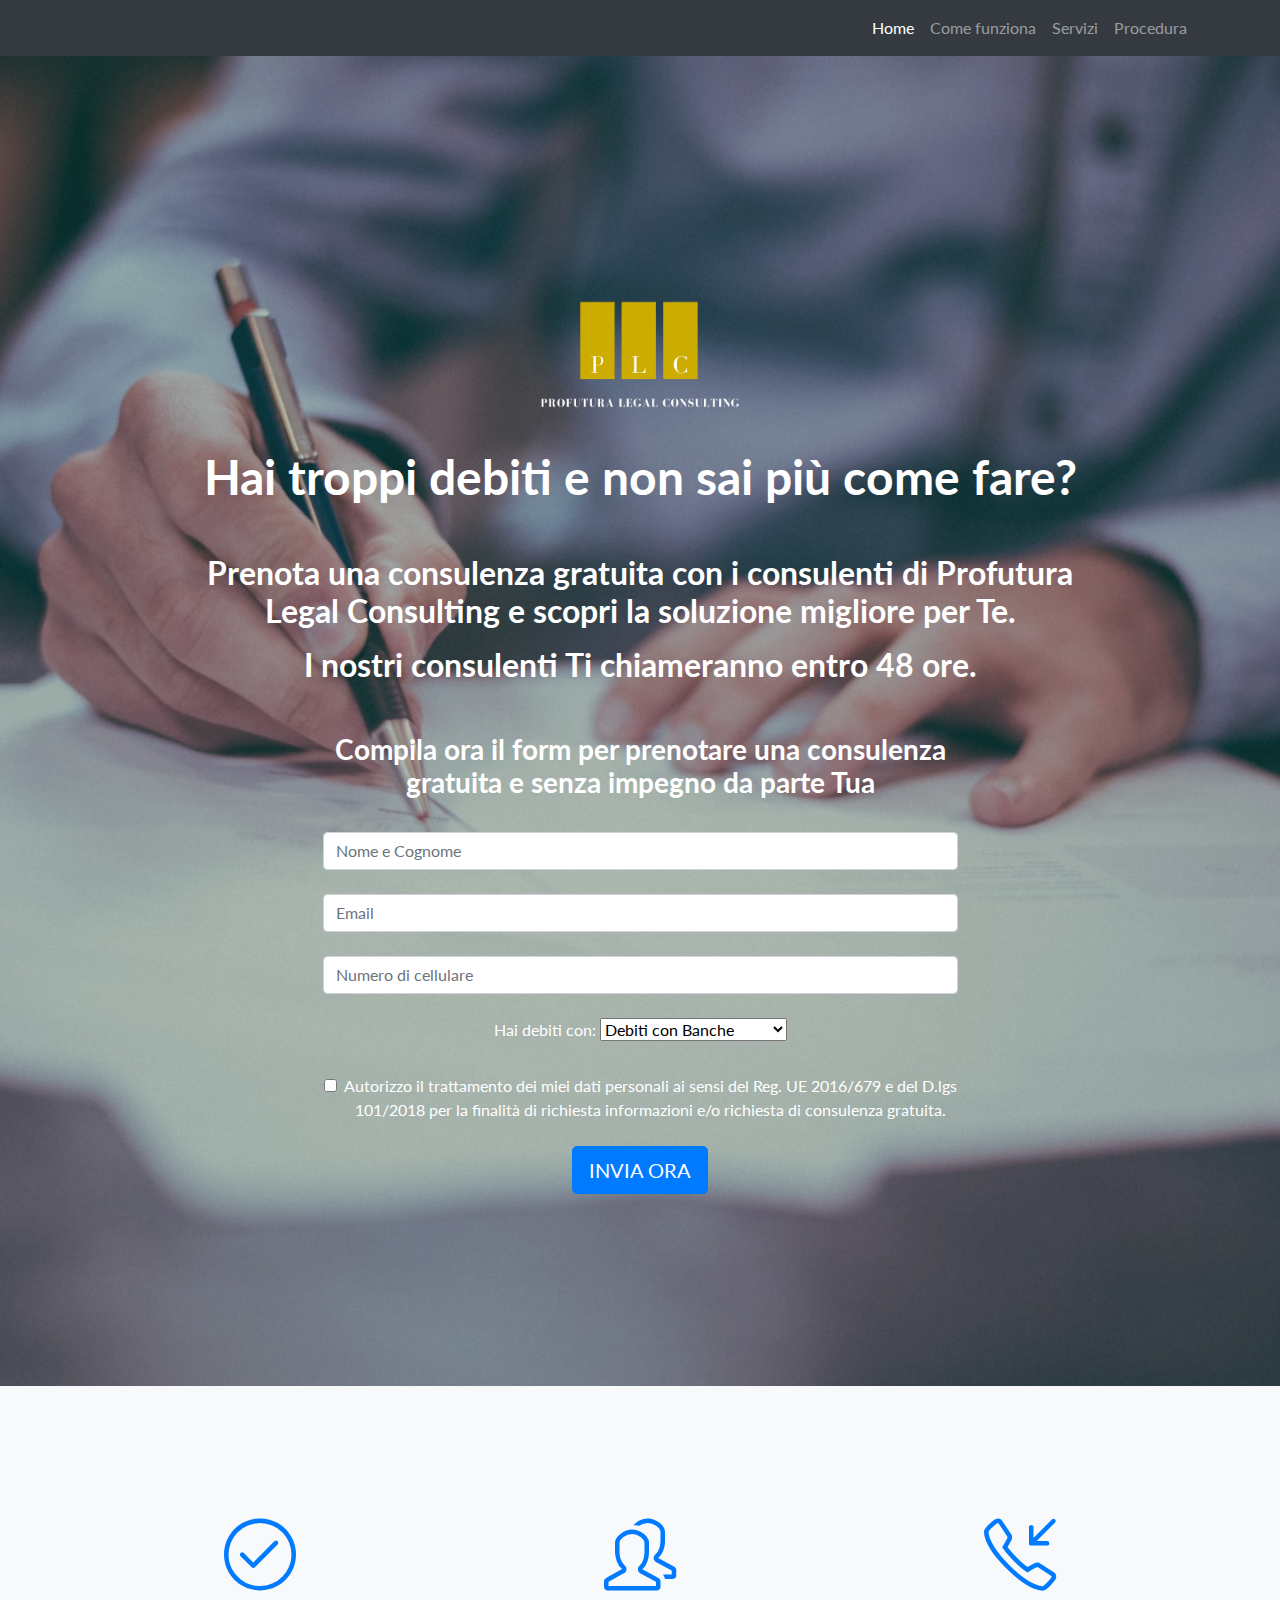
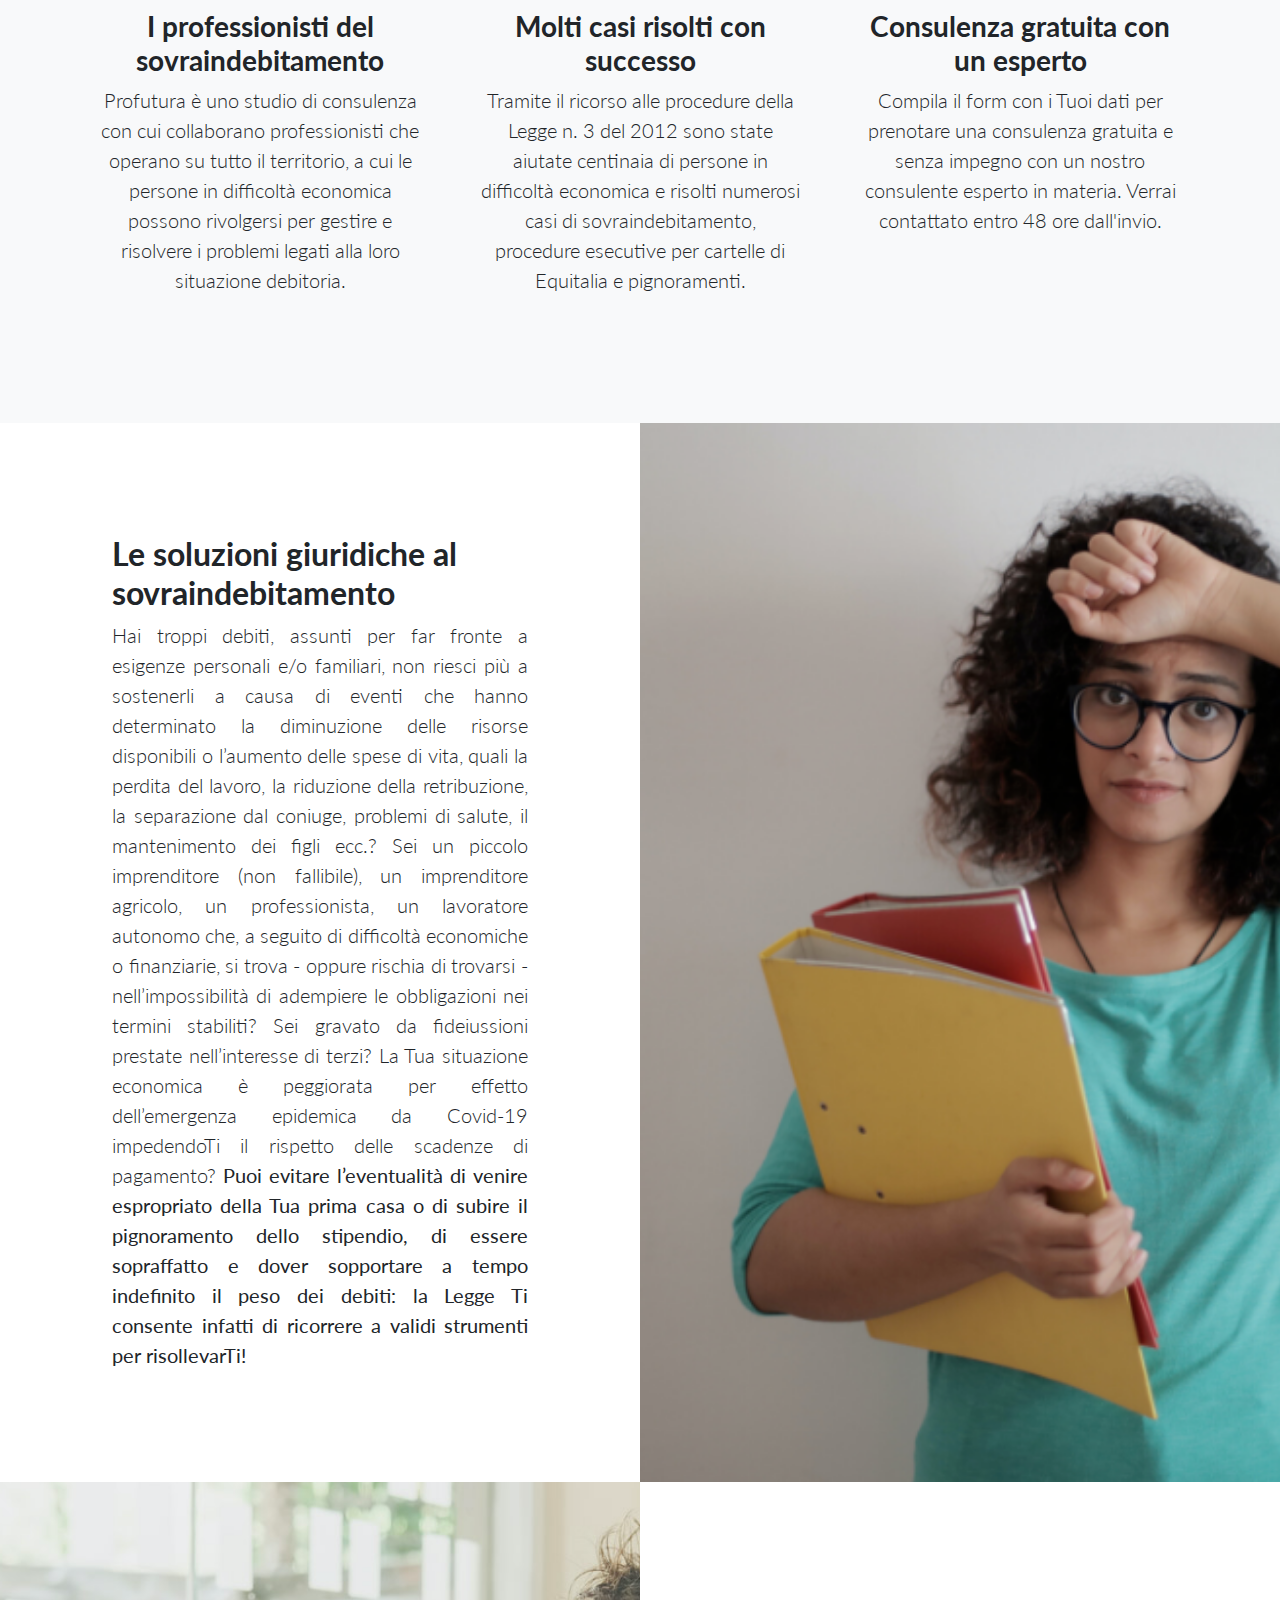
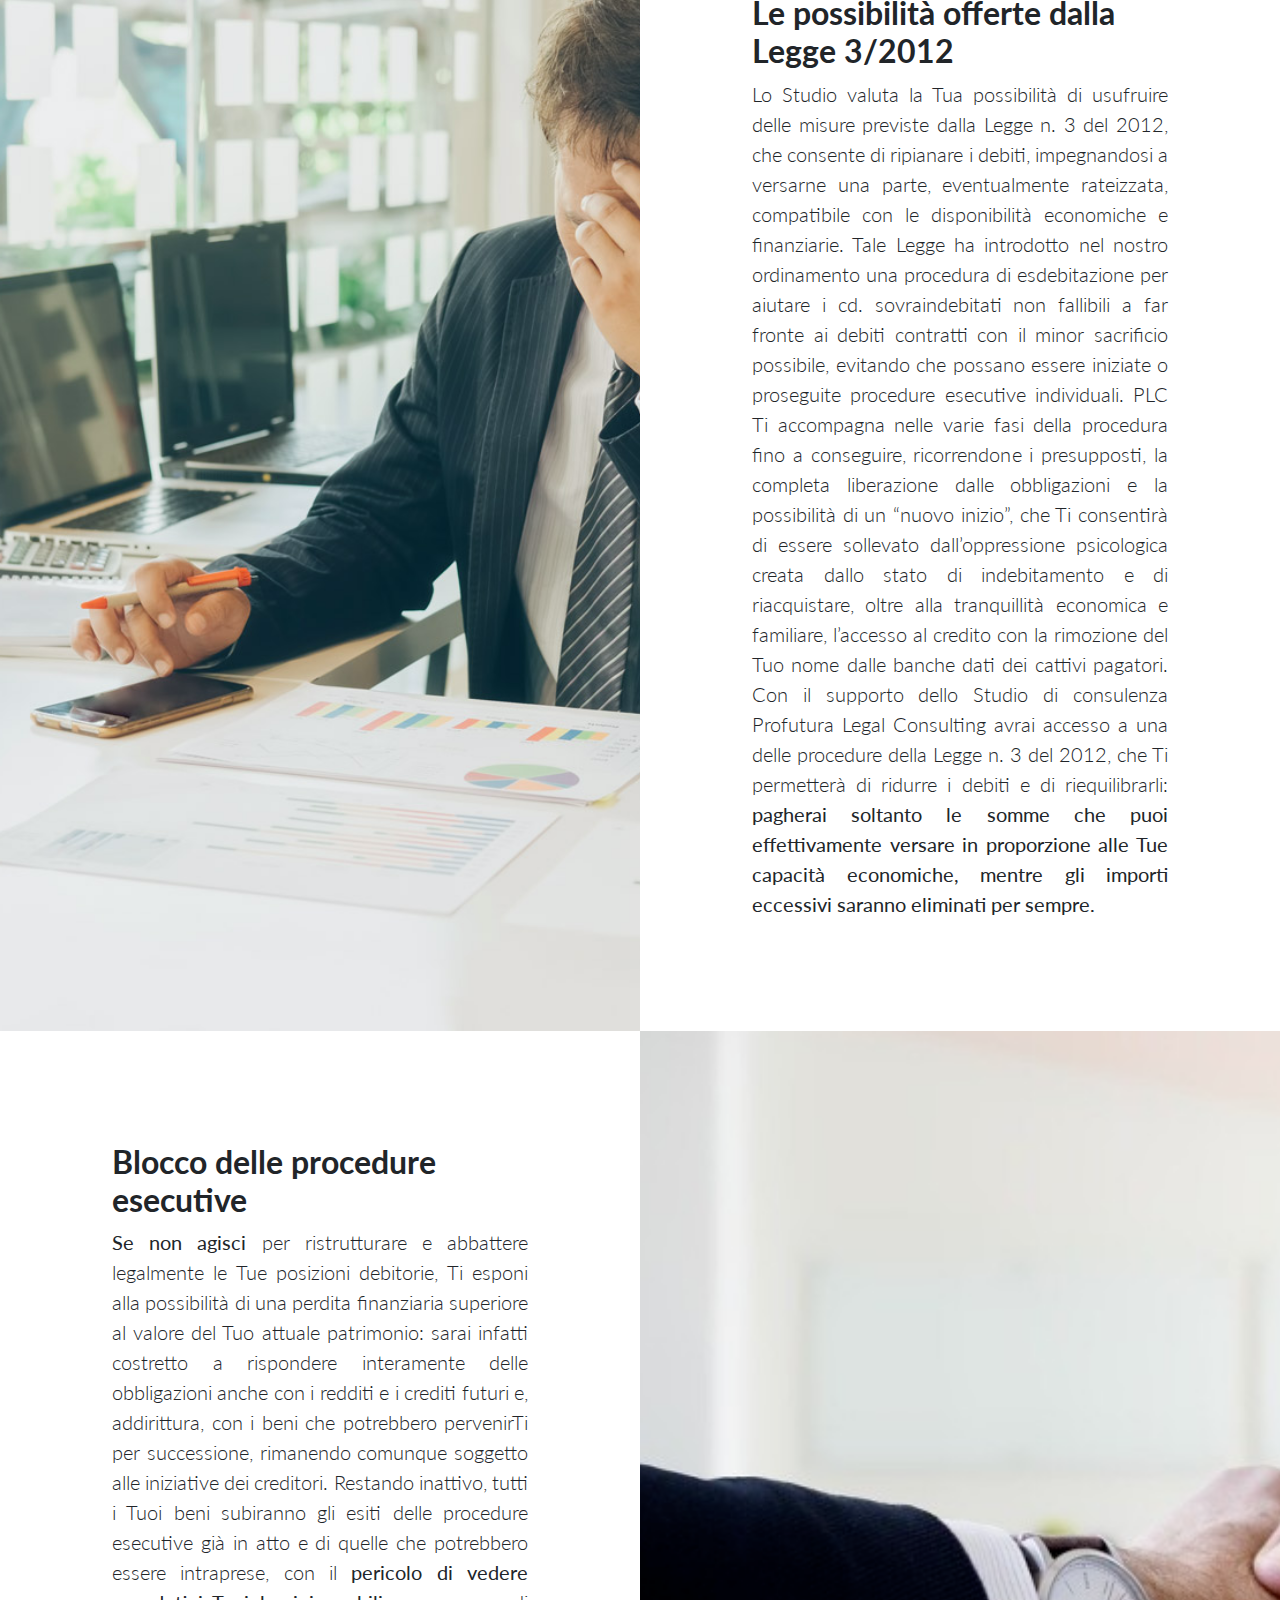
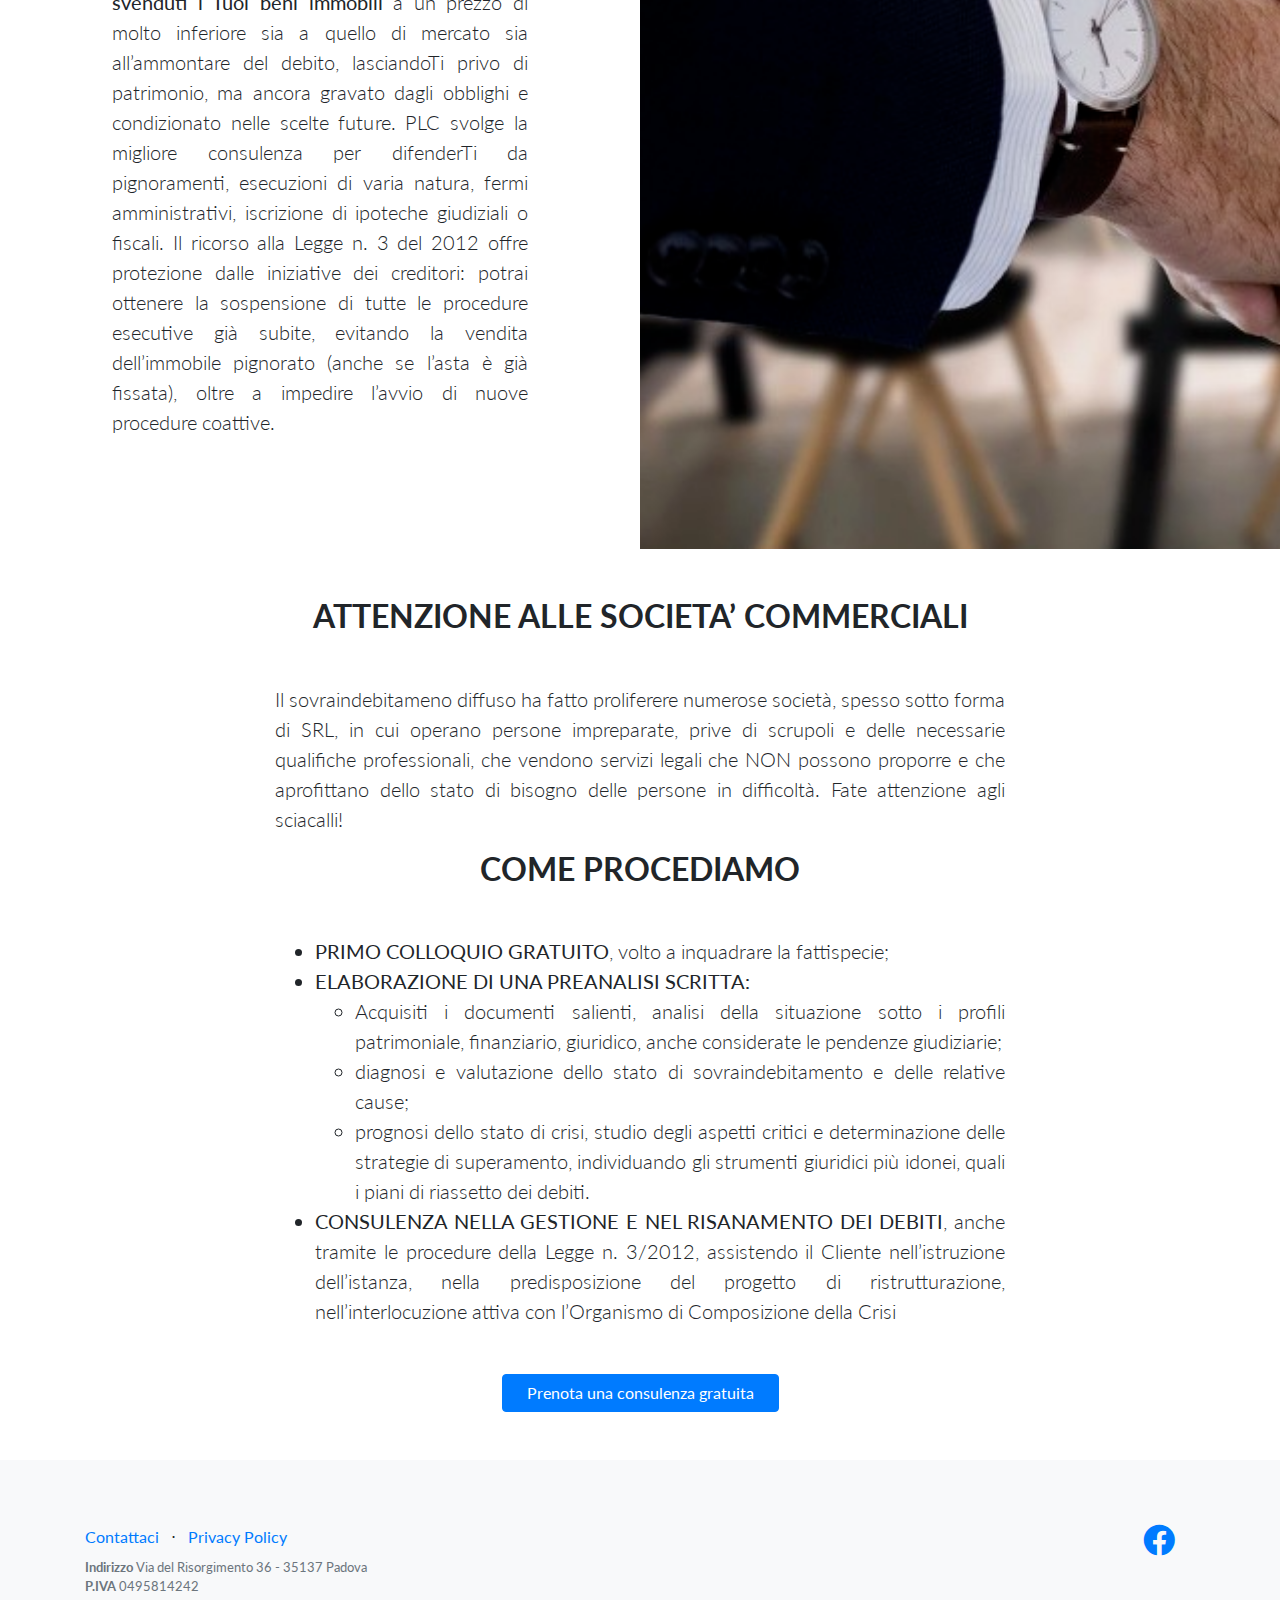
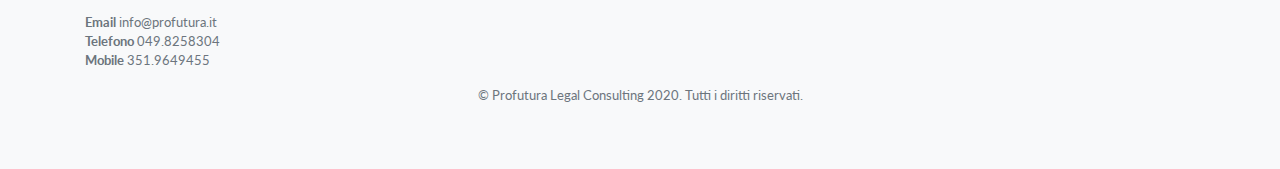
==== commit d0e50844: "tolte condizioni dal footer e aggiornati indirizzi" ====
--- a/index.html
+++ b/index.html
@@ -30,9 +30,9 @@
   
   <nav class="navbar  navbar-expand-lg navbar-dark bg-dark top-navbar" data-toggle="sticky-onscroll">
     <div class="container">
-      <a href="#">
-        <img src="./img/logo.png" alt="logo" width="80" height="80">
-      </a>
+      <!-- <a href="#">
+        <img src="./img/logo.png" alt="logo" width="100" height="100">
+      </a> -->
       <button class="navbar-toggler" type="button" data-toggle="collapse" data-target="#navbarSupportedContent" aria-controls="navbarSupportedContent" aria-expanded="false" aria-label="Toggle navigation">
         <span class="navbar-toggler-icon"></span>
       </button>
@@ -63,10 +63,13 @@
     <div class="overlay"></div>
     <div class="container">
       <div class="row">
-        <div class="col-xl-10 mx-auto">
+        <div class="col-xl-10 mx-auto mt-0">
+          <a href="#">
+            <img src="./img/logo.png" alt="logo" width="200" height="200">
+          </a>
           <h1 class="mb-5">Hai troppi debiti e non sai più come fare?</h1>
-          <h2 class="mb-5">Prenota una consulenza gratuita con i consulenti di Profutura Legal Consulting e scopri la soluzione migliore per Te.
-            I nostri consulenti Ti chiameranno entro 48 ore.</h2>
+          <h2 class="mb-3">Prenota una consulenza gratuita con i consulenti di Profutura Legal Consulting e scopri la soluzione migliore per Te.</h2>
+          <h2 class="mb-5">I nostri consulenti Ti chiameranno entro 48 ore.</h2>
           </div>
           <div id="contattaci" class="col-md-10 col-lg-8 col-xl-7 mx-auto">
             <section class="fdb-block" id="prova">
@@ -291,10 +294,6 @@
                       </li>
                       <li class="list-inline-item">&sdot;</li>
                       <li class="list-inline-item">
-                        <a href="./Termini_e_condizioni.html">Termini e condizioni</a>
-                      </li>
-                      <li class="list-inline-item">&sdot;</li>
-                      <li class="list-inline-item">
                         <a href="./Privacy.html">Privacy Policy</a>
                       </li>
                     </ul>
@@ -311,8 +310,8 @@
                 </div>
                 <div class="row">
                   <div class="col-lg-6 h-100 text-center text-lg-left my-auto">
-                    <p class="text-muted small"><b>Indirizzo</b> Via del Risorgimento 36, 35137 Padova.<br><b>P.IVA</b> 0495814242</p>
-                    <p class="text-muted small"><b>Email</b> info@profutura.it <br> <b>Telefono</b> 049.8258304 <br> <b>Mobile</b> 351.9542358</p>
+                    <p class="text-muted small"><b>Indirizzo</b> Via del Risorgimento 36 - 35137 Padova<br><b>P.IVA</b> 0495814242</p>
+                    <p class="text-muted small"><b>Email</b> info@profutura.it <br> <b>Telefono</b> 049.8258304 <br> <b>Mobile</b> 351.9649455</p>
                   </div>
                 </div>
               </div>
